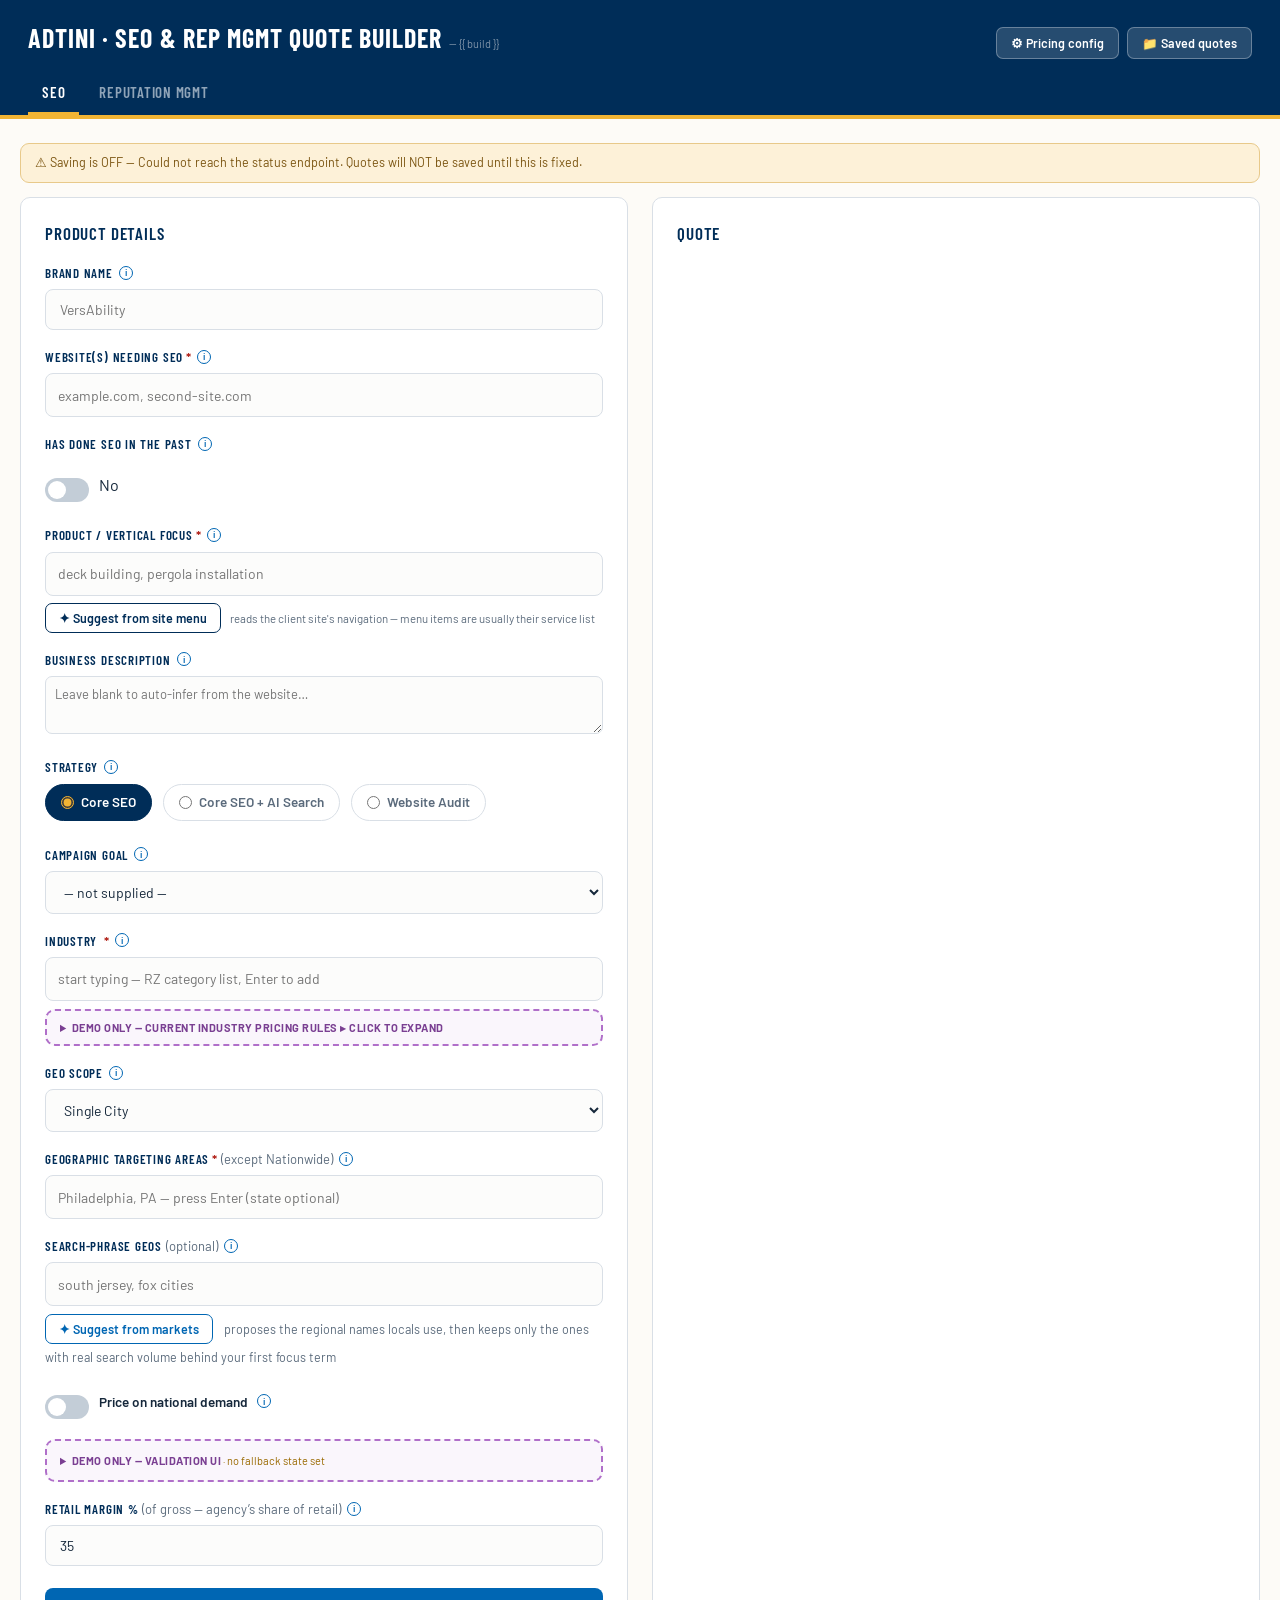
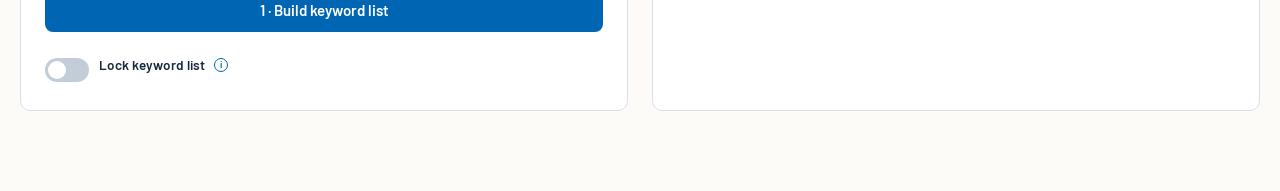
==== index.html @ 67675f49 "Add files via upload" ====
<!DOCTYPE html>
<html lang="en">
<head>
<meta charset="utf-8">
<meta name="viewport" content="width=device-width, initial-scale=1">
<link rel="icon" type="image/svg+xml" href="/static/favicon.svg">
<title>adtini · SEO Quote Tool</title>
<link rel="icon" type="image/svg+xml" href="/favicon.svg">
<link rel="preconnect" href="https://fonts.googleapis.com">
<link rel="preconnect" href="https://fonts.gstatic.com" crossorigin>
<link href="https://fonts.googleapis.com/css2?family=Barlow:wght@400;500;600;700&family=Barlow+Condensed:wght@500;600;700&display=swap" rel="stylesheet">
<style>
  /* ============================================================
     adtini · Quote Builder — design system matched to Consent Scanner
     Vici brand: Atlas Blue / Velocity Blue / Vici Gold / Parchment
     Type: Barlow (body) + Barlow Condensed (labels, headings, data)
     ============================================================ */
  :root{
    --atlas:#002D58; --velocity:#0066B3; --gold:#F1B434; --parchment:#FDFBF7;
    --ink:#16283B; --muted:#5B6B7C; --line:#D9DFE6; --card:#FFFFFF;
    --ok:#1F7A4D; --ok-bg:#E7F4ED; --warn:#9A6A00; --warn-bg:#FBF1D9;
    --bad:#B3261E; --bad-bg:#F9E7E5; --info-bg:#E8F1F8;
    --demo:#7A3F92; --demo-line:#B06FC9; --demo-bg:#FAF6FC;
  }
  *{box-sizing:border-box}
  body{margin:0;font-family:'Barlow',sans-serif;background:var(--parchment);
    color:var(--ink);line-height:1.55}
  a{color:var(--velocity)}
  /* belt and braces: even if a rail is re-added before stripDemo() runs, a
     review link never flashes it */
  html.reviewmode .demorail, html.reviewmode #pdev, html.reviewmode #indrules{display:none !important}

  /* ---- header + tabs ---------------------------------------- */
  header{background:var(--atlas);color:#fff;padding:18px 28px 0;position:sticky;top:0;z-index:95;
    border-bottom:4px solid var(--gold)}
  .hrow{display:flex;align-items:baseline;justify-content:space-between;gap:16px}
  header h1{margin:0;font-family:'Barlow Condensed',sans-serif;font-weight:700;font-size:26px;
    letter-spacing:.04em;text-transform:uppercase}
  header h1 span{font-family:'Barlow',sans-serif;text-transform:none;letter-spacing:0;
    color:#7E93A8;font-size:11px;font-weight:400}
  .tabs{display:flex;gap:6px;margin-top:14px}
  .tabs a{display:inline-block;padding:8px 14px;font-family:'Barlow Condensed',sans-serif;
    font-size:15px;font-weight:600;letter-spacing:.05em;text-transform:uppercase;
    text-decoration:none;color:#8FA4B8;background:none;
    border-bottom:3px solid transparent;border-radius:0}
  .tabs a:hover{color:#C6D4E1}
  .tabs a.on{color:#fff;border-bottom-color:var(--gold)}

  .wrap{max-width:1500px;margin:0 auto;padding:24px 20px 80px}
  .grid{display:grid;grid-template-columns:1fr 1fr;gap:24px}
  @media(max-width:840px){.grid{grid-template-columns:1fr}}

  /* ---- panels ------------------------------------------------ */
  .card{background:var(--card);border:1px solid var(--line);border-radius:10px;padding:22px 24px}
  .card h2{margin:0 0 14px;font-family:'Barlow Condensed',sans-serif;font-size:17px;font-weight:600;
    letter-spacing:.05em;text-transform:uppercase;color:var(--atlas)}
  .sec{margin:20px 0 8px;font-family:'Barlow Condensed',sans-serif;color:var(--atlas);
    font-size:13.5px;font-weight:600;text-transform:uppercase;letter-spacing:.06em}

  /* ---- form fields ------------------------------------------- */
  label{display:block;font-family:'Barlow Condensed',sans-serif;font-size:13px;font-weight:600;
    letter-spacing:.06em;text-transform:uppercase;color:var(--atlas);margin:16px 0 6px}
  label span{font-family:'Barlow',sans-serif;text-transform:none;letter-spacing:0}
  .help{font-family:'Barlow',sans-serif;font-weight:400;color:var(--muted);font-size:12.5px;
    margin:2px 0 8px;text-transform:none;letter-spacing:0}
  input[type=text],textarea,select{width:100%;padding:11px 14px;border:1px solid var(--line);
    border-radius:8px;font:14px 'Barlow',sans-serif;background:#FCFCFB;color:var(--ink)}
  input[type=text]:focus,textarea:focus,select:focus{outline:2px solid var(--velocity);outline-offset:1px}
  textarea{min-height:58px;resize:vertical;line-height:1.6}
  .req{color:var(--bad);font-weight:700;margin-left:3px}

  /* strategy / choice chips */
  .strat{display:inline-flex;align-items:center;gap:7px;margin:0 8px 7px 0;padding:7px 15px;
    border:1px solid var(--line);border-radius:20px;font-family:'Barlow',sans-serif;font-size:13.5px;
    font-weight:600;color:var(--muted);cursor:pointer;background:#fff;user-select:none;
    text-transform:none;letter-spacing:0}
  .strat input{accent-color:var(--gold);margin:0}
  .strat:has(input:checked){background:var(--atlas);border-color:var(--atlas);color:#fff}
  .strat:focus-within{outline:2px solid var(--velocity);outline-offset:2px}

  /* pills + autocomplete */
  .pillbox{display:flex;flex-wrap:wrap;gap:7px;padding:8px 10px;border:1px solid var(--line);
    border-radius:8px;background:#FCFCFB;min-height:44px;align-items:center;cursor:text}
  .pillbox:focus-within{outline:2px solid var(--velocity);outline-offset:1px}
  .pillbox input{border:none;outline:none;flex:1;min-width:140px;padding:4px 2px;
    font:14px 'Barlow',sans-serif;background:transparent}
  .pill{background:var(--info-bg);color:var(--atlas);padding:4px 6px 4px 12px;border-radius:14px;
    font-size:13px;font-weight:500;display:inline-flex;align-items:center;gap:7px;max-width:100%}
  .pill b{cursor:pointer;color:var(--velocity);font-weight:700;padding:0 4px;line-height:1}
  .pill b:hover{color:var(--bad)}
  .geo-pill{background:#E4EAF0;color:var(--atlas)}
  .acwrap{position:relative}
  .acdrop{position:absolute;top:100%;left:0;right:0;margin-top:4px;background:#fff;
    border:1px solid var(--line);border-radius:8px;box-shadow:0 8px 22px rgba(0,45,88,.16);
    max-height:264px;overflow-y:auto;z-index:80;display:none}
  .acdrop.open{display:block}
  .acdrop div{padding:8px 12px;font-size:13.5px;cursor:pointer;border-bottom:1px solid #F1F3F6}
  .acdrop div:last-child{border-bottom:none}
  .acdrop div.on,.acdrop div:hover{background:var(--info-bg)}
  .acdrop b{color:var(--velocity);font-weight:700}

  /* toggle switch */
  .toggle-row{display:flex;align-items:center;gap:10px;margin-top:8px}
  .switch{position:relative;width:44px;height:24px;flex:none}
  .switch input{opacity:0;width:0;height:0}
  .slider{position:absolute;inset:0;background:#C3CDD7;border-radius:24px;transition:.2s;cursor:pointer}
  .slider:before{content:"";position:absolute;height:18px;width:18px;left:3px;top:3px;background:#fff;
    border-radius:50%;transition:.2s}
  .switch input:checked + .slider{background:var(--velocity)}
  .switch input:checked + .slider:before{transform:translateX(20px)}

  /* ---- buttons ------------------------------------------------ */
  button{font-family:'Barlow',sans-serif}
  button:focus-visible{outline:2px solid var(--velocity);outline-offset:2px}
  .btn{margin-top:22px;width:100%;background:var(--velocity);color:#fff;border:none;padding:13px;
    border-radius:8px;font-size:15px;font-weight:600;cursor:pointer;font-family:'Barlow',sans-serif}
  .btn:hover:not(:disabled){background:#005696}
  .btn:disabled{background:#9DB6CB;cursor:wait}

  /* Secondary button. .btn2 was used in five places with NO rule behind it, so
     "Read report" and the two report-apply buttons rendered as raw browser
     chrome next to a styled page (2026-08-07). Matches the outline treatment
     #siteSvcBtn was carrying inline. */
  .btn2{background:#fff;color:var(--atlas);border:1px solid var(--atlas);
    padding:6px 13px;border-radius:7px;font:600 12.5px 'Barlow',sans-serif;
    cursor:pointer;transition:background .15s,color .15s}
  .btn2:hover:not(:disabled){background:var(--atlas);color:#fff}
  .btn2:disabled{border-color:var(--line);color:var(--muted);background:#F7F8F9;cursor:default}

  /* File picker. The native control is the one widget browsers refuse to
     inherit anything from, so restyle its two halves explicitly: the wrapper
     reads as an input, the button as a .btn2. */
  input[type=file]{width:auto;max-width:100%;padding:5px 9px 5px 5px;
    border:1px solid var(--line);border-radius:8px;background:#FCFCFB;
    font:12.5px 'Barlow',sans-serif;color:var(--ink);cursor:pointer}
  input[type=file]:focus{outline:2px solid var(--velocity);outline-offset:1px}
  input[type=file]::file-selector-button{background:#fff;color:var(--atlas);
    border:1px solid var(--atlas);padding:5px 11px;border-radius:6px;
    font:600 12px 'Barlow',sans-serif;cursor:pointer;margin-right:9px;
    transition:background .15s,color .15s}
  input[type=file]::file-selector-button:hover{background:var(--atlas);color:#fff}

  /* Live pill count, sits at the right-hand end of the field's label. */
  .pillcount{float:right;font-family:'Barlow',sans-serif;font-weight:600;
    font-size:11px;letter-spacing:.02em;text-transform:none;color:var(--velocity);
    background:var(--info-bg);border-radius:9px;padding:1px 8px;margin-left:8px}

  .hidden{display:none}

  /* ---- info tooltip (scanner tipbox treatment) ---------------- */
  .tipwrap{position:relative;display:inline-block;margin-left:6px;vertical-align:1px}
  .tipicon{display:inline-flex;align-items:center;justify-content:center;width:14px;height:14px;
    border-radius:50%;border:1.5px solid var(--velocity);color:var(--velocity);
    font:600 9.5px/1 'Barlow',sans-serif;font-style:normal;cursor:help;user-select:none;
    background:#fff;text-transform:lowercase;letter-spacing:0;vertical-align:1px}
  .tipwrap .help{display:none;position:absolute;left:-10px;top:22px;z-index:60;width:340px;max-width:72vw;
    background:var(--atlas);color:#F4F8FB;border:none;border-top:3px solid var(--gold);border-radius:8px;
    box-shadow:0 6px 24px rgba(0,45,88,.35);padding:10px 13px;margin:0;
    font:13px/1.5 'Barlow',sans-serif;font-weight:400;font-style:normal;
    white-space:normal;text-transform:none;letter-spacing:0;text-align:left}
  .tipwrap .help b{color:var(--gold)}
  .tipwrap:hover .help,.tipwrap.open .help{display:block}

  /* ---- demo rail (steps 2-4 are one pipeline call in adtini) --- */
  #p2,#p3,#p3b,#p4{border-left:3px dashed var(--demo-line);padding-left:12px}
  #pdev{margin-top:6px}

  /* ---- config tier rows --------------------------------------- */
  .tierhelp{font-size:12.5px;color:var(--muted);margin:2px 0 10px;line-height:1.5}
  .tierrow{display:flex;align-items:center;gap:7px;margin:6px 0;flex-wrap:wrap}
  .tiertext{font-size:13.5px;color:var(--ink)}
  .tierin{width:90px;padding:7px 9px;border:1px solid var(--line);border-radius:7px;
    font:13px 'Barlow',sans-serif;text-align:right;background:#FCFCFB}
  .tierin-sm{width:60px}

  /* ---- results: tier cards ------------------------------------ */
  #out{margin-top:24px}
  .tiers{display:grid;grid-template-columns:repeat(3,1fr);gap:14px;margin:6px 0 20px}
  .tier{border:1px solid var(--line);border-radius:10px;padding:18px;text-align:center;background:var(--card)}
  .tier.mid{border:2px solid var(--velocity)}
  .tier .name{font-family:'Barlow Condensed',sans-serif;font-size:12.5px;font-weight:600;
    text-transform:uppercase;letter-spacing:.06em;color:var(--muted)}
  .tier .price{font-family:'Barlow Condensed',sans-serif;font-size:34px;font-weight:700;
    color:var(--atlas);margin:4px 0 0;line-height:1.1}
  .tier .mo{font-size:12px;color:var(--muted)}

  /* ---- calc / note / flags ------------------------------------ */
  .calc{background:var(--card);border:1px solid var(--line);border-radius:10px;padding:14px 16px;
    font-size:13.5px;margin-bottom:16px}
  .calc code{background:var(--info-bg);color:var(--atlas);font-weight:600;padding:1px 7px;
    border-radius:4px;font-family:'Barlow Condensed',sans-serif;font-size:14px;letter-spacing:.02em}
  .flag{display:inline-block;padding:3px 9px;border-radius:5px;
    font-family:'Barlow Condensed',sans-serif;font-size:12.5px;font-weight:600;
    letter-spacing:.06em;text-transform:uppercase}
  .flag.on{background:var(--warn-bg);color:var(--warn)}
  .flag.off{background:var(--ok-bg);color:var(--ok)}
  .note{font-size:12.5px;color:var(--muted);margin-top:18px;border-top:1px solid var(--line);
    padding-top:12px;line-height:1.6}
  .nf{color:var(--muted)}
  .err{background:var(--bad-bg);border:1px solid #E7B5B1;color:var(--bad);padding:12px 14px;
    border-radius:8px;font-size:13.5px}
  .why{font-size:12.5px;color:var(--muted);margin:-2px 0 10px;line-height:1.5;
    border-left:3px solid var(--gold);padding-left:11px}

  /* ---- keyword columns + tables ------------------------------- */
  .kwcols{display:grid;grid-template-columns:1fr 1fr 1fr;gap:14px;font-size:13px}
  @media(max-width:700px){.kwcols{grid-template-columns:1fr}}
  .kwcols h4{margin:0 0 6px;font-family:'Barlow Condensed',sans-serif;font-size:13px;
    font-weight:600;color:var(--atlas);text-transform:uppercase;letter-spacing:.06em}
  .kwcols ul{margin:0;padding-left:16px} .kwcols li{margin:2px 0}
  table{width:100%;border-collapse:collapse;font-size:13px;margin-top:8px}
  th,td{text-align:left;padding:8px 10px;border-bottom:1px solid var(--line)}
  th{font-family:'Barlow Condensed',sans-serif;color:var(--atlas);font-weight:600;font-size:12.5px;
    text-transform:uppercase;letter-spacing:.05em;background:#F2F4F1}
  .paa{font-size:12.5px;color:var(--ink)} .paa li{margin:2px 0}

  @keyframes spin{to{transform:rotate(360deg)}}
</style>
</head>
<body>
<header>
  <div class="hrow">
    <h1>adtini · SEO &amp; Rep Mgmt Quote Builder <span>— {{ build }}</span></h1>
    <span style="display:flex;gap:8px;flex:none">
    <button id="cfgBtn" title="Pricing config — internal, not partner-facing" style="background:rgba(255,255,255,.15);color:#fff;border:1px solid rgba(255,255,255,.3);padding:7px 14px;border-radius:7px;font-size:12.5px;font-weight:600;cursor:pointer">⚙ Pricing config</button>
    <button id="savedBtn" style="background:rgba(255,255,255,.15);color:#fff;border:1px solid rgba(255,255,255,.3);padding:7px 14px;border-radius:7px;font-size:12.5px;font-weight:600;cursor:pointer">📁 Saved quotes</button>
    </span>
  </div>
  <nav class="tabs">
    <a href="/" class="on">SEO</a>
    <a href="/reputation">Reputation Mgmt</a>
  </nav>
</header>

<!-- Pricing config drawer (internal). Opens LEFT so it can't collide with the
     saved-quotes drawer on the right. -->
<div id="cfgPanel" style="display:none;position:fixed;top:0;right:0;width:440px;max-width:92vw;height:100vh;background:#fff;box-shadow:-4px 0 24px rgba(0,45,88,.18);z-index:200;overflow-y:auto;padding:20px 22px 60px">
  <div style="display:flex;align-items:flex-start;justify-content:space-between;gap:12px">
    <h2 style="margin:0;color:var(--atlas);font-family:'Barlow Condensed',sans-serif;font-size:19px;font-weight:700;letter-spacing:.04em;text-transform:uppercase">Pricing config</h2>
    <button id="cfgClose" style="background:none;border:none;font-size:22px;line-height:1;cursor:pointer;color:var(--muted)">&times;</button>
  </div>
  <div class="help" style="margin:4px 0 2px">Applies to the running session for live tuning — a redeploy reverts to the file defaults. Re-run the quote after applying.</div>
  <div style="font-size:11px;font-weight:700;color:var(--demo);text-transform:uppercase;letter-spacing:.05em;margin:8px 0 12px;border-top:1px solid var(--line);padding-top:10px">Demo only — admin config, not partner-facing</div>
  <div id="cfgFields" style="font-size:13px"></div>
  <div style="position:sticky;bottom:0;background:#fff;border-top:1px solid var(--line);margin-top:18px;padding:12px 0 4px">
    <button class="btn" id="cfgApply" style="margin:0">Apply changes</button>
    <div id="cfgStatus" style="margin-top:7px;font-size:12.5px;color:var(--muted)"></div>
  </div>
</div>
<div id="cfgBackdrop" style="display:none;position:fixed;inset:0;background:rgba(0,45,88,.25);z-index:40"></div>

<!-- Saved quotes drawer -->
<div id="savedPanel" style="display:none;position:fixed;top:0;right:0;width:420px;max-width:90vw;height:100vh;background:#fff;box-shadow:-4px 0 24px rgba(0,0,0,.15);z-index:200;overflow-y:auto;padding:20px">
  <div style="display:flex;align-items:center;justify-content:space-between;margin-bottom:14px">
    <h2 style="margin:0;color:var(--atlas);font-size:15px">Saved quotes</h2>
    <button id="savedClose" style="background:none;border:none;font-size:20px;cursor:pointer;color:var(--muted)">×</button>
  </div>
  <input type="text" id="savedSearch" placeholder="Search by name or client…" style="width:100%;padding:8px 11px;border:1px solid var(--line);border-radius:8px;font-size:13px;margin-bottom:12px">
  <div id="savedList"></div>
</div>
<div id="savedBackdrop" style="display:none;position:fixed;inset:0;background:rgba(0,0,0,.25);z-index:40"></div>

<div class="wrap">
<div id="saveStatusBar" style="margin-bottom:14px;padding:9px 14px;border-radius:9px;font-size:12.5px;display:flex;align-items:center;gap:8px">Checking save status…</div>
<div class="grid">
  <!-- ============ FORM ============ -->
  <div class="card">
    <h2>Product Details</h2>

    <label>Brand name</label>
    <div class="help">Excluded from generated keywords and the rank check — without it, branded terms pollute the grid.</div>
    <input type="text" id="brand" placeholder="VersAbility">

    <label>Website(s) needing SEO<span class="req">*</span></label>
    <div class="help">Client website + any additional sites needing SEO. Type and press comma/Enter.</div>
    <div class="pillbox" data-for="sites"><input type="text" id="sites_in" placeholder="example.com, second-site.com"></div>

    <label>Has done SEO in the past</label>
    <div class="help">Context for the reviewer — does not affect pricing (the rank check sets the zero-ranking modifier).</div>
    <div class="toggle-row">
      <label class="switch"><input type="checkbox" id="pastseo"><span class="slider"></span></label>
      <span id="pastseo_lbl" style="cursor:pointer" onclick="var p=document.getElementById('pastseo');p.checked=!p.checked;p.dispatchEvent(new Event('change'));">No</span>
    </div>
    <div id="pastseo_detail_wrap" class="hidden">
      <!-- Report import and current spend sit ABOVE the notes box: the report
           is the thing that actually informs the quote, the textarea is
           context for a human reviewer. The two controls share one row so
           turning this toggle on costs ~90px of page instead of ~300px.
           (2026-08-06) -->
      <div style="display:flex;flex-wrap:wrap;gap:8px 20px;align-items:flex-start;margin-top:10px">
        <div style="flex:1 1 250px;min-width:250px">
          <label style="margin:0 0 6px">Import current SEO report <span style="font-weight:400;color:var(--muted)">(optional)</span></label>
          <div class="help">The incumbent report is the client's real campaign — the actual keyword list, the actual markets, the actual current positions. Reads <b>.pptx, .png, .jpg, .txt, .csv</b>. Ranking tables in these reports are usually <b>screenshots</b>, so the images are read, not just the text. Everything it finds is a <b>suggestion</b> you apply on purpose; nothing changes the quote by itself.</div>
          <div style="display:flex;align-items:center;gap:8px;flex-wrap:wrap;margin:2px 0 0">
            <input type="file" id="reportFile" accept=".pptx,.potx,.png,.jpg,.jpeg,.webp,.txt,.csv">
            <button class="btn2" type="button" id="reportGo">Read report</button>
          </div>
        </div>
        <div style="flex:0 0 auto">
          <label style="margin:0 0 6px;white-space:nowrap">Current spend <span style="font-weight:400;color:var(--muted)">/ mo</span></label>
          <div class="help">What the client pays their incumbent today, per month — optional. <b>Does not move the price</b> — shown to the reviewer beside the ladder so a quote can be sanity-checked against the budget the client has already proven they'll spend. Anchoring on it would quote every renewal a notch above the incumbent forever, which is a decision for pricing, not a formula.</div>
          <input type="text" id="pastseo_spend" placeholder="e.g. 3500" style="width:120px">
        </div>
      </div>
      <div id="reportOut" style="margin-top:8px"></div>

      <label style="margin-top:12px">Past SEO details <span style="font-weight:400;color:var(--muted)">(optional)</span></label>
      <div class="help">What went right or wrong in their past SEO campaigns? Free text for the reviewer — the report above is what feeds the quote.</div>
      <textarea id="pastseo_detail" rows="2" style="min-height:42px"></textarea>
    </div>

    <label>Product / Vertical Focus<span class="req">*</span></label>
    <div class="help">Products or services this client wants to focus SEO on. Type and press comma/Enter.</div>
    <div class="pillbox" data-for="kw"><input type="text" id="kw_in" placeholder="deck building, pergola installation"></div>
    <button id="siteSvcBtn" type="button" style="margin-top:7px;background:#fff;color:var(--atlas);border:1px solid var(--atlas);padding:6px 13px;border-radius:7px;font-size:12.5px;font-weight:600;cursor:pointer">✦ Suggest from site menu</button>
    <span class="nf" style="font-size:11.5px;margin-left:6px">reads the client site's navigation — menu items are usually their service list</span>
    <div id="siteSvcOut" style="margin-top:7px"></div>


    <label>Business description</label>
    <div class="help">What the client does and doesn't do. Leave blank to auto-infer from their website. E.g. "Therapy practice offering counseling; does NOT prescribe medication."</div>
    <textarea id="business_desc" rows="2" placeholder="Leave blank to auto-infer from the website…" style="width:100%;padding:7px 9px;border:1px solid var(--line);border-radius:7px;font-size:13px;font-family:inherit;resize:vertical"></textarea>

    <label>Strategy</label>
    <div class="help">Pulls from RZ line item. In adtini the strategy arrives with the order — this selector is the demo stand-in. Core SEO is the priced product; the AI Search add-on and Website Audit are captured for the reviewer and the proposal, with pricing hooks to be added priced once actual quotes exist.</div>
    <div id="strategies">
      <label class="strat"><input type="radio" name="strategy" value="Core SEO" checked> Core SEO</label>
      <label class="strat"><input type="radio" name="strategy" value="Core SEO + AI Search"> Core SEO + AI Search</label>
      <label class="strat"><input type="radio" name="strategy" value="Website Audit"> Website Audit</label>
    </div>

    <label>Campaign goal</label>
    <div class="help">Arrives with the order in adtini — this selector is the demo stand-in. It shapes <b>keyword intent</b> (a ski shop chasing footfall wants “ski rental near me”; the same shop chasing ecommerce wants “buy ski jackets online”) and it cross-checks your geo scope: a goal that happens in a place, priced on national demand, is flagged. It does <b>not</b> move the price — there’s no calibration tying goals to dollars.</div>
    <select id="goal">
      <option value="">— not supplied —</option>
      <option value="In-Store Sales">In-Store Sales</option>
      <option value="B2B Sales">B2B Sales</option>
      <option value="Information Requests">Information Requests</option>
      <option value="Branding &amp; Awareness">Branding &amp; Awareness</option>
      <option value="Mobile App Download">Mobile App Download</option>
      <option value="Website Traffic">Website Traffic</option>
      <option value="Leads/Form Fillouts">Leads/Form Fillouts</option>
      <option value="Online Sales">Online Sales</option>
      <option value="Phone Calls">Phone Calls</option>
      <option value="Job Recruitment">Job Recruitment</option>
      <option value="Event Attendance">Event Attendance</option>
    </select>

    <label>Industry <span class="req">*</span></label>
    <div class="help">In adtini the industry text arrives with the order. Matches admin pricing rules by substring: "Health Services - Hospital" carries the big-org card ($3,950/$5,450/$6,950 shape); "Insurance - *" carries the carrier premium. "Retail - General / E-commerce" and other product-brand tags set no price of their own — they switch the volume lookup to national demand and let volume, competition and current visibility do the pricing. Blank = standard formula.</div>
    <div class="pillbox acwrap" data-for="industry"><input type="text" id="industry_in" autocomplete="off" placeholder="start typing — RZ category list, Enter to add"><div class="acdrop" id="industry_drop"></div></div>
    <details id="indrules" style="border:2px dashed #b06fc9;border-radius:10px;padding:8px 13px;margin:8px 0 2px;background:#faf6fc">
      <summary style="cursor:pointer;user-select:none;font-size:11px;font-weight:700;color:#7a3f92;text-transform:uppercase;letter-spacing:.5px">Demo only — current industry pricing rules ▸ click to expand</summary>
      <div id="indrules_body" class="help" style="margin:8px 0 4px">Loading…</div>
    </details>
    <datalist id="rz_industries"><option value="01 Other- No Matching Category Below"></option><option value="Adoption &amp; Foster Care"></option><option value="Adult Day Care"></option><option value="Advertising"></option><option value="Advocacy"></option><option value="Agriculture - Tractors / Equipment / Farming / Seeding"></option><option value="Airline Academy &amp; Training"></option><option value="Airports"></option><option value="Alcohol - Bars / Breweries"></option><option value="Alcohol - Wine &amp; Spirits"></option><option value="Alcohol - Winery"></option><option value="Apps"></option><option value="Arcade"></option><option value="Arts - Performing Arts Center / Music Hall / Dance / Orchestra / Theatre"></option><option value="Attractions - Halloween"></option><option value="Attractions - Waterpark / Theme Park"></option><option value="ATV Park/Trails"></option><option value="Auctions"></option><option value="Automobile - Golf Carts"></option><option value="Automotive -  Collision Center / Salvage / Auto Body Repair / Maintenance"></option><option value="Automotive -  Sports Vehicles / Motorcycles / Motor Sports"></option><option value="Automotive - Automotive Accessories"></option><option value="Automotive - Car Detailing and Automotive - Car Tinting"></option><option value="Automotive - Car washing"></option><option value="Automotive - Custom Car Design"></option><option value="Automotive - Disabilities Mobility"></option><option value="Automotive - Driving Education"></option><option value="Automotive - Luxury"></option><option value="Automotive - New or Used Cars"></option><option value="Automotive - Parts &amp; Services"></option><option value="Automotive - Registration services"></option><option value="Automotive - Rentals"></option><option value="Automotive - RVs &amp; Trailers"></option><option value="Automotive - Smog / Emmissions"></option><option value="Automotive - Tire Care"></option><option value="Automotive - Windshield Installation and Replacement"></option><option value="B2B -  Business Solutions / Small Business Development"></option><option value="B2B -  Insurance Business Solutions"></option><option value="B2B - Business IT / Communications / Security"></option><option value="B2B - Business Supplies"></option><option value="B2B - Coworking Space"></option><option value="B2B - Events"></option><option value="B2B - Food Retail"></option><option value="B2B - Hospitality"></option><option value="B2B - Other"></option><option value="Bail Bonds"></option><option value="Banking - Federal Credit Union / Bank"></option><option value="Banking - Mortgages"></option><option value="Banking - Personal / Title Loans"></option><option value="Banking - Other"></option><option value="Banking - Loans / Commercial Lending / Business Loans"></option><option value="Banking - Short Term / High Interest Loan"></option><option value="Boats"></option><option value="Bowling Alleys"></option><option value="Building Supplies"></option><option value="Butcher"></option><option value="Campground"></option><option value="Casino"></option><option value="Catering Services"></option><option value="CBD"></option><option value="Chamber of Commerce"></option><option value="Child and Youth Services"></option><option value="Child Care - Daycare / Day Camp / Summer Camp"></option><option value="Children's Fun Center"></option><option value="Chimney Cleaning"></option><option value="Cleaning Service"></option><option value="Clothing"></option><option value="Coffee Shop"></option><option value="Colleges &amp; Universities - Advanced Degrees Masters / Graduate / MBA / PHD"></option><option value="Colleges &amp; Universities - Continuing Studies / Certificates"></option><option value="Colleges &amp; Universities - Sports Event"></option><option value="Colleges &amp; Universities - Undergraduate"></option><option value="Commercial Roofing"></option><option value="Community Centers"></option><option value="Construction - Industrial"></option><option value="Construction - Rentals / Machinery"></option><option value="Construction - Supplies / Lumber / Building Materials"></option><option value="Consumer Packaged Goods (CPG)"></option><option value="Country Club"></option><option value="Cryptocurrency / Bitcoin"></option><option value="Dating Site / App"></option><option value="Dentistry - Family"></option><option value="Dentistry - General, Restorative, and Cosmetic"></option><option value="Dentistry - Orthodontics"></option><option value="Disability Services"></option><option value="Education - Career Advancement"></option><option value="Education - Enrichment Programs"></option><option value="Education - Private or Public K-12 school"></option><option value="Education - Religious"></option><option value="Education - Recruitment"></option><option value="Education - Vocational School"></option><option value="Electronics"></option><option value="Elevator Services"></option><option value="Engineering"></option><option value="Escape Room"></option><option value="Event Planning &amp; Catering"></option><option value="Event Venue - Special Events"></option><option value="Events - Conference"></option><option value="Events - Expo"></option><option value="Events - Festival"></option><option value="Events - Holiday"></option><option value="Events - Sports"></option><option value="Events - Wedding"></option><option value="Events - Concert"></option><option value="Fabrication"></option><option value="Family Support Services"></option><option value="Farm - Apple Orchard"></option><option value="Farmer's Market"></option><option value="Financial Services - Tax Preparer"></option><option value="Financial Services - Financial Advisor"></option><option value="Financial Services - Investment Planning"></option><option value="Financial Services - Residential Property Investor"></option><option value="Fire Protection"></option><option value="Food - Organization"></option><option value="Franchise Development"></option><option value="Fundraising"></option><option value="Funeral Services"></option><option value="Furniture"></option><option value="Furniture - Mattresses"></option><option value="Furniture - Repair"></option><option value="Gambling &amp; Lotteries"></option><option value="Generators"></option><option value="Gentlemen's Club"></option><option value="Go Karting"></option><option value="Golf Club"></option><option value="Government - Department of Education"></option><option value="Government - Parks &amp; Recreation Events"></option><option value="Government - Town Events promotion"></option><option value="Government - Census"></option><option value="Government - Economic Development"></option><option value="Government - Health / Safety"></option><option value="Government - Political"></option><option value="Government - Wildlife"></option><option value="Greenhouses"></option><option value="Grocery Store"></option><option value="Gun Shop"></option><option value="Hair &amp; Beauty"></option><option value="Health Services - Chiropractic"></option><option value="Health Services - Hair Restoration"></option><option value="Health Services - Hospice"></option><option value="Health Services - Hospital"></option><option value="Health Services - Maternity"></option><option value="Health Services - Physical Therapy"></option><option value="Health Services - Primary Care/Medical Group"></option><option value="Health Services - Rehabilitation"></option><option value="Health Services - Research / Medical Studies"></option><option value="Health Services - Skincare"></option><option value="Health Services - Urgent Care"></option><option value="Health Services - Cancer"></option><option value="Health Services - Weight Loss"></option><option value="Health Services - Hearing / Vision"></option><option value="Health Services - Heart &amp; Lung"></option><option value="Health Services - Medical Devices / Equipment / Software"></option><option value="Health Services - Men's Health"></option><option value="Health Services - Other"></option><option value="Health Services - Fitness Club"></option><option value="Health Services - Vascular &amp; Vein"></option><option value="Health Services - Home Care Services"></option><option value="Health Services - Pediatrics"></option><option value="Health Services - Pharmacy"></option><option value="Health Services - Senior Living Facilities"></option><option value="Health Services - Supplements"></option><option value="Health Services - Women's Health"></option><option value="Health Services - Podiatry"></option><option value="Hearing Aids"></option><option value="Hobbies"></option><option value="Home - Construction &amp; Renovation / Home Repair Contracting"></option><option value="Home - Bathroom Supplies"></option><option value="Home - Electrical"></option><option value="Home - Fire Places"></option><option value="Home - Flooring"></option><option value="Home - Garage Door"></option><option value="Home - Home &amp; Garden Design / Home Exterior Products"></option><option value="Home - Home Fuel"></option><option value="Home - Home Installations"></option><option value="Home - HVAC"></option><option value="Home - Interior Design"></option><option value="Home - Landscaping"></option><option value="Home - Lighting"></option><option value="Home - Patio / BBQ / Outdoors"></option><option value="Home - Pools &amp; Spas"></option><option value="Home - Roofing &amp; Insulation"></option><option value="Home - Roofing, Siding, and Windows"></option><option value="Home - Security"></option><option value="Home - Septic"></option><option value="Home - Shed / Garage Construction"></option><option value="Home - Kitchen"></option><option value="Home - Carpets"></option><option value="Hotel"></option><option value="Hunting"></option><option value="Insurance - Auto"></option><option value="Insurance - Business"></option><option value="Insurance - Health Insurance"></option><option value="Insurance - Home"></option><option value="Insurance - Life Insurance"></option><option value="Insurance - Settlement"></option><option value="Internal Media Promotion"></option><option value="Internet &amp; Phone - Internet Broadband Provider"></option><option value="Internet &amp; Phone - Authorized Dealer"></option><option value="Internet &amp; Phone - Internet, TV, and Phone Provider"></option><option value="Junk / Trash Removal"></option><option value="Laundromat"></option><option value="Lawn Care - Equipment"></option><option value="Legal - Defense"></option><option value="Legal - Fair claim"></option><option value="Legal - Fire Relief"></option><option value="Legal - Personal Injury"></option><option value="Legal - Workers Comp"></option><option value="Legal - Bankruptcy"></option><option value="Legal - CPA"></option><option value="Legal - Estate Planning"></option><option value="Legal - Family Law"></option><option value="Locksmith"></option><option value="Manufacturing"></option><option value="Marijuana / Cannabis"></option><option value="Med Spa"></option><option value="Medical - Blood/Lab"></option><option value="Medical - Orthopedics"></option><option value="Military"></option><option value="Internet &amp; Phone - Mobile Phones / Plans"></option><option value="Money Transfer Service"></option><option value="Movie Theater"></option><option value="Museum"></option><option value="Musical Artist / Musician"></option><option value="News"></option><option value="Nonprofit"></option><option value="Optometrist - Eyecare"></option><option value="Painting - Residential &amp; Commercial"></option><option value="Pawn Shop"></option><option value="Pest Control"></option><option value="Pet Care"></option><option value="Petroleum Provider / Bulk Fuel"></option><option value="Photography"></option><option value="Plumbing"></option><option value="Podcasting"></option><option value="Printing"></option><option value="Psychic"></option><option value="Public Adjuster"></option><option value="Public Library"></option><option value="Radio - Programming"></option><option value="Real Estate - Apartment"></option><option value="Real Estate - Commercial"></option><option value="Real Estate - Home"></option><option value="Real Estate - Luxury Apartments"></option><option value="Real Estate - Management"></option><option value="Real Estate - Property Management"></option><option value="Real Estate - Property Inspections"></option><option value="Real Estate - Agency"></option><option value="Real Estate - Builders"></option><option value="Real Estate - Investors"></option><option value="Recreation or Entertainment Venue"></option><option value="Recruitment"></option><option value="Recycling"></option><option value="Religion - Church / Place of Worship"></option><option value="Restaurants - Casual Dining"></option><option value="Restaurants - Chinese"></option><option value="Restaurants - Farmers Market"></option><option value="Restaurants - Fine Dining"></option><option value="Restaurants - Food Delivery"></option><option value="Restaurants - Ice Cream Parlor"></option><option value="Restaurants - Mexican"></option><option value="Restaurants - Pizza"></option><option value="Restaurants - Restaurant Supplier"></option><option value="Restaurants - Seafood"></option><option value="Restaurants - Burgers"></option><option value="Restaurants - Fast Food / Fast Casual"></option><option value="Restaurants - Quick Service"></option><option value="Restoration Services"></option><option value="Retail - Adult Store"></option><option value="Retail - Appliances"></option><option value="Retail - Art"></option><option value="Retail - Camera, Video"></option><option value="Retail - Collectibles"></option><option value="Retail - Convenience Stores"></option><option value="Retail - Discount"></option><option value="Retail - Flowers"></option><option value="Retail - Footwear"></option><option value="Retail - General / E-commerce"></option><option value="Retail - Gift"></option><option value="Retail - Household Cleaners / Laundry Supplies"></option><option value="Retail - Jewelry"></option><option value="Retail - Mall / Outlet Mall"></option><option value="Retail - Office Supplies"></option><option value="Retail - Shipping Center"></option><option value="Retail - Sporting Goods"></option><option value="Retail - Women's Clothing &amp; Accessories"></option><option value="Retail - Bicycle"></option><option value="Retail - Books"></option><option value="Retail - Toys"></option><option value="Retirement Home"></option><option value="Rock Climbing"></option><option value="Salon &amp; Spa"></option><option value="Senior Care / Senior Living Community"></option><option value="Sewing Machines"></option><option value="Solar Power"></option><option value="Spa &amp; Massage"></option><option value="Sporting Goods"></option><option value="Sports - Ski / Snowboard"></option><option value="Sports Betting"></option><option value="Storage"></option><option value="Tanning Salon"></option><option value="Tattoo Parlor"></option><option value="Technology"></option><option value="Technology - Tech Services"></option><option value="Therapy"></option><option value="Real Estate - Timeshares"></option><option value="Tourism"></option><option value="Towing"></option><option value="Transportation - Limo"></option><option value="Transportation - Moving Services"></option><option value="Transportation - Shipping"></option><option value="Transportation - Guided Tours"></option><option value="Transportation - Public Transportation"></option><option value="Transportation - Fleet"></option><option value="Tree Service"></option><option value="Truck Stop"></option><option value="TV - Programming"></option><option value="Unions"></option><option value="Utilities - Energy / Water / Electric"></option><option value="Vacation Rentals"></option><option value="Vape Shop"></option><option value="Veterans"></option><option value="Veterinarian"></option><option value="Virtual Reality Gaming Center"></option><option value="Volunteer"></option><option value="Waste Management/Utilities - Trash / Dumpster Rental"></option><option value="Water Sports"></option><option value="Water Well Builders"></option><option value="Wedding"></option><option value="Wholesale - Cleaning Supplies"></option><option value="Tobacco"></option><option value="E-Cigarettes"></option><option value="Fireworks"></option><option value="Government - Department of Public Works"></option><option value="Sports Marketing / NIL"></option><option value="Staffing"></option><option value="Real Estate - Mobile Homes"></option><option value="Warehousing / Fulfillment"></option><option value="Financial Services - Fund Advisor"></option><option value="Attractions - Circus"></option><option value="Appliance Repair"></option><option value="Raceway"></option><option value="Retail - Beef Food Products &amp; Boutique"></option><option value="Attractions - Historical"></option><option value="Estate Planning - Document Valut"></option><option value="Home - Fencing"></option></datalist>

    <label>Geo scope</label>
    <div class="help">Where the client needs to be <i>found</i> in search — not necessarily where they're located. Usually matches their service area; when it doesn't, go with where customers search (a one-city tourism bureau targeting "things to do in kansas" is Statewide, not Single City).</div>
    <select id="geo_scope">
      <option value="single_city">Single City</option>
      <option value="contiguous_region">Contiguous region</option>
      <option value="non_contiguous_region">Non-contiguous region</option>
      <option value="statewide">Statewide</option>
      <option value="nationwide">Nationwide</option>
    </select>

    <label>Geographic targeting areas<span class="req" id="georeq">*</span> <span style="font-weight:400;color:var(--muted)" id="georeq_note">(except Nationwide)</span></label>
    <div class="help">Cities the keywords should target. For multi-state regions, tag each city with its state — “Cherry Hill, NJ” then Enter — and each keyword gets that city&#39;s own suffix. Untagged cities use the State field below. At least one entry required (except Nationwide).</div>
    <div class="pillbox" data-for="geo"><input type="text" id="geo_in" placeholder="Philadelphia, PA — press Enter (state optional)"></div>
    <div id="marketSummary" style="margin-top:6px"></div>

    <label>Search-phrase geos <span style="font-weight:400;color:var(--muted)">(optional)</span></label>
    <div class="help">Regional names people actually search but that aren't real map locations — "south jersey", "fox cities", "northeast wisconsin". These cross into keyword text like any city ("it support south jersey") but never touch a location lookup: no volume, no validation, no rank-check geography. In adtini this is its own free-text field beside the validated geo pickers.</div>
    <div class="pillbox" data-for="spgeo"><input type="text" id="spgeo_in" placeholder="south jersey, fox cities"></div>
    <button id="spgeo_suggest" style="margin-top:8px;background:#fff;color:var(--velocity);border:1px solid var(--velocity);padding:6px 13px;border-radius:7px;font-size:12.5px;font-weight:600;cursor:pointer">✦ Suggest from markets</button>
    <span class="help" style="display:inline;margin-left:8px">proposes the regional names locals use, then keeps only the ones with real search volume behind your first focus term</span>
    <div id="spgeo_out" style="margin-top:8px"></div>

    <div class="toggle-row" style="margin-top:10px">
      <label class="switch"><input type="checkbox" id="natdemand"><span class="slider"></span></label>
      <div>
        <div style="font-size:13.5px;font-weight:600">Price on national demand
          <span class="tipwrap"><i class="tipicon">i</i><div class="help">Looks up search volume nationally instead of per city, and prices off the national anchor with proportional tier steps. Product brands sell everywhere even when they list a home city — nobody searches "collagen gummies fairfax va". Turns on automatically for e-commerce / product-brand industries and for Nationwide scope; use this switch when the industry tag doesn't catch it. The city grid in the proposal is unchanged either way.</div></span>
        </div>
        <div class="help" id="natdemand_auto" style="margin:1px 0 0"></div>
      </div>
    </div>

    <details style="border:2px dashed #b06fc9;border-radius:10px;padding:11px 13px;margin:14px 0;background:#faf6fc">
      <summary style="cursor:pointer;user-select:none;font-size:11px;font-weight:700;color:#7a3f92;text-transform:uppercase;letter-spacing:.5px">Demo only — validation UI<span id="stateSummary" style="font-weight:400;text-transform:none;letter-spacing:0"></span></summary>
      <div style="font-size:11px;font-weight:700;color:#7a3f92;text-transform:uppercase;letter-spacing:.5px;margin:8px 0 2px">Validation UI: demo only — state data: real pipeline input</div>
      <div class="help" style="margin:0 0 9px">In adtini, geos arrive from line-item submission already validated as city + state pairs — they feed the pipeline exactly like a "City, ST" pill does here, so this fallback field and the Check cities button disappear — and the <b>search-phrase geos</b> field above maps 1:1 to a free-text field beside adtini&#39;s validated pickers — keyword text only, never location lookups. The state <b>data</b> itself is not demo: it builds each keyword&#39;s suffix ("cherry hill <b>nj</b>") and anchors every volume, bid, and rank lookup.</div>

      <label style="margin-top:0">Fallback state <span style="font-weight:400;color:var(--muted)">(only for cities without a ", ST" tag)</span></label>
      <div class="help">Cities tagged "Cherry Hill, NJ" carry their own state and ignore this. Untagged cities get this state&#39;s suffix — keywords build as "commercial contractor kaukauna <b>wi</b>", matching how people search locally. Leave blank when every city is tagged, or for Nationwide.</div>
      <select id="state">
        <option value="">— none / nationwide —</option>
        <option>Alabama</option><option>Alaska</option><option>Arizona</option><option>Arkansas</option>
        <option>California</option><option>Colorado</option><option>Connecticut</option><option>Delaware</option>
        <option>Florida</option><option>Georgia</option><option>Hawaii</option><option>Idaho</option>
        <option>Illinois</option><option>Indiana</option><option>Iowa</option><option>Kansas</option>
        <option>Kentucky</option><option>Louisiana</option><option>Maine</option><option>Maryland</option>
        <option>Massachusetts</option><option>Michigan</option><option>Minnesota</option><option>Mississippi</option>
        <option>Missouri</option><option>Montana</option><option>Nebraska</option><option>Nevada</option>
        <option>New Hampshire</option><option>New Jersey</option><option>New Mexico</option><option>New York</option>
        <option>North Carolina</option><option>North Dakota</option><option>Ohio</option><option>Oklahoma</option>
        <option>Oregon</option><option>Pennsylvania</option><option>Rhode Island</option><option>South Carolina</option>
        <option>South Dakota</option><option>Tennessee</option><option>Texas</option><option>Utah</option>
        <option>Vermont</option><option>Virginia</option><option>Washington</option><option>West Virginia</option>
        <option>Wisconsin</option><option>Wyoming</option>
      </select>

      <button id="checkGeo" style="margin-top:8px;background:#fff;color:var(--atlas);border:1px solid var(--atlas);padding:7px 13px;border-radius:7px;font-size:12.5px;font-weight:600;cursor:pointer">✓ Check cities</button>
      <div id="geoCheck" style="margin-top:8px"></div>
    </details>





    <label title="Retail price = partner hard cost ÷ (1 − margin) — the same convention as the Reputation Mgmt tool and the SSG/Vici grid.">Retail margin % <span style="font-weight:400;color:var(--muted)">(of gross — agency’s share of retail)</span></label>
    <div class="help">The agency's share of retail. Retail = partner hard cost ÷ (1 − margin) — <b>not</b> cost plus a markup; ×1.35 would be a 25.9% margin. Add-on markets are priced the same way from their own cost, so the realised margin never drops below target. Defaults to 35%. Editable here and on the final quote.</div>
    <input type="text" id="markup" placeholder="35" value="35">

    <button class="btn" id="step1">1 · Build keyword list</button>
    <div class="toggle-row" id="lockrow" style="margin-top:10px">
      <label class="switch"><input type="checkbox" id="kwlock"><span class="slider"></span></label>
      <div>
        <div style="font-size:13.5px;font-weight:600">Lock keyword list
          <span class="tipwrap"><i class="tipicon">i</i><div class="help">Freezes the list you've reviewed so rebuilding can't quietly replace it. The search data behind a list shifts between runs — volumes refresh monthly and the keyword API returns a slightly different set each time — so two builds for the same client can differ enough to move the price. Locking keeps the reviewed list; steps 2–4 still re-run against it. Unlock to pull fresh data.</div></span>
        </div>
        <div class="help" id="kwlock_note" style="margin:1px 0 0"></div>
      </div>
    </div>
  </div>

  <!-- ============ RESULTS ============ -->
  <div class="card">
    <h2>Quote <a href="#p4" id="jumpPrice" class="hidden" style="float:right;font-size:12px;font-weight:600;text-decoration:none;color:var(--velocity);text-transform:none;letter-spacing:0">Jump to price &#8595;</a></h2>
    <div id="out"></div>
    <div id="steps" class="hidden" style="margin-top:16px;display:flex;flex-direction:column;gap:8px"></div>
  </div>
</div>

</div>

<script>
// ---- pill inputs ----
const stores = {sites:[], kw:[], geo:[], spgeo:[], industry:[]};
// Each pillbox's render() lives inside wirePills' closure; register them here so
// loading a saved quote can redraw the pills after repopulating the stores.
const PILL_RENDER = {};

// ---- import an existing SEO report -------------------------------------
// A report's keyword table carries the city INSIDE the phrase — "ski shop nj",
// "ski shop shrewsbury", "ski shop wayne nj". This tool crosses every bare
// term with every market itself, so importing those verbatim does two bad
// things: the grid appends a SECOND place ("ski shop wayne nj wayne, nj"), and
// three pills that all reduce to the same service burn three of a six-service
// budget that should be holding real head terms. So strip the geo on the way
// in and keep the bare term. (2026-08-06)
const _US_STATE_NAME={al:'alabama',ak:'alaska',az:'arizona',ar:'arkansas',ca:'california',
  co:'colorado',ct:'connecticut',de:'delaware',fl:'florida',ga:'georgia',hi:'hawaii',
  id:'idaho',il:'illinois',ia:'iowa',ks:'kansas',ky:'kentucky',la:'louisiana',
  me:'maine',md:'maryland',ma:'massachusetts',mi:'michigan',mn:'minnesota',
  ms:'mississippi',mo:'missouri',mt:'montana',ne:'nebraska',nv:'nevada',
  nh:'new hampshire',nj:'new jersey',nm:'new mexico',ny:'new york',nc:'north carolina',
  nd:'north dakota',oh:'ohio',ok:'oklahoma',or:'oregon',pa:'pennsylvania',
  ri:'rhode island',sc:'south carolina',sd:'south dakota',tn:'tennessee',tx:'texas',
  ut:'utah',vt:'vermont',va:'virginia',wa:'washington',wv:'west virginia',
  wi:'wisconsin',wy:'wyoming',dc:'district of columbia',in:'indiana'};

// Only strip a bare two-letter token if it is a state THIS report actually
// mentions. Stripping all 50 unconditionally would eat real words — "ski boots
// me" (Maine), "grill or" (Oregon), "bbq in" (Indiana) — for clients that never
// touch those states. Same precedent as _strip_markets() server-side.
function _reportGeo(){
  const rep=window._report||{}, abbrs=new Set(), cities=[];
  const noteAbbr=a=>{ a=String(a||'').trim().toLowerCase(); if(_US_STATE_NAME[a]) abbrs.add(a); };
  const eat=v=>{
    v=String(v||'').trim(); if(!v) return;
    const m=v.match(/^(.*?),\s*([A-Za-z]{2})\s*$/);
    if(m){ cities.push(m[1].trim().toLowerCase()); noteAbbr(m[2]); }
    else { cities.push(v.toLowerCase()); }
  };
  (rep.markets||[]).forEach(eat);
  (stores.geo||[]).forEach(eat);
  noteAbbr(rep.state);
  const states=[];
  abbrs.forEach(a=>{ states.push(_US_STATE_NAME[a]); states.push(a); });
  // Longest first so "new york city" wins over "new york", and "new york" over
  // "york".
  const byLen=(a,b)=>b.length-a.length;
  // A city is stripped ANYWHERE in the phrase ("outdoor furniture paramus
  // sale"). A state is stripped only at the EDGES, because a state name in the
  // middle is usually doing adjectival work — "new york style pizza",
  // "california king mattress" — and a NY-market client would otherwise lose
  // the product. Reports write the state as a suffix anyway.
  return {vocab:cities.filter(Boolean).sort(byLen),
          edge:states.filter(Boolean).sort(byLen), abbrs:abbrs};
}

const _PROX_RE=/\b(near me|nearby|near by|close to me|around me|in my area|near my location|closest|near you)\b/g;

// Agency reports print one keyword row with a token standing in for the city —
// "bbq grill store <cityname>" covers a dozen markets in one line. Imported
// verbatim the token becomes a literal word, nobody searches it, so it is
// guaranteed not-ranking and drags the zero-ranking ratio (and the price) up on
// a phantom. Ski Barn carried three of them into a rank check (2026-08-07).
// Wrapped tokens always go; bare ones only when the word is never a real search
// term, so "city hall furniture" and "bay area movers" survive.
const _PH_RE=/[<\[\{\(]?\s*\b(cityname|city_name|city|citystate|location|locationname|market|marketname|statename|state|region|geo|area|town|zip|zipcode|keyword|kw|service|brand|clientname|client|xxx+|tbd)\b\s*[>\]\}\)]?/gi;
const _PH_NEVER_REAL=new Set(['cityname','city_name','citystate','locationname',
  'marketname','statename','clientname','zipcode','tbd']);

function stripPlaceholders(v){
  return String(v||'').replace(_PH_RE,(whole,word)=>{
    const w=String(word||'').toLowerCase();
    const wrapped=/^[<\[\{\(]/.test(whole)||/[>\]\}\)]$/.test(whole);
    return (wrapped||_PH_NEVER_REAL.has(w)||w.startsWith('xxx')) ? ' ' : whole;
  }).replace(/\s+/g,' ').trim();
}

function bareTerm(v, geo){
  let t=String(v||'').toLowerCase().replace(/\s+/g,' ').trim();
  t=stripPlaceholders(t);
  t=t.replace(_PROX_RE,' ').replace(/\s+/g,' ').trim();
  const esc=s=>s.replace(/[.*+?^${}()|[\]\\]/g,'\\$&');
  // Pass 1 — cities, anywhere in the phrase. A city name has no adjectival
  // use to protect: "paramus ski shop" and "ski shop paramus" are both places.
  let hadCity=false, guard=0, hit=true;
  while(hit && guard++<8){
    hit=false;
    for(const g of (geo.vocab||[])){
      const re=new RegExp('(^|\\s)'+esc(g)+'(\\s|$)');
      if(re.test(t)){ t=t.replace(re,' ').replace(/\s+/g,' ').trim(); hit=true; hadCity=true; break; }
    }
  }
  // Pass 2 — states. Suffix only, because a state in front of a noun is
  // usually adjectival ("new york style pizza", "california king mattress")
  // and mangling that into "style pizza" puts a nonsense keyword in front of a
  // client. The one exception: if the phrase ALSO named a market, the state is
  // certainly geo, so strip it wherever it sits ("ski shop paramus nj deals").
  guard=0; hit=true;
  while(hit && guard++<8){
    hit=false;
    for(const g of (geo.edge||[])){
      const re=hadCity ? new RegExp('(^|\\s)'+esc(g)+'(\\s|$)')
                       : new RegExp('(^|\\s)'+esc(g)+'\\s*$');
      if(re.test(t)){ t=t.replace(re,' ').replace(/\s+/g,' ').trim(); hit=true; break; }
    }
  }
  // "ski shop in" / "ski rental near" — the preposition only existed to carry
  // the place that was just removed.
  t=t.replace(/\s+(in|near|around|at|for)$/,'').replace(/^(in|near|around|at)\s+/,'')
     .replace(/\s+/g,' ').trim();
  return t;
}

async function readReport(){
  const f=$('reportFile'), out=$('reportOut');
  if(!f || !f.files || !f.files.length){ out.innerHTML='<div class="err">Choose a file first.</div>'; return; }
  const btn=$('reportGo'); if(btn){ btn.disabled=true; btn.textContent='Reading…'; }
  out.innerHTML='<div class="help">Reading the report — the ranking tables are images, so this takes a few seconds…</div>';
  try{
    const fd=new FormData(); fd.append('file', f.files[0]);
    const r=await (await fetch('/api/import_report',{method:'POST', body:fd})).json();
    if(r.error){ out.innerHTML='<div class="err">'+escapeHtml(r.error)+'</div>'; return; }
    window._report=r;
    // Flag geo-carrying terms BEFORE the operator clicks, so the reduction
    // isn't a surprise after the fact.
    const _rgeo=_reportGeo();
    const geoKw=(r.keywords||[]).filter(k=>{
      const raw=String(k||'').trim();
      return raw && bareTerm(raw,_rgeo)!==raw.toLowerCase();
    }).length;
    const chips=a=>a.map(x=>'<span class="nf" style="display:inline-block;background:var(--info-bg);border-radius:9px;padding:1px 8px;margin:2px 3px 0 0;font-size:11.5px">'+escapeHtml(x)+'</span>').join('');
    out.innerHTML=`<div style="border:1px solid var(--line);border-radius:9px;padding:10px 12px;font-size:12.5px;background:#fff">
      <div style="font-weight:700;color:var(--atlas);text-transform:uppercase;letter-spacing:.5px;font-size:10.5px">Found in ${escapeHtml(r.filename||'report')}${r.period?' \u00b7 '+escapeHtml(r.period):''} <span class="nf" style="text-transform:none;letter-spacing:0;font-weight:400">(${r.images_read} image${r.images_read===1?'':'s'} read)</span></div>
      ${r.keywords.length?`<div style="margin-top:7px"><b>${r.keywords.length} keywords</b> ${chips(r.keywords.slice(0,40))}${r.keywords.length>40?' <span class="nf">+'+(r.keywords.length-40)+' more</span>':''}
        ${geoKw?`<div class="nf" style="margin-top:5px">${geoKw} of these carry a city or state (&ldquo;ski shop wayne nj&rdquo;). They will be added <b>bare</b> &mdash; this tool crosses every term with every market on its own, so leaving the place in the phrase would build &ldquo;ski shop wayne nj wayne, nj&rdquo; and burn several term slots on what is really one term.</div>`:''}
        <div style="margin-top:5px"><button class="btn2" type="button" id="applyKw">Add these to Product / Vertical Focus</button></div></div>`:'<div style="margin-top:7px" class="nf">No keyword table found.</div>'}
      ${r.markets.length?`<div style="margin-top:9px"><b>${r.markets.length} markets</b> ${chips(r.markets)}
        <div style="margin-top:5px"><button class="btn2" type="button" id="applyMk">Add these to Geographic targeting areas${r.state?' (as ‑'+escapeHtml(r.state)+')':''}</button></div></div>`:''}
      ${(r.monthly_spend||r.monthly_revenue)?`<div style="margin-top:9px" class="nf">${r.monthly_spend?'Stated monthly spend <b>$'+Number(r.monthly_spend).toLocaleString()+'</b>. ':''}${r.monthly_revenue?'Monthly revenue <b>$'+Number(r.monthly_revenue).toLocaleString()+'</b> — revenue, not spend; the spend box below stays manual unless the report states a fee.':''}</div>`:''}
      ${r.rankings.length?`<div style="margin-top:9px" class="nf">${r.rankings.length} keyword\u00d7market positions captured \u2014 kept for reference; the tool still runs its own live rank check.</div>`:''}
      ${r.partial?`<div style="margin-top:9px;padding:7px 9px;background:var(--warn-bg);border:1px solid #e8c98a;border-radius:7px;font-size:12px">\u26a0 <b>Partial read</b> \u2014 the reader ran out of room before finishing. The keyword and market lists came through; position detail may be incomplete.</div>`:''}
      ${r.notes.length?`<div style="margin-top:9px" class="nf">${r.notes.map(n=>'\u2022 '+escapeHtml(n)).join('<br>')}</div>`:''}
      <div class="nf" style="margin-top:9px;padding-top:7px;border-top:1px solid var(--line)">Read from a report, not verified. Check anything that looks off before building the list.</div>
    </div>`;
    const ak=$('applyKw');
    if(ak) ak.onclick=()=>{
      const geo=_reportGeo();
      let n=0, stripped=0, merged=0, dupe=0;
      const seenHere=new Set();
      (window._report.keywords||[]).forEach(k=>{
        const raw=String(k||'').trim();
        if(!raw) return;
        const v=bareTerm(raw, geo);
        if(!v) return;                                  // the phrase was only a place
        if(v!==raw.toLowerCase()) stripped++;
        if(seenHere.has(v)){ merged++; return; }         // two report rows, one term
        seenHere.add(v);
        if(stores.kw.some(x=>String(x).toLowerCase()===v)){ dupe++; return; }
        stores.kw.push(v); n++;
      });
      PILL_RENDER.kw(); try{scheduleAutoSave();}catch(e){}
      ak.disabled=true;
      ak.textContent='\u2713 Added '+n+' term'+(n===1?'':'s');
      const bits=[];
      if(stripped) bits.push(stripped+' had the city or state stripped out \u2014 the tool crosses each term with every market itself, so the place belongs in Geographic targeting, not in the phrase');
      if(merged) bits.push(merged+' collapsed into a term already in this batch');
      if(dupe) bits.push(dupe+' already on the list');
      if(bits.length){
        const note=document.createElement('div');
        note.className='nf'; note.style.marginTop='5px';
        note.textContent='\u2022 '+bits.join('. ')+'.';
        ak.parentNode.appendChild(note);
      }
    };
    const am=$('applyMk');
    if(am) am.onclick=()=>{
      const rep=window._report||{};
      const st=(rep.state||'').toUpperCase();
      // A report column reads "Wayne", not "Wayne, NJ". Applied bare, the whole
      // list is built with no state suffix, the rank check looks in the wrong
      // state, everything comes back "not ranking" and the zero-ranking uplift
      // RAISES the price. So qualify on the way in (2026-08-06).
      const qualify=v=>{
        v=String(v||'').trim();
        if(!v) return '';
        return /,\s*[A-Za-z]{2}\s*$/.test(v) ? v : (st ? v+', '+st : v);
      };
      let n=0, unqualified=0, replaced=0;
      (rep.markets||[]).forEach(raw=>{
        const v=qualify(raw);
        if(!v) return;
        if(!/,\s*[A-Za-z]{2}\s*$/.test(v)) unqualified++;
        // Replace a bare duplicate rather than skipping it — a pill already
        // sitting there as "Wayne" is the very problem being fixed, and
        // reporting "Added 0 markets" while leaving it broken is worse.
        const bare=v.replace(/,\s*[A-Za-z]{2}\s*$/,'').toLowerCase();
        const i=stores.geo.findIndex(g=>String(g).replace(/,\s*[A-Za-z]{2}\s*$/,'').toLowerCase()===bare);
        if(i>=0){ if(stores.geo[i]!==v){ stores.geo[i]=v; replaced++; } }
        else { stores.geo.push(v); n++; }
      });
      // Named markets and Nationwide pricing describe different campaigns. The
      // report is evidence of a local footprint, so move the scope with it.
      let scoped='';
      const gs=$('geo_scope');
      if(gs && gs.value==='nationwide' && (n+replaced+ (rep.markets||[]).length)>0){
        gs.value = (rep.markets||[]).length<=1 ? 'single_city' : 'contiguous_region';
        gs.dispatchEvent(new Event('change'));
        scoped=gs.options[gs.selectedIndex].text;
        const nd=$('natdemand');
        if(nd && nd.checked){ nd.checked=false; nd.dispatchEvent(new Event('change')); }
      }
      PILL_RENDER.geo(); try{scheduleAutoSave();}catch(e){}
      am.disabled=true;
      am.textContent='\u2713 '+(n?('Added '+n):'')+(replaced?((n?', ':'Qualified ')+replaced+' with state'):'')+(!n&&!replaced?'Already applied':'');
      const host=$('reportOut');
      if(host && (scoped||unqualified)){
        const note=document.createElement('div');
        note.className='nf'; note.style.marginTop='6px';
        const parts=[];
        if(scoped) parts.push('\u21b3 Geo scope switched to <b>'+escapeHtml(scoped)+'</b> and national demand turned off \u2014 named markets and nationwide pricing are different campaigns.');
        if(unqualified) parts.push('\u26a0 '+unqualified+' market'+(unqualified===1?'':'s')+' had no state and the report did not say which \u2014 add the state by hand or the rank check will look in the wrong place.');
        note.innerHTML=parts.join(' ');
        am.parentElement.appendChild(note);
      }
    };
  }catch(e){ out.innerHTML='<div class="err">Read failed: '+e+'</div>'; }
  finally{ const b=$('reportGo'); if(b){ b.disabled=false; b.textContent='Read report'; } }
}
document.addEventListener('click', e=>{ if(e.target && e.target.id==='reportGo') readReport(); });

function wirePills(key, inputId){
  const box = document.querySelector(`.pillbox[data-for="${key}"]`);
  const input = document.getElementById(inputId);
  // Live count in the label. Once a list runs to two dozen terms the pills wrap
  // to six rows and there is no way to know how many are in there — and the
  // count matters, because it sets the grid size and the rank-check denominator.
  const NOUN={kw:'term',geo:'area',sites:'site',spgeo:'geo',industry:'category'};
  function renderCount(){
    const lbl=box.previousElementSibling && box.previousElementSibling.classList &&
      box.previousElementSibling.classList.contains('help')
        ? box.previousElementSibling.previousElementSibling
        : box.previousElementSibling;
    // collapseHelp() moves the .help into the label, so walk back to the label.
    let target=lbl;
    while(target && target.tagName!=='LABEL') target=target.previousElementSibling;
    if(!target) return;
    let tag=target.querySelector('.pillcount');
    if(!tag){
      tag=document.createElement('span');
      tag.className='pillcount';
      target.appendChild(tag);
    }
    const n=stores[key].length, noun=NOUN[key]||'item';
    tag.textContent = n ? `${n} ${noun}${n===1?'':'s'}` : '';
  }
  function render(){
    box.querySelectorAll('.pill').forEach(p=>p.remove());
    stores[key].forEach((v,i)=>{
      const el=document.createElement('span');
      el.className='pill'+(key==='geo'?' geo-pill':'');
      el.innerHTML=`${v} <b data-i="${i}">×</b>`;
      el.querySelector('b').onclick=()=>{stores[key].splice(i,1);render();try{scheduleAutoSave();}catch(e){}};
      box.insertBefore(el,input);
    });
    renderCount();
  }
  PILL_RENDER[key] = render;
  if(key === 'geo'){
    const wrapped = render;
    PILL_RENDER[key] = ()=>{ wrapped(); try{ scheduleMarketSummary(); }catch(e){} };
  }
  const US_ST=new Set(['al','ak','az','ar','ca','co','ct','de','fl','ga','hi','id','il','in','ia','ks','ky','la','me','md','ma','mi','mn','ms','mo','mt','ne','nv','nh','nj','nm','ny','nc','nd','oh','ok','or','pa','ri','sc','sd','tn','tx','ut','vt','va','wa','wv','wi','wy']);
  const US_ST_NAMES=new Set(['alabama','alaska','arizona','arkansas','california','colorado','connecticut','delaware','florida','georgia','hawaii','idaho','illinois','indiana','iowa','kansas','kentucky','louisiana','maine','maryland','massachusetts','michigan','minnesota','mississippi','missouri','montana','nebraska','nevada','new hampshire','new jersey','new mexico','new york','north carolina','north dakota','ohio','oklahoma','oregon','pennsylvania','rhode island','south carolina','south dakota','tennessee','texas','utah','vermont','virginia','washington','west virginia','wisconsin','wyoming']);
  function commit(){
    let parts=input.value.split(',').map(s=>s.trim()).filter(Boolean);
    // Geo pills accept "City, ST" — the comma would normally split it into two
    // pills, so re-join a bare state token with the city before it.
    if(key==='geo'){
      const merged=[];
      for(const p of parts){
        const pl=p.toLowerCase();
        if(merged.length && (US_ST.has(pl)||US_ST_NAMES.has(pl))){
          merged[merged.length-1]+=', '+(pl.length===2?p.toUpperCase():p);
        } else merged.push(p);
      }
      parts=merged;
    }
    if(parts.length){ try{scheduleAutoSave();}catch(e){} }
    parts.forEach(p=>{if(!stores[key].includes(p))stores[key].push(p);});
    input.value=''; render();
  }
  input.addEventListener('keydown',e=>{
    // Geo pills need literal commas ("Philadelphia, PA"), so only Enter commits
    // there — committing on the comma keypress would cut the city off before
    // the state could be typed. Other pill fields keep comma-commit.
    if(e.key==='Enter'||(e.key===','&&key!=='geo'&&key!=='industry')){e.preventDefault();commit();}
    else if(e.key==='Backspace'&&!input.value&&stores[key].length){stores[key].pop();render();}
  });
  input.addEventListener('blur',commit);
  box.addEventListener('click',()=>input.focus());
}
wirePills('sites','sites_in'); wirePills('kw','kw_in'); wirePills('geo','geo_in'); wirePills('spgeo','spgeo_in');

// Industry gets bespoke wiring: same pills, but a styled autocomplete instead
// of the browser's native datalist popup (unstyled, screen-filling in Chrome).
// The hidden <datalist> stays as the single source of RZ values.
(function wireIndustryPills(){
  const box=document.querySelector('.pillbox[data-for="industry"]');
  const input=document.getElementById('industry_in');
  const drop=document.getElementById('industry_drop');
  if(!box||!input||!drop) return;
  const RZ=[...document.querySelectorAll('#rz_industries option')].map(o=>o.value);
  let items=[], active=-1;

  // Industry is the one input that affects ONLY Step 4, so it must sync to
  // ST.inputs immediately — pills added after a restore would otherwise never
  // reach Re-price (which reads ST.inputs, refreshed only at Build time).
  function sync(){
    if(typeof ST!=='undefined' && ST.inputs){
      ST.inputs.industry = stores.industry.join(' | ');
      ST.inputs.industries = stores.industry.slice();
    }
  }
  function render(){
    box.querySelectorAll('.pill').forEach(p=>p.remove());
    stores.industry.forEach((v,i)=>{
      const el=document.createElement('span');
      el.className='pill';
      el.innerHTML=`${v} <b data-i="${i}">×</b>`;
      el.querySelector('b').onclick=()=>{stores.industry.splice(i,1);render();sync();try{scheduleAutoSave();}catch(e){}};
      box.insertBefore(el,input);
    });
  }
  PILL_RENDER.industry=render;

  function add(v){
    v=(v||'').trim();
    if(v && !stores.industry.includes(v)){ stores.industry.push(v); render(); sync(); try{scheduleAutoSave();}catch(e){} }
    input.value=''; close();
  }
  function close(){ drop.classList.remove('open'); active=-1; }
  function esc(t){ return t.replace(/&/g,'&amp;').replace(/</g,'&lt;'); }

  function open(){
    const q=input.value.trim().toLowerCase();
    const picked=new Set(stores.industry);
    items=RZ.filter(v=>!picked.has(v));
    if(q){
      const scored=[];
      for(const v of items){
        const vl=v.toLowerCase(), i=vl.indexOf(q);
        if(i<0) continue;
        scored.push([i===0?0:(/[\s\-/(]/.test(vl[i-1]||'')?1:2), v, i]);
      }
      scored.sort((a,b)=>a[0]-b[0]||a[2]-b[2]||a[1].localeCompare(b[1]));
      items=scored.map(x=>x[1]);
    }
    items=items.slice(0,80);
    if(!items.length){ close(); return; }
    const ql=q.length;
    drop.innerHTML=items.map((v,i)=>{
      let html=esc(v);
      if(ql){
        const j=v.toLowerCase().indexOf(q);
        if(j>=0) html=esc(v.slice(0,j))+'<b>'+esc(v.slice(j,j+ql))+'</b>'+esc(v.slice(j+ql));
      }
      return `<div data-i="${i}">${html}</div>`;
    }).join('');
    drop.classList.add('open');
    active=-1;
  }

  function mark(){
    [...drop.children].forEach((el,i)=>el.classList.toggle('on', i===active));
    if(active>=0 && drop.children[active]) drop.children[active].scrollIntoView({block:'nearest'});
  }

  input.addEventListener('input', open);
  input.addEventListener('focus', open);
  input.addEventListener('keydown', e=>{
    const isOpen=drop.classList.contains('open');
    if(e.key==='ArrowDown' && isOpen){ e.preventDefault(); active=Math.min(active+1, items.length-1); mark(); }
    else if(e.key==='ArrowUp' && isOpen){ e.preventDefault(); active=Math.max(active-1, 0); mark(); }
    else if(e.key==='Escape'){ close(); }
    else if(e.key==='Enter'){
      e.preventDefault();
      if(isOpen && active>=0) add(items[active]);
      else{
        const t=input.value.trim();
        const exact=t && RZ.find(v=>v.toLowerCase()===t.toLowerCase());
        add(exact||t);
      }
    }
    else if(e.key==='Backspace' && !input.value && stores.industry.length){
      stores.industry.pop(); render(); sync(); try{scheduleAutoSave();}catch(e2){}
    }
  });
  // mousedown (not click) so the pick lands before the input's blur fires
  drop.addEventListener('mousedown', e=>{
    const el=e.target.closest('div[data-i]');
    if(el){ e.preventDefault(); add(items[+el.dataset.i]); }
  });
  input.addEventListener('blur', ()=>{ setTimeout(()=>{ const t=input.value.trim(); if(t){ const exact=RZ.find(v=>v.toLowerCase()===t.toLowerCase()); add(exact||t); } else close(); }, 140); });
  box.addEventListener('click', ()=>input.focus());
})();

// Demo expander: the live rule table, straight from server config — never a
// hardcoded copy that can drift. Lazy-loaded on first open.
(function(){
  const det=document.getElementById('indrules');
  if(!det) return;
  let loaded=false;
  det.addEventListener('toggle', async ()=>{
    if(!det.open || loaded) return;
    loaded=true;
    const body=document.getElementById('indrules_body');
    try{
      const cfg=await (await fetch('/api/config')).json();
      const rules=cfg.industry_pricing||{};
      const rows=Object.entries(rules).map(([k,r])=>{
        const bits=[`+$${r.anchor_add||0} anchor`];
        bits.push(r.step_mode==='ratio'?'38% ratio steps':'standard steps');
        if(r.extras_off) bits.push('volume + zero-ranking extras OFF');
        return `<tr><td style="padding:3px 10px 3px 0;white-space:nowrap;vertical-align:top"><code>${k}</code></td>
          <td style="padding:3px 10px 3px 0;white-space:nowrap;vertical-align:top">${bits.join(' · ')}</td>
          <td style="padding:3px 0;vertical-align:top">${r.note||''}</td></tr>`;
      }).join('');
      body.innerHTML=`Matched by <b>substring</b> against the selected RZ values; when several match, the <b>largest anchor add wins</b>. In adtini these live in admin config — partners never see them.
        <table style="border-collapse:collapse;font-size:11.5px;margin-top:6px">${rows}</table>`;
    }catch(e){ body.textContent='Could not load rules: '+e.message; }
  });
})();

function renderSvcChips(data, out){
  const chips=data.services.map((s,i)=>{
      const term=(s.term||s.label).toLowerCase();
      const showLabel=s.label && s.label.toLowerCase()!==term;
      return `<span class="svc-chip" data-label="${term.replace(/"/g,'&quot;')}" title="${showLabel?('menu item: '+s.label.replace(/"/g,'&quot;')+' — '):''}${s.service_path?'from a services/markets link':'from the nav menu'}" style="display:inline-block;margin:0 6px 6px 0;padding:4px 11px;border-radius:14px;border:1px ${s.service_path?'solid var(--atlas)':'dashed #9db3c8'};color:var(--atlas);font-size:12.5px;cursor:pointer;background:#fff">${s.service_path?'★ ':''}${term}${showLabel?`<span class="nf" style="font-size:10.5px"> · ${s.label}</span>`:''}</span>`;
    }).join('');
  out.innerHTML=`<div class="nf" style="font-size:11.5px;margin-bottom:4px">${data.from_sitemap?'Menu is JavaScript-rendered, so these came from the site\'s <b>sitemap</b> page structure instead. ':''}${data.from_headings?'Nav menu was generic (Work/About/Contact), so these came from the page\'s <b>service headings</b> instead. ':''}${data.ai_refined?'Converted to how customers actually search — hover a chip to see the original. ':'⚠ AI unavailable — showing raw labels; edit them into search phrases. '}Click to add as a seed; ★ came from a services/markets link. These cross with your cities like any other seed.</div>${chips}`;
  const bd=document.getElementById('business_desc');
  if(data.site_description && bd && !bd.value.trim()){
    out.insertAdjacentHTML('beforeend',
      `<div id="sitedescBox" style="margin-top:8px;background:#eef4fb;border:1px solid var(--atlas);border-radius:8px;padding:8px 11px;font-size:12.5px">
        The site describes itself as: <i>“${data.site_description.replace(/</g,'&lt;')}”</i>
        <button id="useSiteDesc" type="button" style="margin-left:8px;background:var(--atlas);color:#fff;border:none;padding:4px 10px;border-radius:6px;font-size:12px;font-weight:600;cursor:pointer">Use as business description</button>
        <span class="nf" style="font-size:11px;display:block;margin-top:3px">Marketing copy says what they ARE — add what they aren't ("no implant focus") if you know it.</span></div>`);
    const sdBtn=document.getElementById('useSiteDesc');
    if(sdBtn) sdBtn.onclick=()=>{
      bd.value=data.site_description;
      if(typeof ST!=='undefined'&&ST.inputs){ ST.inputs.business_desc=data.site_description; }
      try{scheduleAutoSave();}catch(e){}
      // the text now sits in the field right below — collapse the note so the
      // same sentence isn't on screen twice
      const box=document.getElementById('sitedescBox');
      if(box) box.outerHTML='<div class="nf" style="margin-top:6px;font-size:11.5px">✓ Site self-description added to Business description below — edit it there (add what they are NOT, if you know it).</div>';
    };
  }
  out.querySelectorAll('.svc-chip').forEach(ch=>{
      ch.onclick=()=>{
        const v=ch.getAttribute('data-label').toLowerCase();
        if(!stores.kw.includes(v)){ stores.kw.push(v); PILL_RENDER.kw(); try{scheduleAutoSave();}catch(e){} }
        ch.style.opacity=.35; ch.style.pointerEvents='none';
      };
    });
}

// ---- suggest services from the client site's nav menu ----
document.getElementById('siteSvcBtn').addEventListener('click', async()=>{
  document.getElementById('sites_in').dispatchEvent(new Event('blur'));
  const btn=document.getElementById('siteSvcBtn'), out=document.getElementById('siteSvcOut');
  const dom=stores.sites[0];
  if(!dom){ out.innerHTML='<div class="nf" style="font-size:12px">Add the client website above first.</div>'; return; }
  btn.disabled=true; btn.textContent='Reading site menu…';
  out.innerHTML='';
  try{
    document.getElementById('brand') && document.getElementById('brand').dispatchEvent(new Event('blur'));
    const res=await fetch('/api/site_services',{method:'POST',headers:{'Content-Type':'application/json'},
      body:JSON.stringify({domain:dom, brand:(document.getElementById('brand')||{}).value||'',
        business_desc:(document.getElementById('business_desc')||{}).value||'', seeds:stores.kw.slice()})});
    const data=await res.json();
    if(!res.ok) throw new Error(data.error||('Request failed ('+res.status+')'));
    if(!(data.services||[]).length){
      const why=(data.diag&&data.diag.length)?('<div class="nf" style="font-size:11px;margin:4px 0;font-family:ui-monospace,monospace">'+data.diag.map(d=>String(d).replace(/</g,'&lt;')).join('<br>')+'</div>'):'';
      out.innerHTML='<div class="nf" style="font-size:12px">No menu items or sitemap pages found. What the fetch saw:</div>'+why
        +'<div class="nf" style="font-size:12px">If links show 0 with HTTP 200, the site cloaks bots or is fully JS-rendered. '
        +'<a href="#" id="pasteMenuLink" style="color:var(--atlas);font-weight:600">Paste their menu instead</a> — copy the nav/service list from the site and it runs through the same AI conversion.</div>'
        +'<div id="pasteMenuBox" style="display:none;margin-top:6px"><textarea id="pasteMenuTxt" rows="4" style="width:100%;padding:8px;border:1px solid var(--line);border-radius:8px;font-size:12.5px" placeholder="Managed IT Services\n24/7 Help Desk\nCloud Computing Migration\nCompliance"></textarea>'
        +'<button id="pasteMenuGo" style="margin-top:5px;background:var(--atlas);color:#fff;border:none;padding:7px 13px;border-radius:7px;font-size:12.5px;font-weight:600;cursor:pointer">Convert to seeds</button></div>';
      const link=document.getElementById('pasteMenuLink');
      link.onclick=(e)=>{e.preventDefault();document.getElementById('pasteMenuBox').style.display='block';};
      document.getElementById('pasteMenuGo').onclick=async()=>{
        const txt=document.getElementById('pasteMenuTxt').value.trim();
        if(!txt) return;
        const b=document.getElementById('pasteMenuGo'); b.disabled=true; b.textContent='Converting…';
        try{
          const res2=await fetch('/api/site_services',{method:'POST',headers:{'Content-Type':'application/json'},
            body:JSON.stringify({domain:stores.sites[0]||'',pasted:txt,brand:(document.getElementById('brand')||{}).value||'',
              business_desc:(document.getElementById('business_desc')||{}).value||'',seeds:stores.kw.slice()})});
          const d2=await res2.json();
          if(!res2.ok) throw new Error(d2.error||'Conversion failed');
          renderSvcChips(d2, out);
        }catch(err){ out.insertAdjacentHTML('beforeend','<div class="err" style="font-size:12px;margin-top:5px">'+err.message+'</div>'); b.disabled=false; b.textContent='Convert to seeds'; }
      };
      return;
    }
    renderSvcChips(data, out);
    return;
  }catch(e){
    out.innerHTML=`<div class="err" style="font-size:12px">${e.message}</div>`;
  }finally{
    btn.disabled=false; btn.textContent='✦ Suggest from site menu';
  }
});

// ---- toggle ----
const pastseo=document.getElementById('pastseo');
document.querySelectorAll('#strategies input').forEach(x=>x.addEventListener('change',()=>{
  if(typeof ST!=='undefined'&&ST.inputs){
    ST.inputs.strategy=(document.querySelector('#strategies input:checked')||{}).value||'Core SEO';
  }
  try{scheduleAutoSave();}catch(e){}
}));
pastseo.addEventListener('change',()=>{
  document.getElementById('pastseo_lbl').textContent=pastseo.checked?'Yes':'No';
  document.getElementById('pastseo_detail_wrap').classList.toggle('hidden',!pastseo.checked);
  if(typeof ST!=='undefined'&&ST.inputs){ ST.inputs.past_seo=pastseo.checked; }
  try{scheduleAutoSave();}catch(e){}
});
document.getElementById('pastseo_detail').addEventListener('change',()=>{
  const v=document.getElementById('pastseo_detail').value.trim();
  if(typeof ST!=='undefined'&&ST.inputs){ ST.inputs.past_seo_detail=v; }
  try{scheduleAutoSave();}catch(e){}
});
// collectInputs() only runs when the list is BUILT, so a field edited afterwards
// never reaches ST.inputs and is missing from every snapshot taken from then on.
// past_seo and past_seo_detail already had live listeners for exactly this
// reason; campaign goal and current spend were added later without them and so
// silently failed to save (2026-08-06). Same pattern, both events — a <select>
// fires change, a text box needs input too so a typed figure isn't lost when the
// operator clicks straight into the next step.
(function wireLiveInputs(){
  const bind=(id, key, read)=>{
    const el=document.getElementById(id);
    if(!el) return;
    const push=()=>{
      if(typeof ST!=='undefined'&&ST.inputs){ ST.inputs[key]=read(el); }
      try{scheduleAutoSave();}catch(e){}
    };
    el.addEventListener('change',push);
    el.addEventListener('input',push);
  };
  bind('goal','goal', el=>el.value||'');
  bind('pastseo_spend','past_seo_spend', el=>{
    const n=parseFloat(String(el.value||'').replace(/[^0-9.]/g,''));
    return (!isNaN(n)&&n>0)?Math.round(n):null;
  });
})();


// ---- stepped live flow ----
const $=id=>document.getElementById(id);
function money(n){return '$'+n.toLocaleString();}
// Costs are measured, not quoted: show them to the cent. money() drops a
// trailing .50 via toLocaleString's default 0-3 digits being inconsistent
// across values, so internal figures use this instead.
function moneyExact(n){
  const v = Number(n)||0;
  return '$'+v.toLocaleString(undefined, {minimumFractionDigits: (v % 1 ? 2 : 0),
                                          maximumFractionDigits: 2});
}
function renderErr(msg){$('out').innerHTML=`<div class="err">${msg}</div>`;}

const ST = {inputs:null, kw:null, adder:null, score:null,
            table:[], paa:[], ranked:0, total:0, zero:null, longtail:null, actual:{}};

function collectInputs(){
  ['sites_in','kw_in','geo_in'].forEach(id=>$(id).dispatchEvent(new Event('blur')));
  const scope=$('geo_scope').value;
  if(!stores.sites.length){renderErr('Add the client website — the rank check needs a domain to look for. Without one every keyword reads "Not Found" and the zero-ranking uplift wrongly inflates the price.');return null;}
  if(!stores.kw.length){renderErr('Add at least one keyword / vertical.');return null;}
  if(scope!=='nationwide' && !stores.geo.length){renderErr('Add at least one geographic targeting area (or choose Nationwide).');return null;}
  // Industry drives the pricing rules (carrier premium, big-org card,
  // national demand) and the grounding filter's sense of the client's
  // vocabulary — an empty one silently opts out of all of it.
  if(!stores.industry.length){renderErr('Add the industry — it selects the pricing rules that apply and helps the keyword list stay on-topic.');return null;}
  return {
    domain: stores.sites[0]||'', sites: stores.sites.slice(),
    keywords: stores.kw, brand: $('brand').value,
    business_desc: $('business_desc').value,
    geo_scope: scope, geo_values: stores.geo, state: $('state').value,
    // The field renders inside Step 4, which doesn't exist until a price has
    // been produced — so on the first pass read the remembered value rather
    // than a missing element.
    addon_markets: parseInt(($('addon')||{}).value
                            || ((ST.inputs&&ST.inputs.addon_markets)||0), 10) || 0,
    markup_pct: parseFloat($('markup').value||'35'),
    phrase_geos: stores.spgeo.slice(),
    strategy: (document.querySelector('#strategies input:checked')||{}).value||'Core SEO',
    ecommerce: false,   // legacy flag — superseded by the "Retail - General / E-commerce" RZ industry
    national_demand: !!($('natdemand')&&$('natdemand').checked),
    goal: ($('goal')&&$('goal').value)||'',
    kw_locked: !!($('kwlock')&&$('kwlock').checked),
    industry: stores.industry.join(' | '),
    industries: stores.industry.slice(),
    past_seo: !!($('pastseo')&&$('pastseo').checked),
    past_seo_detail: ($('pastseo_detail')&&$('pastseo_detail').value.trim())||'',
    past_seo_spend: (()=>{ const v=($('pastseo_spend')&&$('pastseo_spend').value||'').replace(/[^0-9.]/g,''); const n=parseFloat(v); return (!isNaN(n)&&n>0)?Math.round(n):null; })(),
  };
}

async function postJSON(url, body, method){
  const res=await fetch(url,{method:method||'POST',headers:{'Content-Type':'application/json'},body:JSON.stringify(body)});
  const text=await res.text();
  let data; try{data=JSON.parse(text);}catch(_){throw new Error(`Server ${res.status} (timeout or non-JSON).`);}
  if(!res.ok) throw new Error(data.error||`Request failed (${res.status}).`);
  return data;
}

// progressive panel: each step appends/updates its own block by id
function collapseWhy(host){
  // move explanatory .why paragraphs into ⓘ hovers on their section header —
  // same treatment as the form's help text, keeps the quote column scannable
  host.querySelectorAll('.why').forEach(w=>{
    // walk back to the nearest section header — boxes (grid details, context
    // banners) may sit between it and the .why, and a floating orphan ⓘ in
    // the middle of the panel looks broken
    let hdr=w.previousElementSibling;
    while(hdr && !(hdr.classList && hdr.classList.contains('sec'))) hdr=hdr.previousElementSibling;
    const tip=document.createElement('span');
    tip.className='tipwrap';
    tip.innerHTML=`<span class="tipicon">i</span><span class="help">${w.innerHTML}</span>`;
    if(hdr){ hdr.appendChild(tip); w.remove(); }
    else { w.parentNode.insertBefore(tip, w); w.remove(); }
  });
}
function panel(id, html){
  let el=$(id);
  if(!el){ el=document.createElement('div'); el.id=id; $('out').appendChild(el); }
  el.innerHTML=html;
  try{collapseWhy(el);}catch(e){}
}
function stepBtn(id, label, disabled){
  return `<button class="btn" id="${id}" style="margin-top:10px" ${disabled?'disabled':''}>${label}</button>`;
}
function kwlist(arr){return arr.length?`<ul>${arr.map(x=>`<li>${x.kw}${x.vol?` <span class="nf">(${x.vol})</span>`:''}</li>`).join('')}</ul>`:'<p class="nf">—</p>';}

// ---------- PRE-FLIGHT ADVISOR ----------
// The lessons from comparing runs against actual proposals, checked
// automatically at build time so they're applied BEFORE the run instead of
// discovered after. Advisory, never blocking.
function preflightAdvice(inp){
  const tips=[];
  // 1) Business description drives balanced AI expansion (Dental Excellence
  //    lesson: one "implants" seed became 13/20 implant variants without it).
  if(!(inp.business_desc||'').trim()){
    tips.push('<b>No business description.</b> One line ("General dental practice — cleanings, crowns, Invisalign; implants are one line, not the focus") keeps the AI from over-expanding a single seed into half the grid.');
  }
  // 2) Seed skew: one word dominating the seed list predicts a lopsided grid.
  const words={};
  (inp.keywords||[]).forEach(k=>k.toLowerCase().split(/\s+/).forEach(w=>{
    if(w.length>3 && !['services','service','near'].includes(w)) words[w]=(words[w]||0)+1;
  }));
  const seedN=(inp.keywords||[]).length;
  const dom=Object.entries(words).sort((a,b)=>b[1]-a[1])[0];
  if(seedN>=3 && dom && dom[1]/seedN>0.6){
    tips.push(`<b>Seeds lean hard on “${dom[0]}”</b> (${dom[1]}/${seedN}). Unless that's genuinely the client's focus, add their bread-and-butter services too — the everyday services usually hold their existing rankings.`);
  }
  // 3) Single-city local client without neighborhood phrase geos (the proposal
  //    dental pattern: half the terms target "northeast philadelphia").
  const localScope=!['statewide','nationwide'].includes(inp.geo_scope||'');
  if(localScope && (inp.geo_values||[]).length===1 && !(inp.phrase_geos||[]).length){
    tips.push('<b>Single city, no search-phrase geos.</b> Local practices often win at NEIGHBORHOOD level — if the client serves a specific area ("northeast philadelphia", "fishtown"), add it to Search-phrase geos so the grid targets both granularities.');
  }
  // 4) Brand exclusion only works if the brand is right.
  if(!(inp.brand||'').trim()){
    tips.push('<b>No brand name.</b> The brand is excluded from keywords and the rank check — without it, branded terms pollute the grid.');
  }
  // Overlapping geos: "san diego" vs "san diego county" vs "san diego area"
  // cross every service into near-duplicate keywords — 3x grid bloat, split
  // volume lookups, and unvalidated variants (county/area) fall back to broad
  // locations that return bogus volumes.
  const allGeos=[...(inp.geo_values||[]),...(inp.phrase_geos||[])].map(g=>g.toLowerCase().replace(/,\s*[a-z]{2}$/,'').trim()).filter(Boolean);
  const overlaps=[];
  for(let i=0;i<allGeos.length;i++) for(let j=0;j<allGeos.length;j++){
    if(i!==j && allGeos[j].includes(allGeos[i]) && allGeos[i]!==allGeos[j]) overlaps.push(`“${allGeos[i]}” ⊆ “${allGeos[j]}”`);
  }
  if(overlaps.length){
    tips.push(`<b>Overlapping geos</b> (${[...new Set(overlaps)].join(', ')}). Each variant crosses with every service, multiplying the grid with near-duplicate keywords that split rankings and volume. Pick the ONE granularity this client actually sells to (city OR county), and use Search-phrase geos for genuinely different places (suburbs, regions) — not synonyms of the same market.`);
  }
  return tips;
}

// ---------- STEP 1 ----------
$('step1').addEventListener('click', async()=>{
  if($('kwlock')&&$('kwlock').checked&&ST.kw&&ST.kw.all){
    if(!confirm('The keyword list is locked.\n\nRebuilding pulls fresh search data and will likely produce a different list — which can move the quote. Replace the list you reviewed?')) return;
    $('kwlock').checked=false;
  }
  const inp=collectInputs(); if(!inp) return;
  ST.inputs=inp;
  $('out').innerHTML='';
  const tips=preflightAdvice(inp);
  if(tips.length){
    panel('p0adv',`<details style="background:#fdf1d8;border:1px solid #e8c98a;color:#7a5410;padding:9px 12px;border-radius:9px;font-size:12.5px;margin-bottom:10px">
      <summary style="cursor:pointer;user-select:none"><b>✈ Pre-flight suggestions (${tips.length})</b> <span class="nf">— patterns from actual proposals; the run continues either way. Click to expand.</span></summary>
      <ul style="margin:6px 0 0 18px;padding:0">${tips.map(t=>`<li style="margin:3px 0">${t}</li>`).join('')}</ul></details>`);
  }
  $('step1').disabled=true; $('step1').textContent='Building keyword list…';
  panel('p1','<p style="color:var(--muted)">Pulling keyword ideas + suggestions…</p>');
  try{
    const kw=await postJSON('/api/keywords',{
      keywords:inp.keywords, geo_values:inp.geo_values, state:inp.state, brand:inp.brand,
      domain:inp.domain, business_desc:inp.business_desc});
    ST.kw=kw;
    renderStep1();
    // Step 1b — AI refinement runs as its OWN request so it can't time out the
    // build. Show the list immediately, then refine it in place.
    if(kw.all && kw.all.length){
      const note=document.createElement('div');
      note.id='refiningNote';
      note.style.cssText='margin-top:8px;font-size:12.5px;color:var(--velocity,#378ADD);display:flex;align-items:center;gap:8px';
      note.innerHTML=`<span style="width:14px;height:14px;border:2px solid var(--line);border-top-color:var(--velocity,#378ADD);border-radius:50%;display:inline-block;animation:spin .8s linear infinite"></span> Refining with AI — cleaning off-target terms, reading the site, correcting volume…`;
      const p1=$('p1'); if(p1) p1.appendChild(note);
      try{
        const ref=await postJSON('/api/refine',{phrase_geos:ST.inputs.phrase_geos||[],
          keywords:inp.keywords, geo_values:inp.geo_values, state:inp.state, brand:inp.brand,
          domain:inp.domain, business_desc:inp.business_desc,
          industry:inp.industry||'', geo_scope:inp.geo_scope, goal:inp.goal||'',
          national_demand:!!inp.national_demand,
          ultra:kw.ultra, competitive:kw.competitive, long_tail:kw.long_tail,
          site_terms:kw.site_terms||[]});
        if(ref && ref.all){
          ref.built_at = new Date().toISOString();
          ST.kw=ref;
          if(ref.national_demand){
            ST.inputs.national_demand = true;
            const box=$('natdemand'); if(box) box.checked = true;
            const n=$('natdemand_auto');
            if(n) n.textContent = 'On — ' + (ref.national_demand_reason||'auto') + '. Volume pulled nationally.';
          } else {
            const n=$('natdemand_auto'); if(n) n.textContent='';
          }
          renderStep1(); kwBuiltNote();
        }
      }catch(e){ const n=$('refiningNote'); if(n) n.remove(); /* keep unrefined list */ }
    }
  }catch(e){ panel('p1',`<div class="err">${e.message}</div>`); }
  $('step1').disabled=false; $('step1').textContent='1 · Build keyword list';
});

// Editable keyword list: removable chips per bucket + manual add. Step 2 reads
// from ST.kw, so edits here flow through to scoring, rankings, and the table.
function kwBucket(title, bucketKey){
  const arr=ST.kw[bucketKey]||[];
  const items=arr.map((x,i)=>{
    const added = x.origin==='added';
    const dot = added
      ? `<span title="Added by AI" style="color:var(--velocity,#378ADD);font-weight:700;margin-right:3px">✦</span>`
      : '';
    return `<li style="display:flex;align-items:flex-start;gap:6px;margin:2px 0">
      <span style="flex:1${added?';color:#1c5fa8':''}">${dot}${x.kw}${x.vol?` <span class="nf">(${Number(x.vol).toLocaleString()})</span>`:''}</span>
      <b data-bucket="${bucketKey}" data-i="${i}" class="kwrm" style="cursor:pointer;color:#b04a4a;font-weight:700;line-height:1.2">×</b>
    </li>`;
  }).join('');
  return `<div>
    <h4>${title}</h4>
    <ul style="list-style:none;padding:0;margin:0 0 6px">${items||'<li class="nf">—</li>'}</ul>
    <div style="display:flex;gap:4px">
      <input type="text" class="kwadd" data-bucket="${bucketKey}" placeholder="add term…"
        style="flex:1;padding:4px 7px;border:1px solid var(--line);border-radius:6px;font-size:12px">
    </div>
  </div>`;
}

function renderStep1(){
  const kw=ST.kw;
  // The refine fallback message must render INSIDE this panel: renderStep1
  // replaces #p1 wholesale, so anything appended before it was destroyed on
  // the next line — which is why a failed AI pass looked like a silent
  // downgrade instead of an error (2026-07-27).
  // Two ways the AI pass can not happen: it raised (refine_error), or it
  // returned nothing and the code quietly fell back to the seeds
  // (refined_by_ai false). Both produce a visibly worse list, so both warn.
  // Only after refinement has actually been attempted — the pre-refine render
  // of the raw list also reports refined_by_ai false, and warning there fired
  // the banner while the AI pass was still in flight (2026-07-27).
  const refineErr = (kw.refine_attempted && (kw.refine_error || kw.refined_by_ai === false)) ? `
    <div class="err" style="margin:0 0 10px">
      <b>The AI refinement pass didn't run — this is the raw keyword-tool output.</b><br>
      ${kw.refine_error ? escapeHtml(String(kw.refine_error)).slice(0,400)+'<br>' : ''}
      <span class="nf">No AI pass ran, so the list isn't grouped into a service grid and may contain
      informational or off-topic terms. Rebuild once the cause is fixed, or edit the terms by hand.</span>
    </div>` : '';
  panel('p1', refineErr + `
    <h4 class="sec">Step 1 · Keyword list <span class="nf">(${kw.all.length} terms)</span>${kw.refined_by_ai?` <span style="background:var(--velocity,#378ADD);color:#fff;font-size:10px;padding:2px 7px;border-radius:10px;letter-spacing:.3px;vertical-align:middle">✦ AI-refined</span>`:''}</h4>
    ${kw.thin_warning?`<div style="background:#fde8c8;border:1px solid var(--gold);color:#7a5410;padding:8px 12px;border-radius:8px;font-size:12.5px;margin-bottom:10px">⚠ ${kw.thin_warning}</div>`:''}
    ${kw.business_desc && !(ST.inputs&&ST.inputs.business_desc&&ST.inputs.business_desc.trim())?`<div style="background:#eef4fb;border:1px solid #cfe0f2;color:#1c5fa8;padding:7px 11px;border-radius:8px;font-size:12px;margin-bottom:8px"><b>AI read of the business</b> <span class="nf">(auto-inferred — fill Business description to override)</span><b>:</b> ${kw.business_desc}${kw.site_pages_found?` <span class="nf">· read ${kw.site_pages_found} site pages</span>`:''}</div>`:''}
    ${kw.state_missing?`<div style="background:#fdf1d8;border:1px solid #e8c98a;color:#7a5410;padding:8px 12px;border-radius:8px;font-size:12.5px;margin-bottom:8px">⚠ <b>No state set.</b> Keywords were built without a state suffix (e.g. "commercial contractor kaukauna" instead of "commercial contractor kaukauna wi"). Local searches usually include the state, so the rank check may find nothing and wrongly report the client as not ranking — which <b>raises the price</b> via the zero-ranking uplift. Add the state and re-run before quoting.</div>`:''}
    ${kw.grid&&kw.services&&kw.services.length?`<details style="background:#f4f1fa;border:1px solid #d9cfe8;color:#4a3a6b;padding:7px 11px;border-radius:8px;font-size:12px;margin-bottom:8px">
      <summary style="cursor:pointer;user-select:none"><b>${kw.national_demand?'National keyword list:':'Grid:'}</b> ${kw.services.length} services${kw.national_demand?'':' × cities'}${kw.total_volume?` · <b>Total monthly volume:</b> ${Number(kw.total_volume).toLocaleString()}${kw.national_demand?' <span class="nf">(US national)</span>':''}`:''} <span class="nf">— click for the service list</span>${kw.total_volume?'':`<div style="margin-top:3px"><span style="color:#8a5a10">⚠ No volume data${kw.volume_error?` — ${escapeHtml(kw.volume_error)}`:''}. The volume part of pricing will be $0. <b>Re-run step 1</b> before quoting — a timeout here is usually transient.</span></div>`}${(kw.volume_source==='labs')?`<div style="margin-top:3px" class="nf">📊 Google Ads volume was unavailable, so these figures came from the <b>DataForSEO Labs</b> keyword database instead. Country-level, which is the same basis a national quote uses.</div>`:''}</summary>
      <div style="margin-top:6px">${kw.services.map(s=>`${s.pinned?'<b title="Pinned — highest-volume term from the search data">📌 </b>':''}${escapeHtml(s.service)} <span class="nf">(${s.tier.replace('_',' ')})</span>`).join(' · ')}</div>
      ${(()=>{const cs=kw.city_selection; if(!cs||!cs.method) return '';
        const money0=n=>Number(n).toLocaleString();
        if(cs.method==='all') return `<div style="margin-top:6px" class="nf">🗺 <b>All ${cs.kept.length} market${cs.kept.length===1?'':'s'} used</b> — under the ${cs.limit}-city cap, so nothing was dropped.</div>`;
        const why = cs.method==='client term'
          ? `ranked by real search demand for <code>${escapeHtml(cs.probe||'')}</code> — the client's own service, so the markets kept are the ones where their work actually gets searched`
          : cs.method==='population proxy'
            ? `the client's own term returned no volume anywhere, so markets were ranked by a generic <code>${escapeHtml(cs.probe||'')}</code> population proxy instead`
            : `the demand lookup failed, so markets were kept in the order they were entered — worth re-running before you quote`;
        const fmt=a=>a.map(([c,v])=>`${escapeHtml(c)}${v==null?'':` <span class="nf">(${money0(v)}/mo)</span>`}`).join(' · ');
        const tie=(cs.tied_at_cut&&cs.tied_at_cut.length>1)
          ? `<div style="margin-top:3px;color:var(--warn)">⚠ <b>${cs.tied_at_cut.length} markets tied at ${cs.tie_value}/mo</b>, which is the floor the keyword tool reports for thin terms — so the cut between them was arbitrary, not measured. Pick the markets by hand if some matter more than others.</div>` : '';
        return `<div style="margin-top:6px" class="nf">🗺 <b>${cs.kept.length} of ${cs.kept.length+cs.dropped.length} markets used</b> — ${why}.${tie}
          <div style="margin-top:3px"><b style="color:var(--ink)">In the grid:</b> ${fmt(cs.kept)}</div>
          ${cs.dropped.length?`<div style="margin-top:2px">Not crossed: ${fmt(cs.dropped)}. They stay on the order as targeting; they just don't each get their own keywords. Raise <b>Grid max cities</b> in Pricing config to include more.</div>`:''}
        </div>`;})()}
      ${(kw.seed_services_used)?`<div style="margin-top:4px" class="nf">🌱 <b>${kw.seed_services_used} of the services came from your Product / Vertical Focus terms</b> — those are treated as the client's own service list and fill the grid before anything the AI proposes.</div>`:''}
      ${(kw.geo_filter_off)?`<div style="margin-top:4px" class="nf">⚠ <b>Out-of-area filter is off</b> — no state is set on any market, so the tool can't tell which states are foreign to this client. Tag one market as "City, ST" or set a fallback state, and terms naming other states will be removed automatically.</div>`:''}
      ${(kw.grounding_stood_down)?`<div style="margin-top:4px" class="nf">⚠ <b>Competitor-name filter stood down</b> — it would have removed most of the AI's services, which usually means the business description is too short to judge them against rather than that the services are wrong. Fill in <b>Business description</b> or add more <b>Product / Vertical Focus</b> terms and rebuild to switch it back on. Check the list by eye for competitor names in the meantime.</div>`:''}
      ${(kw.dropped_ungrounded&&kw.dropped_ungrounded.length)?`<div style="margin-top:4px" class="nf">🚫 <b>${kw.dropped_ungrounded.length} unrecognised term${kw.dropped_ungrounded.length>1?'s':''} removed</b> — ${kw.dropped_ungrounded.map(t=>escapeHtml(t)).join(', ')}. Each uses wording found nowhere in the client's seeds, description or site. That is usually a competitor's name riding high in the keyword data, sometimes an unrelated product that happens to share a word, and occasionally a real service the client words differently. If one is a real service, add it to <b>Product / Vertical Focus</b> and rebuild.</div>`:''}
      ${(kw.dropped_out_of_area&&kw.dropped_out_of_area.length)?`<div style="margin-top:4px" class="nf">🚫 <b>${kw.dropped_out_of_area.length} out-of-area term${kw.dropped_out_of_area.length>1?'s':''} removed</b> — ${kw.dropped_out_of_area.map(t=>escapeHtml(t)).join(', ')}. These name a state the client doesn't serve; the idea list is ranked by national volume so it fills with them. If one is actually a style or product name rather than a place (e.g. "new york style pizza"), add it back with <b>add term…</b>.</div>`:''}
      ${(kw.pinned_head_terms&&kw.pinned_head_terms.length)?`<div style="margin-top:4px" class="nf">📌 <b>${kw.pinned_head_terms.length} head term${kw.pinned_head_terms.length>1?'s':''} pinned</b> — ${kw.pinned_head_terms.map(t=>escapeHtml(t)).join(', ')}. These carry the most search volume in the data, so they're forced into the list rather than left to the AI pass; volume is a pricing input and shouldn't move between runs.</div>`:''}
      ${kw.scope_warning?`<div style="margin-top:6px;padding:8px 11px;background:#fdf1d8;border:1px solid #e8c98a;border-radius:7px">\u26a0 <b>Scope check</b> — ${escapeHtml(kw.scope_warning)}</div>`:''}
      ${(kw.tier_moves&&kw.tier_moves.length)?`<div style="margin-top:4px" class="nf">\u2195 <b>${kw.tier_moves.length} term${kw.tier_moves.length>1?'s':''} re-tiered by measured demand</b> — ${kw.tier_moves.map(t=>`${escapeHtml(t.service)} ${t.from}\u2192${t.to} <span style="color:var(--muted)">(${Number(t.volume||0).toLocaleString()}/mo)</span>`).join(' \u00b7 ')}. The AI assigns tiers before volumes are known; these were reordered so the columns run high-to-low on demand. Tier counts are unchanged.</div>`:''}
      ${(kw.blocked_pins&&kw.blocked_pins.length)?`<div style="margin-top:4px" class="nf">⛔ <b>${kw.blocked_pins.length} head term${kw.blocked_pins.length>1?'s':''} blocked from pinning</b> — ${kw.blocked_pins.map(b=>`${escapeHtml(b[0])} <span style="color:var(--muted)">(“${escapeHtml(b[1])}” not used by this client)</span>`).join(', ')}. High volume alone doesn't make a term the client's — the pool is ranked by national volume, so it fills with adjacent products and other companies' terms. If one genuinely is a service, add it to <b>Product / Vertical Focus</b> and rebuild — seeds are never blocked.</div>`:''}
      ${kw.ecommerce_suppressed?`<div style="margin-top:6px;padding:8px 11px;background:var(--info-bg);border:1px solid var(--line);border-radius:7px;font-size:12.5px">🛒 <b>Storefront detected — kept local</b><br><span class="nf">${escapeHtml(kw.ecommerce_suppressed)}</span></div>`:(kw.ecommerce_detected&&kw.ecommerce_reason)?`<div style="margin-top:4px" class="nf">🛒 <b>Storefront detected</b> — ${escapeHtml(kw.ecommerce_reason)}.${kw.national_demand?' Volume is being pulled nationally as a result; a store sells everywhere even with a home city listed.':''} Turn off <b>Price on national demand</b> if this client really does only sell locally.</div>`:''}
      ${kw.total_volume?`<div style="margin-top:4px" class="nf">${kw.national_demand?'Volume is the US national figure for each term — it drives the volume component of price.':"Volume is summed across all targeted cities — it drives the volume component of price; the number beside each keyword is that city's own volume."}</div>`:''}</details>`:''}
    <div class="why">Builds the terms this client should rank for. Remove any off-target term with its ×, or type a term and press Enter to add one. ${kw.refined_by_ai?`<span style="color:var(--velocity,#378ADD)">✦ blue terms were added by AI</span>; the rest came from search data. `:''}Edits here flow through to scoring, rankings, and the proposal table.</div>
    <div class="kwcols">
      ${kwBucket('Ultra Competitive','ultra')}
      ${kwBucket('Competitive','competitive')}
      ${kwBucket('Long Tail','long_tail')}
    </div>
    ${stepBtn('step2','2 · Score competition')}`);
  // wire removes
  document.querySelectorAll('.kwrm').forEach(b=>{
    b.onclick=()=>{
      const bk=b.dataset.bucket, i=+b.dataset.i;
      const removed=ST.kw[bk][i];
      ST.kw[bk].splice(i,1);
      ST.kw.all=ST.kw.all.filter(x=>x.kw!==removed.kw);
      if(ST.kw.head) ST.kw.head=ST.kw.head.filter(x=>x.kw!==removed.kw);
      renderStep1();
    };
  });
  // wire adds (Enter to add to that bucket)
  document.querySelectorAll('.kwadd').forEach(inp=>{
    inp.onkeydown=e=>{
      if(e.key==='Enter'){
        e.preventDefault();
        const bk=inp.dataset.bucket, v=inp.value.trim();
        if(!v) return;
        const row={kw:v,vol:0};
        ST.kw[bk].push(row);
        ST.kw.all.push(row);
        if((bk==='ultra'||bk==='competitive') && ST.kw.head) ST.kw.head.push(row);
        inp.value=''; renderStep1();
      }
    };
  });
  $('step2').onclick = ()=>runStep2();
}

// ---------- STEP 2 ----------
function step2Html(m){
  // KD was fetched, computed, and then rendered as an empty string whenever it
  // SUCCEEDED — so the only time you saw anything was when it failed. It comes
  // from Labs (organic difficulty), not Google Ads, so it is the one competition
  // signal that still answers in a vertical where advertising is banned outright
  // and bid data can never exist. Show it (2026-08-04).
  // Suppressed when the adder was DERIVED from difficulty — that line already
  // states the same 53/100, so showing both printed the number twice in a row.
  const kdLine = (m.adder_basis==='kd')
    ? ``
    : (m.median_kd!=null)
    ? `<div class="calc">median organic keyword difficulty <code>${m.median_kd}</code>/100 <span class="nf">(Labs organic data — independent of Google Ads bid data)</span></div>`
    : `<div class="calc nf">keyword difficulty unavailable${m.kd_error?` — ${m.kd_error}`:''}</div>`;
  const bs=m.bid_stats;
  // The suggestion branch used to key off m.kd_suggested_adder alone, so when
  // that field was absent the panel announced "no organic difficulty either"
  // while the very next box displayed a difficulty of 29/100. Derive it here
  // when the server didn't send one — the number is already in m.median_kd, so
  // the two statements can never contradict each other again. Server value wins
  // when present; these mirror the CFG defaults (kd_score_breaks /
  // competitive_adder) and are only a fallback.
  const KD_BREAKS=[30,60], KD_LADDER={0:0,1:150,2:300};
  const kdScore = (m.kd_score!=null) ? m.kd_score
    : (m.median_kd!=null ? (m.median_kd>KD_BREAKS[1]?2:(m.median_kd>=KD_BREAKS[0]?1:0)) : null);
  const kdAdder = (m.kd_suggested_adder!=null) ? m.kd_suggested_adder
    : (kdScore!=null ? KD_LADDER[kdScore] : null);
  const viaIdeas = m.bid_source==='keyword_ideas';
  const viaLabs  = m.bid_source==='labs';
  const fellBack = viaIdeas || viaLabs;
  const srcNote = viaIdeas
    ? `Keyword Planner returned nothing for these terms${m.restricted_vertical?` — expected for a restricted vertical (<b>${escapeHtml(m.restricted_vertical)}</b>)`:''}, so these came from the <b>keyword-ideas</b> endpoint. Same Google Ads account and location; ideas data is not policy-filtered.`
    : viaLabs
    ? `Neither Google Ads endpoint returned bids${m.restricted_vertical?` — expected for a restricted vertical (<b>${escapeHtml(m.restricted_vertical)}</b>), where advertising is banned so no auction exists`:''}, so these came from the <b>DataForSEO Labs</b> keyword database. ⚠ Labs CPC is <b>modelled, not a live auction reading</b> — the adder calibration was built on Google Ads figures, so treat this as an estimate and sanity-check before quoting.`
    : '';
  const bidLine = bs
    ? `<div class="calc"${fellBack?` style="background:${viaLabs?'#fdf1d8':'var(--ok-bg,#E7F4ED)'};border-color:${viaLabs?'#e8c98a':'var(--ok-line,#B7DCC7)'}"`:''}>head-term top-of-page bids — median <code>$${bs.median}</code> · range <code>$${bs.min}</code>–<code>$${bs.max}</code> <span class="nf">(${bs.n}/${bs.n_total} with bid data)</span>${fellBack?`<div class="nf" style="margin-top:5px">${srcNote}</div>`:''}</div>`
    : (kdAdder!=null)
    // RESOLVED, not a problem. The adder was derived and applied; there is
    // nothing for the operator to do. Previously this rendered as an amber
    // warning whose first line read "the $0 below is missing evidence" while
    // the line underneath said +$150 — alarming, contradictory, and it implied
    // an action that was already taken (2026-08-04).
    ? `<div class="calc" style="background:var(--info-bg);border-color:#C3D7E8">
        Google Ads carries no bid data for this vertical, so the adder was set from <b>organic difficulty</b> instead — see the line below. <span class="nf">No action needed.</span>
        <div style="margin-top:8px;display:flex;gap:9px;align-items:center;flex-wrap:wrap">
          <span class="nf" style="font-size:12px">Override adder:</span>
          <input type="number" id="adderManual" min="0" step="50" placeholder="${kdAdder}" style="width:100px">
          <button class="btn2" type="button" id="adderReset" style="display:none">Back to +${money(kdAdder)}</button>
        </div>
        <div id="adderGateHost"></div>
        <details class="nf" style="margin-top:8px"><summary style="cursor:pointer;user-select:none;font-size:12px">What was tried \u25b8</summary>
          <div style="margin-top:5px;font-size:12px">Looked up ${(m.bid_terms_queried||[]).map(t=>`\u201c${t}\u201d`).join(', ')||'\u2014'} at location <code>${m.bid_location||'\u2014'}</code>.${m.bid_error?` API said: <b>${m.bid_error}</b>.`:' Keyword Planner returned no rows.'}${m.bid_ideas_error?` Keyword-ideas fallback said: <b>${escapeHtml(m.bid_ideas_error)}</b>.`:' The keyword-ideas fallback also came back empty.'}${m.bid_labs_error?` DataForSEO Labs said: <b>${escapeHtml(m.bid_labs_error)}</b>.`:' DataForSEO Labs carried no bid for them either.'}${m.restricted_vertical?` <b>${escapeHtml(m.restricted_vertical)}</b> is a Google Ads restricted vertical \u2014 advertising is banned outright, so no auction exists and re-running will not change this.`:''}</div>
        </details>
       </div>`
    // Genuinely blocked: no bids anywhere AND no difficulty either. This one
    // really does need a human, so it keeps the alarm styling.
    : `<div class="calc" style="background:#fdf1d8;border-color:#e8c98a">\u26a0 <b>Action needed \u2014 no competition data at all</b>. Neither Google Ads endpoint returned bids and there is no organic difficulty to fall back on, so the adder cannot be derived. Enter one from comparable accounts \u2014 <b>0</b> is valid if you're satisfied competition is negligible.
        <div class="nf" style="margin-top:5px">Looked up ${(m.bid_terms_queried||[]).map(t=>`\u201c${t}\u201d`).join(', ')||'\u2014'} at location <code>${m.bid_location||'\u2014'}</code>.${m.bid_error?` API said: <b>${m.bid_error}</b>.`:''}</div>
        <div style="margin-top:8px"><label style="margin:0;font-size:12.5px">Competitive adder <input type="number" id="adderManual" min="0" step="50" placeholder="e.g. 150" style="width:100px;margin-left:6px"></label></div>
        <div id="adderGateHost"></div>
       </div>`;
  // Neutral, not amber: this describes how the measurement works, it is not a
  // fault and there is nothing to fix. Amber here read as a second error
  // sitting directly above the real one.
  const marketWarn = (m.n_markets && m.n_markets > 8)
    ? `<details class="calc" style="background:var(--info-bg);border-color:#C3D7E8">
        <summary style="cursor:pointer;user-select:none">ℹ <b>${m.n_markets} markets entered</b> — bid and ranking measured in <code>${m.bid_location||''}</code></summary>
        <div style="margin-top:6px">The grid crosses the top cities by search demand and sums volume across them. <b>Bid and ranking</b> lookups measure a single market: the one with the most demand for this client's service. For a whole state, choose <b>Statewide</b>; for a metro footprint, enter just the cities you want.</div>
      </details>`
    : '';
  return `
      <h4 class="sec">Step 2 · Competition</h4>
      <div class="why">Measures how hard this market is to win. The <b>competitive adder</b> is driven by Google's top-of-page bid data (advertiser demand).</div>
      ${marketWarn}
      ${bidLine}
      <div class="calc">${m.adder_basis==='cpc'
        ? `${m.cpc_low_confidence?`<details style="background:#fdf1d8;border:1px solid #e8c98a;color:#7a5410;padding:8px 11px;border-radius:7px;font-size:12.5px;margin-bottom:8px">
          <summary style="cursor:pointer;user-select:none">⚠ <b>This adder rests on ${m.cpc_n_bids} bid${m.cpc_n_bids===1?'':'s'}</b></summary>
          <div style="margin-top:6px">The adder scales off the <i>median</i> top-of-page bid, and above $62 every extra dollar of CPC adds several hundred to the quote — reliable on a real median, an extrapolation on a sample this thin. Spot-check the bid in Google Ads Keyword Planner before quoting, or add head terms so the median has something to sit on.</div>
        </details>`:''}median CPC <code>$${(m.cpc_used||0).toFixed(2)}</code> → competitive adder <code>+${money(m.adder)}</code> <span class="nf">(scaled by click value — high-CPC verticals price higher)</span>`
        : m.adder_basis==='kd'
        ? `organic difficulty <code>${m.median_kd}</code>/100 → competitive adder <code>+${money(m.adder)}</code> <span class="nf">(applied automatically — no bid data exists in this vertical, so difficulty is scored on the same ladder bids use)</span>`
        : `median head-term bid score <code>${m.score}</code> → competitive adder <code>+${money(m.adder)}</code> <span class="nf">(flat — no CPC data to scale on)</span>`}</div>
      ${kdLine}
      ${stepBtn('step3','3 · Check rankings')}`;
}

function devPipelineNote(){
  if(document.getElementById('pdev')) return;
  panel('pdev', `<details class="demorail" style="border:2px dashed #b06fc9;border-radius:9px;padding:8px 12px;background:#faf6fc;font-size:12px">
    <summary style="cursor:pointer;user-select:none;font-weight:700;color:#7a3f92;text-transform:uppercase;letter-spacing:.5px;font-size:10.5px">Demo only — steps 2–4 are one pipeline call in adtini ▸ click to expand</summary>
    <div style="margin-top:6px"></div>
    Steps 2–4 below (competition → rankings → price) run as <b>one pipeline call</b> in adtini, triggered after the keyword list build and returning the full quote object. They're broken out here so each stage's output is reviewable and no single request outlives the platform timeout. The dashed rail marks the pipeline's scope.</details>`);
}

async function runStep2(){
  devPipelineNote();
  const b2s=$('step2');
  if(b2s){ b2s.disabled=true; b2s.textContent='Scoring…'; }
  try{
    const m=await postJSON('/api/metrics',{primary_market:primaryMarket(), phrase_geos:ST.inputs.phrase_geos||[],
      head:ST.kw.head.map(r=>r.kw), geo_values:ST.inputs.geo_values, state:ST.inputs.state,
      // Step 2 measured competition on a different basis than Step 1 priced
      // demand on, because none of this was ever sent.
      industry:(ST.inputs&&ST.inputs.industry)||'', geo_scope:ST.inputs.geo_scope,
      national_demand:!!(ST.inputs&&ST.inputs.national_demand), goal:(ST.inputs&&ST.inputs.goal)||''});
    ST.adder=m.adder; ST.score=m.score; ST.cpc=m.cpc||{}; ST.kd=m.kd||{};
    ST.adder_basis=m.adder_basis; ST.cpc_used=m.cpc_used;
    // A $0 adder with no bid data behind it is missing evidence, not measured
    // cheapness. Hold pricing until someone decides which it is.
    // Blocked ONLY when nothing could be derived; a KD-derived adder needs no
    // confirmation, so it is pre-acknowledged.
    ST.adderBlocked = !!m.adder_blocked; ST.adderAck = !m.adder_blocked;
    ST._m2=m;   // keep for save/restore
    panel('p2', step2Html(m));
    if(ST.adderBlocked || m.adder_basis==='kd'){
      const mi=$('adderManual'), rst=$('adderReset');
      const clearGate=()=>{ const n=document.getElementById('adderGateMsg'); if(n) n.remove(); };
      // The KD-derived adder is already APPLIED by the server, so nothing here
      // has to be clicked. This only handles a deliberate override.
      const autoVal = (m.adder_basis==='kd') ? m.adder : null;
      const note=(msg,col)=>{ const h=$('adderGateHost'); if(h) h.innerHTML=`<div class="nf" style="margin-top:7px;color:${col}">${msg}</div>`; };
      if(mi) mi.oninput = ()=>{
        const v=parseInt(mi.value||'',10);
        if(!isNaN(v) && v>=0){
          ST.adder=v; ST.adderAck=true; clearGate();
          if(rst && autoVal!=null) rst.style.display='';
          note(`✎ Overridden — competitive adder <b>+${money(v)}</b>${autoVal!=null?` instead of the derived +${money(autoVal)}`:''}.`, '#7a5410');
        } else if(autoVal!=null){
          ST.adder=autoVal; ST.adderAck=true;   // blank box falls back to derived
          if(rst) rst.style.display='none';
          note('', '#137333');
        } else { ST.adderAck=false; note('', '#137333'); }
      };
      if(rst) rst.onclick = ()=>{
        if(mi) mi.value=''; ST.adder=autoVal||0; ST.adderAck=true;
        rst.style.display='none'; clearGate(); note('', '#137333');
      };
    }
    $('step3').onclick = ()=>runStep3();
  }catch(e){ panel('p2',`<div class="err">${e.message}</div>`); }
  finally{
    const b=$('step2');
    if(b){ b.disabled=false; b.textContent='2 · Re-score competition'; }
  }
}

// Rows that must not count either way: failed lookups, and ones Google is still
// crawling. DERIVED FROM THE TABLE rather than read from the ST.errored counter.
// That counter is mutated in a dozen places and restoreQuote never restored it,
// so reopening a saved quote left it at 0 while queued rows sat in the table —
// every one of them then counted as "not ranking". On Grav that moved the
// denominator from 8 to 17, pushing 38% not-ranking to 65%: a different
// zero-ranking tier AND a bigger volume ramp, for a ~30% price rise with
// nothing about the client changed (2026-08-04).
function excludedRows(){
  return (ST.table||[]).filter(r=>r && (r.error || r.queued)).length;
}

function step3Html(){
  // Errored lookups are EXCLUDED from the denominator — a failed API call must
  // not count as "not ranking", since that would inflate the price.
  const checked = Math.max((ST.total||0) - excludedRows(), 0);
  const frac = checked ? Math.round(ST.ranked/checked*100) : 0;
  try{ refreshAddonSuggestion(); }catch(e){}
  const rows=ST.table.map(r=>`<tr><td>${r.kw}</td><td class="${(r.pos==='Not Found'||r.error)?'nf':''}">${r.queued?'<span title="Slow crawl — finishing via Google\'s queue; fills in automatically">⏳ in Google\'s queue…</span>':r.error?'<span title="Lookup failed — not counted either way">— (check failed)</span>':r.pos}</td></tr>`).join('');
  const _sp=(ST.inputs&&ST.inputs.past_seo_spend)||null;
  const ctx=(ST.inputs&&ST.inputs.past_seo)
    ? `<div style="background:#fde8c8;border:1px solid var(--gold);color:#7a5410;padding:8px 12px;border-radius:8px;font-size:12.5px;margin:0 0 10px">⚑ <b>Client has done SEO before</b>${ST.inputs.past_seo_detail?` — ${escapeHtml(ST.inputs.past_seo_detail)}`:''}${_sp?` <b>Currently paying ${money(_sp)}/mo.</b>`:''}. Rankings below already reflect that history; weigh any cleanup work separately.</div>`
    : '';
  return `
      <h4 class="sec">Step 3 · Rankings</h4>
      ${ctx}
      <div class="why">Checks where the client's site currently ranks (top 100 — proposal depth: a rank of 27 is a foothold worth showing, not "Not Found") for each keyword in their market. Two outputs: the proposal's ranking table, and the zero-ranking flag — if almost nothing ranks anywhere in the top 100, the client is genuinely starting from scratch.</div>
      <div class="calc">zero-ranking
        <span class="flag ${ST.zero?'on':'off'}">${ST.zero?'YES':'NO'}</span>
        — ${ST.ranked}/${checked} found in top 100 (${frac}%)${(()=>{const q=ST.table.filter(r=>r.queued).length;const f=ST.errored-q;let bits=[];if(q)bits.push(`${q} still in Google's queue — filling in automatically (Re-price after if you've already priced)`);if(f>0)bits.push(`${f} lookup${f>1?'s':''} failed and ${f>1?'were':'was'} excluded`);return bits.length?` <span class="nf">· ${bits.join(' · ')}</span>`:'';})()}</div>
      ${(()=>{
        // WHERE it was measured. A 0% result is uninterpretable without this —
        // Ski Barn read 0/20 because bare terms were being scored against the
        // whole United States, a test no regional retailer passes (2026-08-07).
        const rl=ST.rankLoc;
        if(!rl) return '';
        const nat=rl.scope==='national';
        return `<div class="calc" style="${nat?'background:#fdf1d8;border-color:#e8c98a':''}">${nat?'⚠ ':'📍 '}<b>${nat?'Measured nationally':'Measured in '+escapeHtml(String(rl.location||'').replace(',United States','').replace(/,/g,', '))}</b><span class="nf"> — ${escapeHtml(rl.note||'')}</span></div>`;
      })()}
      ${(()=>{
        // A check that answered instantly answered from cache, not from Google.
        const c=ST.table.filter(r=>r.cached).length;
        if(!c) return '';
        return `<div class="nf" style="margin:6px 0;font-size:11.5px">${c} of ${ST.table.length} row${c===1?'':'s'} came from a lookup already made for this keyword, location and domain in the last 6 hours — that is why the check returned instantly. Positions are unchanged from that lookup; nothing was re-crawled.</div>`;
      })()}
      ${(ST.zero && ST.ranked===0 && checked>=8)?`<div class="calc" style="background:#fdf1d8;border-color:#e8c98a">⚠ <b>Nothing ranked at all</b> — applies the largest zero-ranking uplift; spot-check one keyword in Google before quoting. <span class="tipwrap"><span class="tipicon">i</span><span class="help">A total zero can be genuine, but it's also what you'd see if the keywords don't match how people really search this market — a misspelled city, a missing state suffix, or a national SERP being used to score a local business.${ST.rankLoc&&ST.rankLoc.scope==='national'?' <b>This run was measured nationally</b> — check that above first.':''}</span></span></div>`:''}
      ${(ST.errored-ST.table.filter(r=>r.queued).length)>0?`<div style="margin:8px 0"><button id="retryFailed" style="background:#fff;color:var(--atlas);border:1px solid var(--atlas);padding:6px 13px;border-radius:7px;font-size:12.5px;font-weight:600;cursor:pointer">↻ Retry ${ST.errored} failed lookup${ST.errored>1?'s':''}</button> <span class="nf" style="font-size:11.5px">only re-fetches the missing ones — completed rows are kept</span></div>`:''}
      <details style="margin-top:6px"><summary style="cursor:pointer;user-select:none;font-size:12.5px;color:var(--velocity);font-weight:600">Show all ${ST.table.length} rank checks</summary>
      <table style="margin-top:6px"><thead><tr><th>Keyword</th><th>Current Google Rank</th></tr></thead><tbody>${rows}</tbody></table></details>
      ${stepBtn('step4','4 · Price it')}`;
}

// ---------- STEP 3 (batched) ----------
let STEP3_RUNNING = false;
async function runStep3(retryOnlyFailed){
  if(STEP3_RUNNING) return;          // a second click must not start a parallel run
  STEP3_RUNNING = true;
  const b=$('step3');
  if(b){ b.disabled=true; b.textContent='Checking rankings…'; }
  try{ await _runStep3(retryOnlyFailed); }
  finally{
    STEP3_RUNNING = false;
    const b2=$('step3');
    // relabel so it's obvious the button is safe to press again — a re-press
    // now deliberately re-checks everything (fresh depth/config/keywords)
    if(b2){ b2.disabled=false; b2.textContent='3 · Re-check rankings'; }
  }
}

async function _runStep3(retryOnlyFailed){
  ST._gen=(ST._gen||0)+1;            // any new run supersedes background pollers
  // The location is re-reported by every /api/rankings response. Drop the old
  // one so a geo-scope change can't leave the previous run's banner on screen.
  ST.rankLoc=null;
  $('step3') && ($('step3').disabled=true);
  const all=ST.kw.all.map(r=>r.kw);
  // Retry passes use smaller batches: each failed keyword shares the server's
  // 24s budget with fewer neighbors, so a slow lookup has more room to finish.
  // Main pass: 5-keyword batches × 4 concurrent requests = 20 lookups in
  // flight at once (server runs 8 gthread threads; each request fans out its
  // batch in parallel). Wall time ≈ the slowest single crawl, not rounds.
  const BATCH=retryOnlyFailed?3:5;

  // RESUME: keep everything already fetched. Only look up keywords we don't have
  // a good result for yet, so a mid-run failure never costs completed work.
  if(!ST.table || !ST.table.length){
    ST.table=[]; ST.paa=[]; ST.ranked=0; ST.errored=0;
  }
  // ...but ONLY results for keywords in the CURRENT list. If Step 1 was re-run
  // (e.g. a state was added, so every keyword changed), the old rows no longer
  // match — keeping them makes the counter run past the total ("32/16") and
  // lets stale no-state rankings pollute the zero-ranking % that drives price.
  const allSet=new Set(all);
  if(ST.table.length){
    ST.table=ST.table.filter(r=>allSet.has(r.kw));
    ST.ranked=ST.table.filter(r=>r.ranked_top).length;
    ST.errored=ST.table.filter(r=>r.error).length;
  }
  ST.total=all.length;
  if(retryOnlyFailed){
    // drop the failed rows so they can be re-fetched cleanly
    ST.table=ST.table.filter(r=>!r.error);
    ST.errored=0;
  }
  const done=new Set(ST.table.map(r=>r.kw));
  let todo=all.filter(k=>!done.has(k));
  let fullRerun=false;

  if(!todo.length){
    if(retryOnlyFailed){ finishStep3(); return; }
    // Every keyword already has a result, so this click is a DELIBERATE re-run
    // (e.g. after a config/depth change). Clear and re-fetch everything —
    // resuming here would silently re-render stale rows as if fresh.
    fullRerun=true;
    ST.table=[]; ST.paa=[]; ST.ranked=0; ST.errored=0;
    todo=all.slice();
  }

  panel('p3',`<h4 class="sec">Step 3 · Rankings</h4>
    <div class="why">Checks where the client's site currently ranks for each keyword in their market. Fast live lookups for the bulk; a slow one finishes via Google's queue instead of failing.</div>
    <div class="calc" id="rkprog">${fullRerun?'Re-checking':'Checking'} ${ST.table.filter(r=>!r.error).length}/${all.length}…</div>`);

  // ---- HYBRID: live-first for speed, queue only for the slow tail ----
  // Live lookups answer in seconds for most keywords; their only failure mode
  // is the ~30s platform wall on slow crawls. So: run live batches for the
  // bulk, then resubmit ONLY the failures as queued tasks (no wall) and let
  // them trickle in. All-queue mode proved reliable but slow (~minutes).
  await _runStep3Live(todo, all, BATCH);
  const failedKws = ST.table.filter(r=>r.error).map(r=>r.kw);
  let bgStarted=false;
  if(failedKws.length){
    // Slow crawls go to Google's queue — but the operator does NOT wait for
    // them. Failed rows are already excluded from the pricing denominator, so
    // render everything now and let a background poller fill them in.
    ST.table = ST.table.filter(r=>!r.error);
    ST.errored = 0;
    try{
      const sub=await postJSON('/api/rankings_submit',{primary_market:primaryMarket(), industry:(ST.inputs&&ST.inputs.industry)||'', geo_scope:(ST.inputs&&ST.inputs.geo_scope)||'', national_demand:!!(ST.inputs&&ST.inputs.national_demand), goal:(ST.inputs&&ST.inputs.goal)||'', keywords:failedKws,
        geo_values:ST.inputs.geo_values, state:ST.inputs.state});
      const pending=(sub.tasks||[]).filter(t=>t.task_id);
      (sub.tasks||[]).filter(t=>!t.task_id).forEach(t=>{
        ST.table.push({kw:t.kw, pos:'—', ranked_top:false, error:true}); ST.errored++;
      });
      pending.forEach(t=>{
        ST.table.push({kw:t.kw, pos:'—', ranked_top:false, error:true, queued:true}); ST.errored++;
      });
      if(pending.length){ bgStarted=true; _bgQueuePoll(pending, ST._gen); }
    }catch(e){
      failedKws.forEach(kw=>{ ST.table.push({kw, pos:'—', ranked_top:false, error:true}); ST.errored++; });
    }
  }
  if(bgStarted){ finishStep3(); }
  else { await _finishOrRetry(retryOnlyFailed, all); }
}

async function _bgQueuePoll(pending, gen){
  // Fills queued rows in behind the rendered panel. Aborts the moment a new
  // run starts (generation counter), so it can never write stale rows.
  const t0=Date.now();
  while(pending.length && Date.now()-t0 < 240000){
    await new Promise(r=>setTimeout(r,4000));
    if(ST._gen!==gen) return;
    let coll=null;
    try{
      coll=await postJSON('/api/rankings_collect',{tasks:pending,
        domain:ST.inputs.domain, brand:ST.inputs.brand});
    }catch(e){ continue; }
    if(ST._gen!==gen) return;
    let landed=false;
    (coll.done||[]).forEach(row=>{
      const i=ST.table.findIndex(r=>r.kw===row.kw && r.queued);
      if(i>=0){ ST.table.splice(i,1); ST.errored=Math.max(0,ST.errored-1); }
      ST.table.push(row);
      if(row.ranked_top) ST.ranked++;
      if(row.error) ST.errored++;
      landed=true;
    });
    pending=coll.pending||[];
    if(landed && $('p3')) finishStep3();
  }
  if(ST._gen!==gen) return;
  if(ST.table.some(r=>r.queued)){
    // timed out for real — demote to plain failed rows; the Retry button covers them
    ST.table=ST.table.map(r=>r.queued?{kw:r.kw,pos:'—',ranked_top:false,error:true}:r);
    if($('p3')) finishStep3();
  }
}

async function _runStep3Live(todo, all, BATCH){
  // Four batch requests in flight at once (server: 1 gunicorn worker × 8
  // gthread threads — render.yaml — leaving headroom for other traffic).
  // Results merge as each batch lands; final order is restored in finishStep3.
  const batches=[]; for(let i=0;i<todo.length;i+=BATCH) batches.push(todo.slice(i,i+BATCH));
  let next=0;
  async function runOne(batch){
    let got=null;
    for(let attempt=0; attempt<2 && !got; attempt++){
      try{
        got=await postJSON('/api/rankings',{primary_market:primaryMarket(), industry:(ST.inputs&&ST.inputs.industry)||'', geo_scope:(ST.inputs&&ST.inputs.geo_scope)||'', national_demand:!!(ST.inputs&&ST.inputs.national_demand), goal:(ST.inputs&&ST.inputs.goal)||'', 
          batch, domain:ST.inputs.domain, geo_values:ST.inputs.geo_values,
          state:ST.inputs.state, brand:ST.inputs.brand});
      }catch(e){
        if(attempt===0){ await new Promise(r=>setTimeout(r,1500)); }   // one retry
      }
    }
    if(got){
      if(got.rank_location) ST.rankLoc=got.rank_location;
      got.results.forEach(row=>{ ST.table.push(row); if(row.ranked_top) ST.ranked++; if(row.error) ST.errored++; });
      ST.paa.push(...(got.paa||[]));
    }else{
      // batch failed twice — record these as failed and KEEP GOING
      batch.forEach(kw=>{ ST.table.push({kw, pos:'—', ranked_top:false, error:true}); ST.errored++; });
    }
    const p=$('rkprog');
    if(p) p.textContent=`Checking ${Math.min(ST.table.length, all.length)}/${all.length}…`
      +(ST.errored?`  (${ST.errored} retrying automatically at the end)`:'');
  }
  const CONC=Math.min(4, batches.length);
  await Promise.all(Array.from({length:CONC}, async()=>{
    while(next<batches.length){ const b=batches[next++]; await runOne(b); }
  }));
}

async function _finishOrRetry(retryOnlyFailed, all){
  // Automatic retry passes for anything that failed or outlived the polling
  // window. Only failed keywords re-fetch; completed rows are kept.
  ST._autoRetries=(ST._autoRetries||0);
  const before=ST.errored;
  if(ST.errored>0 && ST._autoRetries<2 && !(retryOnlyFailed && ST._lastErrored===ST.errored)){
    ST._autoRetries++;
    ST._lastErrored=before;
    const p2=$('rkprog');
    if(p2) p2.textContent=`Retrying ${ST.errored} failed lookup${ST.errored>1?'s':''} automatically (pass ${ST._autoRetries})…`;
    await new Promise(r=>setTimeout(r,1500));
    await _runStep3(true);
    return;
  }
  ST._autoRetries=0; ST._lastErrored=null;
  finishStep3();
}

function finishStep3(){
  const checkedOk = Math.max(ST.total - excludedRows(), 0) || 1;
  ST.zero = (ST.ranked/checkedOk) < 0.10;
  // Long tail comes from the grid itself (lower-competition services x cities).
  // The People-Also-Ask harvest is deliberately NOT folded in: it produces
  // question-style phrases, which the real proposals essentially never use.
  ST.longtail=[...ST.kw.long_tail];
  if(!ST.kw.grid){
    const used=new Set([...ST.kw.ultra,...ST.kw.competitive,...ST.kw.long_tail].map(r=>r.kw.toLowerCase()));
    for(const q of ST.paa){ if(ST.longtail.length>=10) break;
      if(!used.has(q.toLowerCase())){used.add(q.toLowerCase()); ST.longtail.push({kw:q,vol:0});} }
  }
  // keep the table in the original keyword order after resumes
  const order=new Map(ST.kw.all.map((r,i)=>[r.kw,i]));
  ST.table.sort((a,b)=>(order.get(a.kw)??999)-(order.get(b.kw)??999));
  panel('p3', step3Html());
  panel('p3b', focusHtml());
  if($('retryFailed')) $('retryFailed').onclick=()=>runStep3(true);
  if($('step4')) $('step4').onclick = ()=>runStep4();
  // A restored quote has rows but never made the call that reports the
  // location. Ask for it separately (no lookup is spent) and redraw, so
  // "0/20 found" is never shown without saying where it was measured.
  if(!ST.rankLoc && ST.inputs) ensureRankLoc();
}

let _rankLocPending=false;
async function ensureRankLoc(){
  if(_rankLocPending || ST.rankLoc || !ST.inputs) return;
  _rankLocPending=true;
  try{
    const rl=await postJSON('/api/rank_location',{
      geo_values:ST.inputs.geo_values||[], state:ST.inputs.state||'',
      primary_market:(typeof primaryMarket==='function'?primaryMarket():''),
      industry:ST.inputs.industry||'', geo_scope:ST.inputs.geo_scope||'',
      national_demand:!!ST.inputs.national_demand, goal:ST.inputs.goal||''});
    // Re-render through finishStep3 so the Retry / Price-it handlers rebind;
    // panel() alone would replace the buttons with dead copies.
    if(rl && rl.location){ ST.rankLoc=rl; if($('p3')) finishStep3(); }
  }catch(e){ /* the banner is a nicety; never block the quote on it */ }
  finally{ _rankLocPending=false; }
}

// ---------- RECOMMENDED FOCUS ----------
// Synthesize demand (volume) x opportunity (current rank) x value (CPC) into a
// per-SERVICE priority so a human can see where the SEO budget works hardest.
// Rank logic: 4-20 = striking distance (SEO moves these fastest), 21-50 = mid,
// 51-100 = deep foothold (indexed as relevant, long build), Not Found = long
// grind, 1-3 = already won (defend, little incremental gain).
function _bareService(kw){
  let k=kw.toLowerCase().trim();
  const st=(ST.inputs&&ST.inputs.state||'').toLowerCase();
  const AB={'alabama':'al','alaska':'ak','arizona':'az','arkansas':'ar','california':'ca','colorado':'co','connecticut':'ct','delaware':'de','florida':'fl','georgia':'ga','hawaii':'hi','idaho':'id','illinois':'il','indiana':'in','iowa':'ia','kansas':'ks','kentucky':'ky','louisiana':'la','maine':'me','maryland':'md','massachusetts':'ma','michigan':'mi','minnesota':'mn','mississippi':'ms','missouri':'mo','montana':'mt','nebraska':'ne','nevada':'nv','new hampshire':'nh','new jersey':'nj','new mexico':'nm','new york':'ny','north carolina':'nc','north dakota':'nd','ohio':'oh','oklahoma':'ok','oregon':'or','pennsylvania':'pa','rhode island':'ri','south carolina':'sc','south dakota':'sd','tennessee':'tn','texas':'tx','utah':'ut','vermont':'vt','virginia':'va','washington':'wa','west virginia':'wv','wisconsin':'wi','wyoming':'wy'};
  // Build strip candidates from pills: the raw pill, its parsed city ("Cherry
  // Hill, NJ" -> "cherry hill"), and township/city variants.
  const geos=[];
  ((ST.inputs&&ST.inputs.geo_values)||[]).concat((ST.inputs&&ST.inputs.phrase_geos)||[]).forEach(g=>{
    const raw=g.toLowerCase().trim();
    geos.push(raw);
    const m=raw.match(/^(.+?),\s*[a-z]{2}$/)||raw.match(/^(.+?),\s*[a-z][a-z ]+$/);
    if(m){ geos.push(m[1].trim()); }
  });
  const uniq=[...new Set(geos)].sort((a,b)=>b.length-a.length);
  const ABL=new Set(Object.values(AB));
  function stripGeo(str){
    for(const g of uniq){ if(str.endsWith(' '+g)) return str.slice(0,-(g.length+1)).trim(); }
    return null;
  }
  // try: [service city] · [service city st] · [service st] (state-only pill)
  let r=stripGeo(k);
  if(r==null){
    const toks=k.split(' '); const last=toks[toks.length-1];
    if(ABL.has(last)){
      const cut=k.slice(0,-(last.length+1)).trim();
      const r2=stripGeo(cut);
      if(r2!=null) return r2;
    }
    // state-name pill ("delaware") or regional phrase already covered by uniq
    if(st && k.endsWith(' '+st.toLowerCase())) return k.slice(0,-(st.length+1)).trim();
    return k;
  }
  // after city strip, a leftover trailing abbr shouldn't remain, but guard anyway
  const t2=r.split(' '); if(ABL.has(t2[t2.length-1]) && t2.length>1){
    const cut=r.slice(0,-(t2[t2.length-1].length+1)).trim();
    if(cut) r=cut;
  }
  return r;
}
function computeFocus(){
  const volOf=new Map(ST.kw.all.map(r=>[r.kw,r.vol||0]));
  const posOf=new Map(ST.table.map(r=>[r.kw, r.pos]));
  const svc={};
  for(const r of ST.kw.all){
    const b=_bareService(r.kw);
    const s=svc[b]||(svc[b]={service:b, vol:0, terms:0, strike:0, won:0, nf:0, mid:0, deep:0, bestPos:null, cpc:0});
    s.terms++; s.vol+=(r.vol||0);
    const p=posOf.get(r.kw);
    const n=(typeof p==='number')?p:(/^\d+$/.test(String(p))?parseInt(p,10):null);
    if(n!=null){
      if(n<=3) s.won++; else if(n<=20) s.strike++; else if(n<=50) s.mid++; else s.deep++;
      if(s.bestPos==null||n<s.bestPos) s.bestPos=n;
    }else if(p==='Not Found'){ s.nf++; }   // '—' (failed lookup) counts nowhere
    const c=(ST.cpc&&(ST.cpc[r.kw]||ST.cpc[b]))||0; if(c>s.cpc)s.cpc=c;
  }
  const rows=Object.values(svc);
  for(const s of rows){
    // opportunity weight: striking-distance terms dominate; long-grind and
    // already-won contribute less; scale by demand and click value.
    const oppTerms = s.strike*1.0 + s.mid*0.6 + s.deep*0.5 + s.nf*0.45 + s.won*0.2;
    const perTerm = s.terms? oppTerms/s.terms : 0;
    s.score = Math.round(s.vol * perTerm * (1 + Math.min(s.cpc,40)/20));
    s.tag = s.strike? 'striking distance' : s.won&&!s.nf? 'defend #1s' : s.nf===s.terms? 'from scratch' : 'mixed';
  }
  rows.sort((a,b)=>b.score-a.score);
  return rows;
}
function focusHtml(){
  const rows=computeFocus();
  if(!rows.length) return '';
  const top=rows.slice(0,6);
  const li=top.map((s,i)=>{
    const bits=[];
    if(s.strike) bits.push(`<b>${s.strike}</b> in striking distance (pos 4–20)`);
    if(s.won) bits.push(`${s.won} already top-3`);
    if(s.mid) bits.push(`${s.mid} on pages 3–5`);
    if(s.deep) bits.push(`${s.deep} on pages 6–10`);
    if(s.nf) bits.push(`${s.nf} not found`);
    return `<tr><td style="padding:4px 10px 4px 0;white-space:nowrap"><b>${i+1}. ${s.service}</b></td>
      <td style="padding:4px 10px 4px 0;text-align:right">${(s.vol||0).toLocaleString()}/mo</td>
      <td style="padding:4px 10px 4px 0">${s.tag}</td>
      <td style="padding:4px 0" class="nf">${bits.join(' · ')||'—'}${s.cpc?` · CPC ~$${s.cpc.toFixed(0)}`:''}</td></tr>`;
  }).join('');
  return `<div style="border:2px solid var(--gold);background:#fffaf0;border-radius:10px;padding:11px 13px;margin:12px 0">
  <div style="font-size:11px;font-weight:700;color:var(--warn);text-transform:uppercase;letter-spacing:.5px;margin-bottom:3px">Internal read — not used in proposals</div>
  <h4 class="sec" style="margin-top:2px">Recommended focus <span class="nf">(demand × rank opportunity × click value)</span></h4>
  <div class="why">Positions 4–20 are where SEO pays back fastest — real demand, already on Google's radar, one push from page 1. Terms already at #1–3 need defending, not budget; "not found" terms are the long build. Sanity-check against what work the client actually <i>wants</i> more of — the formula can't know that.</div>
  <table style="font-size:12.5px;border-collapse:collapse">${li}</table>
  </div>`;
}

// ---------- STEP 4 ----------
// Crop a (tall) screenshot to a clean landscape frame: keep full width, take the
// top slice at the target aspect ratio, paint onto white so any transparent/dark
// gaps read as a clean white proposal image. Returns a PNG data URL.
function cropLandscape(dataUrl, ratio){
  return new Promise((resolve)=>{
    const img=new Image();
    img.onload=()=>{
      const w=img.naturalWidth;
      const cropH=Math.round(w/ratio);
      const h=Math.min(cropH, img.naturalHeight);
      const canvas=document.createElement('canvas');
      canvas.width=w; canvas.height=h;
      const ctx=canvas.getContext('2d');
      ctx.fillStyle='#ffffff'; ctx.fillRect(0,0,w,h);
      ctx.drawImage(img, 0, 0, w, h, 0, 0, w, h);
      try{ resolve(canvas.toDataURL('image/png')); }
      catch(e){ resolve(dataUrl); }
    };
    img.onerror=()=>resolve(dataUrl);
    img.src=dataUrl;
  });
}

function renderStep4(p){
  ST.pricing = p;   // keep the latest pricing so the whole quote can be saved
  const cpcOf=kw=>(ST.cpc&&ST.cpc[kw])?ST.cpc[kw]:'';
  const kdOf=kw=>(ST.kd&&ST.kd[kw]!=null)?ST.kd[kw]:'';
  // build export rows (CPC + difficulty available for head terms from Step 2)
  const exp=[]
    .concat(ST.kw.ultra.map(r=>({kw:r.kw,rank:(ST.table.find(x=>x.kw===r.kw)||{}).pos||'Not Found',comp:'Ultra Competitive',cpc:cpcOf(r.kw),kd:kdOf(r.kw)})))
    .concat(ST.kw.competitive.map(r=>({kw:r.kw,rank:(ST.table.find(x=>x.kw===r.kw)||{}).pos||'Not Found',comp:'Competitive',cpc:cpcOf(r.kw),kd:kdOf(r.kw)})))
    .concat(ST.longtail.map(r=>({kw:r.kw,rank:(ST.table.find(x=>x.kw===r.kw)||{}).pos||'Not Found',comp:'Long Tail',cpc:cpcOf(r.kw),kd:kdOf(r.kw)})));
  window._exportRows=exp; window._exportClient=ST.inputs.brand||'client';
  // Core SEO + AI Search is ONE PRODUCT: the tier cards show the combined
  // price (that IS the product's price); the SEO vs AI Search split is internal.
  const ai=p.ai_search;
  // Was p.hard_tiers — the r50'd CALIBRATION BASIS, not a real cost. The true
  // partner cost is derived from retail and is exact.
  const h=ai?ai.hard_total:(p.hard_true_tiers||p.hard_tiers), c=ai?ai.client_total:p.client_tiers;
  panel('p4',`
    <h4 class="sec">Step 4 · Price</h4>
    ${(ST.inputs&&ST.inputs.strategy)?`<div class="nf" style="font-size:12px;margin:-2px 0 6px">Strategy: <b>${ST.inputs.strategy}</b>${(ai&&ai.min_term_months)?` <span class="nf">(${ai.min_term_months}-month minimum term${(ai&&ai.zero_visibility)?' — extended because almost nothing currently ranks':''})</span>`:''}</div>`:''}
    <div class="why">Internal cost first: partner hard-cost anchor + adder (Step 2) + zero-ranking (Step 3) sets the partner hard cost, then the tier step builds the ladder (flat $ locally, proportional at nationwide). The client price is partner hard cost × (1 + markup). Adjust the markup below to see the client price update.</div>

    <details class="demorail" style="border:2px dashed var(--demo-line);background:var(--demo-bg);border-radius:10px;padding:10px 13px;margin:10px 0">
      <summary style="cursor:pointer;user-select:none;font-size:11px;font-weight:700;color:var(--demo);text-transform:uppercase;letter-spacing:.5px">Demo only — internal costs${ai?', SEO vs AI Search split and calibration':' and calibration'} &#9656; click to expand</summary>
      <div style="margin-top:9px;font-size:11px;font-weight:700;color:var(--demo);text-transform:uppercase;letter-spacing:.5px">Partner hard cost${ai?' — Core SEO + AI Search combined':''}</div>
    <div class="tiers">
      <div class="tier"><div class="name">Base</div><div class="price" style="color:var(--muted)">${moneyExact(h.base)}</div><div class="mo">/month</div>${ai?`<div style="margin-top:7px;padding-top:6px;border-top:1px solid var(--line);font-size:11.5px;line-height:1.6;color:var(--muted)">SEO <b>${money(p.hard_tiers.base)}</b><br>AI Search <b>${money(ai.hard_add.base)}</b></div>`:''}</div>
      <div class="tier"><div class="name">Intermediate</div><div class="price" style="color:var(--muted)">${moneyExact(h.intermediate)}</div><div class="mo">/month</div>${ai?`<div style="margin-top:7px;padding-top:6px;border-top:1px solid var(--line);font-size:11.5px;line-height:1.6;color:var(--muted)">SEO <b>${money(p.hard_tiers.intermediate)}</b><br>AI Search <b>${money(ai.hard_add.intermediate)}</b></div>`:''}</div>
      <div class="tier"><div class="name">Advanced</div><div class="price" style="color:var(--muted)">${moneyExact(h.advanced)}</div><div class="mo">/month</div>${ai?`<div style="margin-top:7px;padding-top:6px;border-top:1px solid var(--line);font-size:11.5px;line-height:1.6;color:var(--muted)">SEO <b>${money(p.hard_tiers.advanced)}</b><br>AI Search <b>${money(ai.hard_add.advanced)}</b></div>`:''}</div>
    </div>
    </div>

    ${p.ai_search?`
      <b style="color:var(--atlas)">Internal breakdown — SEO vs AI Search</b>
      <span class="nf">${p.ai_search.mode==='card'?'(AI Search at the bundled rate card; the client sees one product price — the cards above)':`(AI Search priced at <b>${p.ai_search.geo_pct}% of Core SEO</b>${p.ai_search.geo_pct_basis?` — ${p.ai_search.geo_pct_basis}`:''})`}</span><br>
      <table style="font-size:12.5px;border-collapse:collapse;margin-top:6px">
        <tr><td style="padding:2px 12px 2px 0"></td><td style="padding:2px 12px;text-align:right"><b>Base</b></td><td style="padding:2px 12px;text-align:right"><b>Intermediate</b></td><td style="padding:2px 12px;text-align:right"><b>Advanced</b></td></tr>
        <tr><td style="padding:2px 12px 2px 0">Core SEO component</td><td style="text-align:right">${money(p.client_tiers.base)}</td><td style="text-align:right">${money(p.client_tiers.intermediate)}</td><td style="text-align:right">${money(p.client_tiers.advanced)}</td></tr>
        ${(p.ai_search.client_list && p.ai_search.bundle_discount_pct)?`<tr class="nf"><td style="padding:2px 12px 2px 0">AI Search on its own</td>${['base','intermediate','advanced'].map(k=>`<td style="text-align:right">${money(p.ai_search.client_list[k])}</td>`).join('')}</tr>`:''}
        <tr><td style="padding:2px 12px 2px 0">AI Search component${p.ai_search.bundle_discount_pct?` <span class="nf" style="font-size:10.5px">(sold with SEO, ${p.ai_search.bundle_discount_pct}% off)</span>`:''}</td>${['base','intermediate','advanced'].map(k=>{
          const add=p.ai_search.client_add[k];
          return `<td style="text-align:right">+${money(add)}</td>`;
        }).join('')}</tr>
        <tr style="font-weight:700;color:var(--atlas)"><td style="padding:4px 12px 2px 0;border-top:1px solid var(--line)">Product price (client)</td><td style="text-align:right;border-top:1px solid var(--line)">${money(p.ai_search.client_total.base)}</td><td style="text-align:right;border-top:1px solid var(--line)">${money(p.ai_search.client_total.intermediate)}</td><td style="text-align:right;border-top:1px solid var(--line)">${money(p.ai_search.client_total.advanced)}</td></tr>
      </table>
    `:''}
      <div style="font-size:12.5px;font-weight:600;color:var(--atlas);margin-bottom:2px${p.ai_search?';margin-top:14px;border-top:1px solid var(--line);padding-top:12px':''}">Compare to actual quote</div>
      <div class="nf" style="font-size:11.5px;margin-bottom:9px">Enter the Core SEO quote if it differs from the tool. Do not include AI Search in this price.</div>
      <table style="font-size:12.5px;width:100%">
        <thead><tr>
          <th style="text-align:left">Tier</th><th style="text-align:right">Formula</th>
          <th style="text-align:right">Actual</th><th style="text-align:right">Difference</th>
        </tr></thead>
        <tbody>
          <tr><td>Base</td><td style="text-align:right">${money(p.client_tiers.base)}</td>
            <td style="text-align:right"><input type="number" id="act_base" value="${(ST.actual&&ST.actual.base)||''}" placeholder="—" style="width:88px;padding:4px 7px;border:1px solid var(--line);border-radius:6px;font-size:12.5px;text-align:right"></td>
            <td style="text-align:right" id="diff_base">—</td></tr>
          <tr><td>Intermediate</td><td style="text-align:right">${money(p.client_tiers.intermediate)}</td>
            <td style="text-align:right"><input type="number" id="act_int" value="${(ST.actual&&ST.actual.intermediate)||''}" placeholder="—" style="width:88px;padding:4px 7px;border:1px solid var(--line);border-radius:6px;font-size:12.5px;text-align:right"></td>
            <td style="text-align:right" id="diff_int">—</td></tr>
          <tr><td>Advanced</td><td style="text-align:right">${money(p.client_tiers.advanced)}</td>
            <td style="text-align:right"><input type="number" id="act_adv" value="${(ST.actual&&ST.actual.advanced)||''}" placeholder="—" style="width:88px;padding:4px 7px;border:1px solid var(--line);border-radius:6px;font-size:12.5px;text-align:right"></td>
            <td style="text-align:right" id="diff_adv">—</td></tr>
        </tbody>
      </table>
      <div id="cmpSummary" style="font-size:12px;margin-top:8px"></div>
    </details>

    <div style="background:#f7f7f9;border:1px solid var(--line);border-radius:8px;padding:11px 13px;margin:10px 0">
      <div class="toggle-row" style="margin:0">
        <label class="switch"><input type="checkbox" id="base_ovr_on" ${p.manual_base?'checked':''}><span class="slider"></span></label>
        <div>
          <div style="font-size:13.5px;font-weight:600">Override partner hard cost
            <span class="tipwrap"><i class="tipicon">i</i><div class="help">Sets the partner hard cost directly for clients the formula doesn't fit; tiers and client price recompute from it. Overrides are recorded with a reason so a pattern in them can be read as a pricing-model gap rather than disappearing into individual quotes — if the same reason keeps coming up, the formula should change instead.</div></span>
          </div>
          <div class="help" style="margin:1px 0 0">${p.manual_base?'Active — the formula is not setting this price.':'Off — price comes from the formula.'}</div>
        </div>
      </div>
      <div id="base_ovr_fields" class="${p.manual_base?'':'hidden'}" style="margin-top:11px;border-top:1px solid var(--line);padding-top:11px">
        <div style="display:flex;align-items:center;gap:8px;flex-wrap:wrap">
          <label style="margin:0;font-size:12px">Partner hard cost <span class="req">*</span></label>
          <input type="text" id="base_override" value="${p.manual_base?p.base:''}" placeholder="e.g. 4000"
            style="width:100px;padding:5px 9px;border:1px solid var(--line);border-radius:6px;font-size:13px">
          <span class="nf" style="font-size:12px">ladder steps at 38% — ~2,930 reproduces the $3,950 / $5,450 / $6,950 premium card</span>
        </div>
        ${p.ai_search?`<div style="display:flex;align-items:center;gap:8px;flex-wrap:wrap;margin-top:9px">
          <label style="margin:0;font-size:12px">AI Search partner hard cost</label>
          <input type="text" id="geo_override" value="${(p.ai_search.manual_geo&&p.ai_search.hard_add)?p.ai_search.hard_add.base:''}" placeholder="optional"
            style="width:100px;padding:5px 9px;border:1px solid var(--line);border-radius:6px;font-size:13px">
          <span class="nf" style="font-size:12px">leave blank to keep the ${p.ai_search.geo_pct||''}% calculation. Sets the base; the upper tiers keep the same shape as the SEO ladder.</span>
        </div>`:''}
        <div style="display:flex;align-items:center;gap:8px;flex-wrap:wrap;margin-top:9px">
          <label style="margin:0;font-size:12px">Add-on market partner hard cost</label>
          <input type="text" id="addon_override" value="${p.manual_addon&&p.hard_addon_per_market?p.hard_addon_per_market.base:''}" placeholder="optional"
            style="width:100px;padding:5px 9px;border:1px solid var(--line);border-radius:6px;font-size:13px">
          <span class="nf" style="font-size:12px">leave blank to keep the standard ratio of the tier. Sets the base; the upper tiers keep the same shape as the SEO ladder.</span>
        </div>
        <label style="margin:10px 0 4px;font-size:12px">Reason for the override <span class="req">*</span></label>
        <textarea id="base_reason" placeholder="Why the formula doesn&#39;t fit this client — e.g. established brand already ranking, existing agency relationship, scope outside the standard ladder"
          style="width:100%;min-height:52px;padding:7px 9px;border:1px solid var(--line);border-radius:6px;font-size:13px;font-family:'Barlow',sans-serif;resize:vertical">${(ST.baseReason||'').replace(/</g,'&lt;')}</textarea>
        <div style="display:flex;align-items:center;gap:9px;margin-top:9px;flex-wrap:wrap">
          <button id="base_apply" style="background:var(--atlas);color:#fff;border:none;padding:6px 14px;border-radius:6px;font-size:12.5px;font-weight:600;cursor:pointer">Apply override</button>
          ${p.manual_base?`<button id="base_clear" style="background:#fff;color:var(--bad);border:1px solid #e0c0c0;padding:6px 12px;border-radius:6px;font-size:12.5px;font-weight:600;cursor:pointer">Remove override</button>`:''}
          <span id="base_ovr_msg" style="font-size:12px;color:var(--muted)">${p.manual_base?'\u2713 Override active — tiers and client price recomputed from it.':''}</span>
        </div>
      </div>
    </div>
    <div style="display:flex;align-items:center;gap:8px;margin:14px 0 6px">
      <span style="font-size:11px;text-transform:uppercase;letter-spacing:.5px;color:var(--atlas);font-weight:600">Client price · markup</span>
      <input type="text" id="markup_live" value="${p.markup_pct}" style="width:56px;padding:4px 8px;border:1px solid var(--line);border-radius:6px;font-size:13px">
      <span style="color:var(--muted);font-size:13px">%</span>
    </div>
    <div class="tiers">
      <div class="tier"><div class="name">Base</div><div class="price" id="tp_base">${money(c.base)}</div><div class="mo">/month</div><div class="nf" id="ta_base" style="font-size:11px;margin-top:2px"></div>${p.ai_search?`<div style="margin-top:7px;padding-top:6px;border-top:1px solid var(--line);font-size:11.5px;line-height:1.6;color:var(--muted)">SEO <b style="color:var(--ink)">${money(p.client_tiers.base)}</b><br>AI Search <b style="color:var(--ink)">${money(p.ai_search.client_add.base)}</b></div>`:''}</div>
      <div class="tier mid"><div class="name">Intermediate</div><div class="price" id="tp_intermediate">${money(c.intermediate)}</div><div class="mo">/month</div><div class="nf" id="ta_intermediate" style="font-size:11px;margin-top:2px"></div>${p.ai_search?`<div style="margin-top:7px;padding-top:6px;border-top:1px solid var(--line);font-size:11.5px;line-height:1.6;color:var(--muted)">SEO <b style="color:var(--ink)">${money(p.client_tiers.intermediate)}</b><br>AI Search <b style="color:var(--ink)">${money(p.ai_search.client_add.intermediate)}</b></div>`:''}</div>
      <div class="tier"><div class="name">Advanced</div><div class="price" id="tp_advanced">${money(c.advanced)}</div><div class="mo">/month</div><div class="nf" id="ta_advanced" style="font-size:11px;margin-top:2px"></div>${p.ai_search?`<div style="margin-top:7px;padding-top:6px;border-top:1px solid var(--line);font-size:11.5px;line-height:1.6;color:var(--muted)">SEO <b style="color:var(--ink)">${money(p.client_tiers.advanced)}</b><br>AI Search <b style="color:var(--ink)">${money(p.ai_search.client_add.advanced)}</b></div>`:''}</div>
    </div>

    <div style="margin-top:14px;padding-top:12px;border-top:1px solid var(--line)">
    <label>Add-on markets <span style="font-weight:400;color:var(--muted)">(separately-activated, optional)</span>
      <span class="tipwrap"><i class="tipicon">i</i><div class="help">A judgement call, not a count of locations. The rule: <b>2–3 related nearby markets usually run under one campaign</b> with no add-ons; once a client has many locations, the extra ones become separate campaigns. What tips it is how <b>different</b> the markets are, how <b>competitive</b> they are, and the client's <b>total budget</b>.<br><br>Both patterns exist in real proposals. Skills of Central PA covers eight Pennsylvania towns and the proposal says the campaign "would cover all locations mentioned on the website" — <b>0 add-ons</b>. TN Water &amp; Air is a Knoxville campaign with twelve distinct markets offered as optional add-ons at $950 / $1,250 / $1,750 each. The difference isn't the count so much as whether the markets share one customer base or are genuinely separate territories.<br><br>Each add-on is a fraction of the full ladder because technical work, content strategy and domain authority are shared; only the per-location work repeats.</div></span></label>
    <div class="help" style="margin:2px 0 6px">Markets run as their own campaign, counted <i>beyond</i> the first. 2–3 related nearby markets normally stay under one campaign. Use add-ons when the markets are many, far apart, or competitively different.</div>
    <div style="display:flex;align-items:center;gap:8px">
      <button type="button" id="addonDown" style="width:32px;height:32px;border:1px solid var(--line);background:#fff;border-radius:7px;font-size:17px;line-height:1;cursor:pointer;color:var(--atlas)">&minus;</button>
      <input type="text" id="addon" value="${(ST.inputs&&ST.inputs.addon_markets)||0}" style="width:64px;text-align:center">
      <button type="button" id="addonUp" style="width:32px;height:32px;border:1px solid var(--line);background:#fff;border-radius:7px;font-size:17px;line-height:1;cursor:pointer;color:var(--atlas)">+</button>
      <span class="nf" id="addonCap" style="font-size:12px"></span>
    </div>
    <div id="addonCost" style="margin-top:8px"></div>
    </div>
    <div id="addonSuggest" style="margin-top:10px"></div>
    <details style="margin-top:18px"><summary style="cursor:pointer;user-select:none"><span class="sec" style="display:inline;margin:0">Keyword table</span> <span class="nf" style="font-size:12px">— ${exp.length} terms, click to open</span></summary>
    <table style="font-size:12.5px;margin-top:6px">
      <thead><tr><th>Keyword</th><th>Rank</th><th>Competitiveness</th><th>Est. CPC</th></tr></thead>
      <tbody>${exp.map(r=>`<tr>
        <td>${r.kw}</td>
        <td class="${r.rank==='Not Found'?'nf':''}">${r.rank}</td>
        <td>${r.comp}</td>
        <td>${r.cpc?('$'+Number(r.cpc).toFixed(2)):'<span class="nf">—</span>'}</td>
      </tr>`).join('')}</tbody>
    </table></details>
    <button id="csvbtn" style="margin-top:12px;background:var(--atlas);color:#fff;border:none;padding:8px 14px;border-radius:7px;font-size:12.5px;font-weight:600;cursor:pointer">⬇ Download keyword CSV</button>

    <h4 class="sec" style="margin-top:20px">SERP screenshot <span class="nf">(for the proposal)</span></h4>
    <div class="why">Captures a live Google results page for a head term — ideal for showing a prospect they're absent from page 1 while competitors rank. The recommended term is a "Not Found", high-competition, local keyword; change it if you like, then generate.</div>
    <div style="display:flex;gap:8px;align-items:center;flex-wrap:wrap">
      <select id="serpPhrase" style="flex:1;min-width:240px;padding:7px 9px;border:1px solid var(--line);border-radius:7px;font-size:13px"></select>
      <button id="serpBtn" style="background:var(--velocity,#378ADD);color:#fff;border:none;padding:8px 14px;border-radius:7px;font-size:12.5px;font-weight:600;cursor:pointer">📸 Generate SERP</button>
    </div>
    <div id="serpOut" style="margin-top:12px"></div>

    <div id="saveRow" style="margin-top:16px;padding-top:14px;border-top:1px solid var(--line)"></div>

    `);
  renderSaveRow();
  wireCompare(p.client_tiers);
  // The primary figure has to be what the CLIENT pays for market one — which
  // on a Core SEO + AI Search quote is the combined total, not the SEO leg.
  // Using client_tiers made the add-on table's "Client total" exclude AI
  // Search entirely (2026-07-28).
  // The quote column runs long once the keyword and rank tables are in, and
  // the price is the thing anyone actually scrolls for.
  const jp=$('jumpPrice');
  if(jp){
    jp.classList.remove('hidden');
    jp.onclick=(e)=>{ e.preventDefault();
      const t=$('p4'); if(t) t.scrollIntoView({behavior:'smooth', block:'start'}); };
  }
  // Incumbent spend beside the ladder: the reviewer's fastest sanity check on
  // whether the tier is plausible for this client.
  try{
    const sp=(ST.inputs&&ST.inputs.past_seo_spend)||null;
    const host=document.getElementById('p4');
    let n=document.getElementById('spendCompare');
    if(sp && host){
      if(!n){ n=document.createElement('div'); n.id='spendCompare'; n.className='calc'; host.appendChild(n); }
      const t=p.client_tiers||{};
      const near=Object.keys(t).reduce((a,k)=>Math.abs(t[k]-sp)<Math.abs(t[a]-sp)?k:a,'base');
      n.innerHTML='Client currently pays <b>'+money(sp)+'/mo</b> with their incumbent — closest tier is <b>'
        +near.charAt(0).toUpperCase()+near.slice(1)+'</b> at '+money(t[near])
        +' <span class="nf">('+(t[near]>=sp?'+':'')+Math.round((t[near]-sp)/sp*100)+'%)</span>.'
        +' <span class="nf">Context only — the price is unchanged by this.</span>';
    } else if(n){ n.remove(); }
  }catch(e){}
  ST.addonRates = {primary:(p.ai_search? p.ai_search.client_total : p.client_tiers),
                   seo:p.client_tiers, ai:(p.ai_search? p.ai_search.client_add : null),
                   each:p.client_addon_per_market, hard:p.hard_addon_per_market,
                   hardPrimary:p.hard_true_tiers, aiHard:(p.ai_search? p.ai_search.hard_add : null)};
  try{ wireAddonField(); }catch(e){}
  try{ refreshAddonSuggestion(); }catch(e){}
  try{ jumpToPriceIfHashed(); }catch(e){}
  scheduleAutoSave();
  // live markup recompute (re-hits /api/price; pure math, instant)
  $('markup_live').addEventListener('change', async()=>{
    const mk=parseFloat($('markup_live').value||'35');
    try{
      const np=await postJSON('/api/price',{geo_override:ST.geoOverride||'', addon_override:ST.addonOverride||'', ecommerce:!!(ST.inputs&&ST.inputs.ecommerce), national_demand:!!(ST.inputs&&ST.inputs.national_demand), goal:(ST.inputs&&ST.inputs.goal)||'', industry:(ST.inputs&&ST.inputs.industry)||'', ai_search:(ST.inputs&&ST.inputs.strategy)==='Core SEO + AI Search',band:ST.inputs.geo_scope, adder:ST.adder,
        zero_ranking:ST.zero, addon_markets:ST.inputs.addon_markets, markup_pct:mk,
        pct_not_ranking:ST.pctNotRanking, total_volume:ST.totalVol,
        base_override:ST.baseOverride||''});
      renderStep4(np);
    }catch(e){ /* keep current */ }
  });
  // manual hard-base override
  const applyBase=async(val, why)=>{
    ST.baseOverride = val;
    if(why!==undefined) ST.baseReason = why;
    const mk=parseFloat($('markup_live').value||'35');
    try{
      const np=await postJSON('/api/price',{geo_override:ST.geoOverride||'', addon_override:ST.addonOverride||'', ecommerce:!!(ST.inputs&&ST.inputs.ecommerce), national_demand:!!(ST.inputs&&ST.inputs.national_demand), goal:(ST.inputs&&ST.inputs.goal)||'', industry:(ST.inputs&&ST.inputs.industry)||'', ai_search:(ST.inputs&&ST.inputs.strategy)==='Core SEO + AI Search',band:ST.inputs.geo_scope, adder:ST.adder,
        zero_ranking:ST.zero, addon_markets:ST.inputs.addon_markets, markup_pct:mk,
        pct_not_ranking:ST.pctNotRanking, total_volume:ST.totalVol,
        base_override:val||''});
      renderStep4(np);
    }catch(e){ /* keep current */ }
  };
  // Both fields are required together: an override with no reason is a number
  // nobody can audit later, and a reason with no number does nothing.
  const ovrToggle=$('base_ovr_on');
  if(ovrToggle){
    ovrToggle.onchange=()=>{
      $('base_ovr_fields').classList.toggle('hidden', !ovrToggle.checked);
      if(!ovrToggle.checked && ST.baseOverride){ applyBase('',''); }
      else if(ovrToggle.checked){ const f=$('base_override'); if(f) f.focus(); }
    };
  }
  if($('base_reason')) $('base_reason').addEventListener('input', e=>{ ST.baseReason=e.target.value; });
  $('base_apply').onclick=()=>{
    const val=($('base_override').value||'').trim();
    const why=($('base_reason').value||'').trim();
    const msg=$('base_ovr_msg');
    const bad=[];
    if(!val || isNaN(parseFloat(val))) bad.push('a partner hard cost');
    if(why.length<8) bad.push('a reason (a few words is fine)');
    if(bad.length){
      if(msg){ msg.style.color='var(--bad)'; msg.textContent='Enter '+bad.join(' and ')+' before applying.'; }
      (!val||isNaN(parseFloat(val))?$('base_override'):$('base_reason')).focus();
      return;
    }
    if(msg){ msg.style.color='var(--muted)'; msg.textContent=''; }
    ST.baseReason=why;
    ST.geoOverride=($('geo_override')?$('geo_override').value:'').trim();
    ST.addonOverride=($('addon_override')?$('addon_override').value:'').trim();
    applyBase(val, why);
  };
  if($('base_clear')) $('base_clear').onclick=()=>{
    ST.baseReason=''; ST.geoOverride=''; ST.addonOverride='';
    if(ovrToggle) ovrToggle.checked=false;
    applyBase('','');
  };
  $('csvbtn').onclick=async()=>{
    const res=await fetch('/export.csv',{method:'POST',headers:{'Content-Type':'application/json'},
      body:JSON.stringify({rows:window._exportRows, client:window._exportClient})});
    const blob=await res.blob(); const url=URL.createObjectURL(blob);
    const a=document.createElement('a'); a.href=url;
    a.download=(window._exportClient||'client').replace(/ /g,'_')+'_keywords.csv';
    document.body.appendChild(a); a.click(); a.remove(); URL.revokeObjectURL(url);
  };

  // ---- SERP screenshot: populate the phrase picker with an auto-recommendation ----
  (async ()=>{
    const head=[...ST.kw.ultra.map(r=>({kw:r.kw,comp:'Ultra'})),
                ...ST.kw.competitive.map(r=>({kw:r.kw,comp:'Competitive'}))];
    const ranks={}; ST.table.forEach(r=>{ranks[r.kw]=r.pos;});
    let rec=null;
    try{
      const rr=await postJSON('/api/serp_recommend',{head, ranks, geo_values:ST.inputs.geo_values});
      rec=rr.recommended;
    }catch(e){ /* fall back to first head term */ }
    const sel=$('serpPhrase'); if(!sel) return;
    head.forEach(h=>{
      const o=document.createElement('option'); o.value=h.kw;
      o.textContent=h.kw+(ranks[h.kw]==='Not Found'?'  (Not Found)':''); 
      if(h.kw===rec) o.selected=true;
      sel.appendChild(o);
    });
  })();

  $('serpBtn').onclick=async()=>{
    const kw=$('serpPhrase').value;
    const out=$('serpOut'), btn=$('serpBtn');
    btn.disabled=true; btn.textContent='Generating…';
    const spin=(msg)=>{ out.innerHTML=`<div class="calc" style="display:flex;align-items:center;gap:10px">
      <span style="width:16px;height:16px;border:2px solid var(--line);border-top-color:var(--atlas);border-radius:50%;display:inline-block;animation:spin 0.8s linear infinite"></span>
      ${msg}</div>`; };
    spin(`Queuing live SERP for “${kw}”…`);
    // Fixed landscape capture sized for the proposal slide frame. Width kept
    // narrow (~1100) so Google's results column fills the frame and the mostly-
    // empty right rail is cropped out; height keeps a landscape (~16:9) ratio.
    const sz={device:'desktop',width:1100,height:620,scale:2};
    try{
      // Step A — queue (quick)
      const q=await postJSON('/api/serp_queue',{
        keyword:kw, geo_values:ST.inputs.geo_values, state:ST.inputs.state,
        device:sz.device, width:sz.width, height:sz.height, scale:sz.scale});
      // Step B — poll the fetch until the screenshot is ready (each call short)
      let done=null;
      for(let i=0;i<40;i++){            // up to ~120s of polling (queue can be slow)
        spin(`Capturing live SERP for “${kw}” — ${(i*3)}s… (usually 20-40s, can take longer)`);
        await new Promise(r=>setTimeout(r,3000));
        const f=await postJSON('/api/serp_fetch',{task_id:q.task_id, device:q.device, keyword:kw,
          width:q.width, height:q.height, scale:q.scale});
        if(f.ready && f.data_url){ done=f; break; }
      }
      if(!done){ out.innerHTML=`<div class="err">SERP didn't finish in 2 minutes — DataForSEO's queue may be busy. Click Generate to retry (often works on a second try).</div>`; }
      else{
        // Crop to a clean landscape frame: take the top portion of the capture
        // (local pack + top competitors), at a 16:9 ratio, on a white background.
        // Done client-side via canvas so there's no server image dependency.
        const cropped = await cropLandscape(done.data_url, 16/9);
        out.innerHTML=`
          <div style="font-size:12.5px;color:var(--muted);margin-bottom:6px">Live Google results for “${done.keyword}”:</div>
          <img src="${cropped}" style="max-width:100%;border:1px solid var(--line);border-radius:8px">
          <div style="margin-top:8px"><a href="${cropped}" download="serp_${kw.replace(/ /g,'_')}.png"
            style="font-size:12.5px;color:var(--atlas);font-weight:600">⬇ Download image for the proposal</a></div>`;
      }
    }catch(e){
      out.innerHTML=`<div class="err">${e.message}</div>`;
    }
    btn.disabled=false; btn.textContent='📸 Generate SERP';
  };
}

async function runStep4(){
  // No bid data from either endpoint means the adder is unknown, not zero.
  // Pricing anyway is how a restricted-vertical quote goes out with the whole
  // competition component silently missing.
  if(ST.adderBlocked && !ST.adderAck){
    // NOT renderErr — that assigns to #out.innerHTML, which is the container
    // every step panel lives in, so it wiped steps 1-3 along with the very
    // adder input this message points at. Attach the notice to the Step 2
    // panel instead and leave the rest of the quote standing.
    // Anchored inside the Step 2 warning box next to the controls it refers to.
    // Appending to the panel put it BELOW the "check rankings" button, where it
    // read as though rankings were what got blocked.
    const host=$('adderGateHost')||$('p2');
    let n=document.getElementById('adderGateMsg');
    if(!n && host){ n=document.createElement('div'); n.id='adderGateMsg'; n.className='err'; n.style.marginTop='8px'; host.appendChild(n); }
    if(n) n.textContent='Pick an adder first — either use the suggested figure or type your own. 0 is a valid answer.';
    const mi=$('adderManual');
    (mi||n||host||{scrollIntoView(){}}).scrollIntoView({block:'center', behavior:'smooth'});
    if(mi) mi.focus();
    return;
  }
  const b4=$('step4');
  if(b4){ b4.disabled=true; b4.textContent='Pricing…'; }
  ST.baseOverride='';   // fresh quote starts on the formula, not a stale override
  ST.baseReason=''; ST.geoOverride='';
  // Calibration inputs: total head-term volume, and % of terms NOT ranking.
  // In grid mode the same service volume appears on every city row, so summing
  // rows would multiply it by the city count. Use the deduplicated per-service
  // total the backend computed.
  const totalVol = (ST.kw && ST.kw.total_volume != null)
    ? Number(ST.kw.total_volume)
    : (ST.kw.all||[]).reduce((s,r)=>s+(Number(r.vol)||0),0);
  // Exclude failed lookups from the denominator — a timed-out SERP call must not
  // be treated as "not ranking", or a flaky API call would raise the price.
  const checkedOk = Math.max((ST.total||0) - excludedRows(), 0);
  const pctNotRanking = checkedOk ? Math.round((1 - ST.ranked/checkedOk)*100) : 0;
  ST.totalVol = totalVol; ST.pctNotRanking = pctNotRanking;
  try{
    const p=await postJSON('/api/price',{geo_override:ST.geoOverride||'', addon_override:ST.addonOverride||'', ecommerce:!!(ST.inputs&&ST.inputs.ecommerce), national_demand:!!(ST.inputs&&ST.inputs.national_demand), goal:(ST.inputs&&ST.inputs.goal)||'', industry:(ST.inputs&&ST.inputs.industry)||'', ai_search:(ST.inputs&&ST.inputs.strategy)==='Core SEO + AI Search',
      band:ST.inputs.geo_scope, adder:ST.adder, zero_ranking:ST.zero,
      addon_markets:ST.inputs.addon_markets, markup_pct:ST.inputs.markup_pct,
      pct_not_ranking:pctNotRanking, total_volume:totalVol});
    renderStep4(p);
  }catch(e){ panel('p4',`<div class="err">${e.message}</div>`); }
  finally{
    // ALWAYS hand the button back — pricing is instant and idempotent, so a
    // re-click is a legitimate re-price (fresh rankings, edited markup, etc.)
    const b=$('step4');
    if(b){ b.disabled=false; b.textContent='4 · Re-price'; }
  }
}
// ---- config review panel (internal) ----
async function openCfg(){
  closeSaved();                       // both drawers live on the right
  $('cfgPanel').style.display='block';
  $('cfgBackdrop').style.display='block';
  const p=$('cfgPanel');
  if(!p.dataset.loaded){ await loadConfig(); p.dataset.loaded='1'; }
}
function closeCfg(){
  $('cfgPanel').style.display='none';
  $('cfgBackdrop').style.display='none';
}
$('cfgBtn').addEventListener('click', openCfg);
$('cfgClose').addEventListener('click', closeCfg);
$('cfgBackdrop').addEventListener('click', closeCfg);
document.addEventListener('keydown', e=>{
  if(e.key==='Escape' && $('cfgPanel').style.display==='block') closeCfg();
});

function cfgRow(label, id, val, note){
  return `<div style="display:flex;align-items:center;gap:10px;margin:5px 0">
    <label style="flex:1;margin:0;font-weight:400">${label}${note?` <span class="nf">${note}</span>`:''}</label>
    <input type="text" id="${id}" value="${val}" style="width:90px;padding:5px 8px;border:1px solid var(--line);border-radius:6px;font-size:13px">
  </div>`;
}
// Confidence badges mirror the Reputation tab: every group says how well its
// numbers are evidenced, so nobody tunes a calibrated constant thinking it's a
// guess — or trusts a guess thinking it's calibrated.
const CFG_BADGE = {
  confirmed: ['CALIBRATED — FITS ACTUAL PROPOSALS', 'var(--ok-bg)', 'var(--ok)'],
  thin:      ['FIT ON ONE OR TWO CLIENTS — CONFIRM', 'var(--warn-bg)', 'var(--warn)'],
  estimate:  ['INTERNAL ESTIMATE — PENDING REVIEW',  'var(--warn-bg)', 'var(--warn)'],
  mechanical:['MECHANICAL — NOT A PRICING DECISION', '#EDEFF2', 'var(--muted)'],
};
function cfgBadge(kind, override){
  const b=CFG_BADGE[kind]; if(!b) return '';
  return `<span style="background:${b[1]};color:${b[2]};font-family:'Barlow Condensed',sans-serif;
    font-size:10.5px;font-weight:600;letter-spacing:.05em;text-transform:uppercase;
    border-radius:4px;padding:2px 7px;margin-left:7px;white-space:normal">${override||b[0]}</span>`;
}
function cfgGroup(title, rows, badge, badgeText){
  return `<details open style="margin:16px 0 4px;border-top:1px solid var(--line);padding-top:12px">
    <summary style="cursor:pointer;user-select:none;list-style:none;margin:0 0 8px">
      <span class="sec" style="margin:0;display:inline">${title}</span>${cfgBadge(badge,badgeText)}
    </summary>${rows}</details>`;
}

// Tier rows: render each [threshold, uplift] as a readable sentence with two
// separate number inputs, instead of a cryptic "70:30" string.
function tierRows(tiers, idPrefix, lead, midUnit, tailUnit){
  // lead: text before threshold; midUnit: between the two inputs; tailUnit: after
  return (tiers||[]).map((t,i)=>`
    <div class="tierrow">
      <span class="tiertext">${lead}</span>
      <input type="number" id="${idPrefix}_t${i}" value="${t[0]}" class="tierin">
      <span class="tiertext">${midUnit}</span>
      <input type="number" id="${idPrefix}_u${i}" value="${t[1]}" class="tierin tierin-sm">
      <span class="tiertext">${tailUnit}</span>
    </div>`).join('');
}
function readTierRows(idPrefix){
  const out=[];
  for(let i=0;i<10;i++){
    const tEl=$(`${idPrefix}_t${i}`), uEl=$(`${idPrefix}_u${i}`);
    if(!tEl||!uEl) break;
    const t=parseFloat(tEl.value), u=parseFloat(uEl.value);
    if(!isNaN(t)&&!isNaN(u)) out.push([t,u]);
  }
  return out.sort((a,b)=>b[0]-a[0]);
}

// Volume brackets: [[lo, hi, $/search], ...]. hi may be null (open-ended top band).
function volBracketRows(brackets){
  return (brackets||[]).map((b,i)=>{
    const hi = (b[1]===null||b[1]===undefined) ? '' : b[1];
    const openTop = (b[1]===null||b[1]===undefined);
    return `<div class="tierrow">
      <span class="tiertext">From</span>
      <input type="number" id="cf_vb_lo${i}" value="${b[0]}" class="tierin">
      <span class="tiertext">to</span>
      <input type="number" id="cf_vb_hi${i}" value="${hi}" placeholder="${openTop?'∞ (top)':''}" class="tierin">
      <span class="tiertext">searches → add $</span>
      <input type="number" step="0.01" id="cf_vb_rate${i}" value="${b[2]}" class="tierin tierin-sm">
      <span class="tiertext">per search</span>
    </div>`;
  }).join('');
}
function readVolBrackets(){
  const out=[];
  for(let i=0;i<12;i++){
    const lo=$(`cf_vb_lo${i}`), hi=$(`cf_vb_hi${i}`), rate=$(`cf_vb_rate${i}`);
    if(!lo||!hi||!rate) break;
    const L=parseFloat(lo.value), R=parseFloat(rate.value);
    const H = hi.value.trim()===''? null : parseFloat(hi.value);
    if(!isNaN(L)&&!isNaN(R)) out.push([L,H,R]);
  }
  return out.sort((a,b)=>a[0]-b[0]);
}

async function loadConfig(){
  let c;
  try{ c=await (await fetch('/api/config')).json(); }
  catch(e){ $('cfgFields').innerHTML=`<div class="err">Couldn't load config: ${e.message}</div>`; return; }
  const ga=c.geo_anchor, ca=c.competitive_adder, bb=c.bid_score_breaks;
  $('cfgFields').innerHTML =
    cfgGroup('Step 1 · keyword grid',
      `<div class="tierhelp">Builds the list as a SERVICE × CITY grid like the real proposals — each service gets a tier and every city inherits it. Services scale <b>inversely</b> with cities to hit the target: 10 cities → ~4 services, 1 city → ~20 services (a single-metro client needs service variety instead of crossings).</div>`+
      cfgRow('Target keywords','cf_gtarget',c.grid_target_keywords,'services × cities aims for this total')+
      cfgRow('Min services','cf_gmin',c.grid_min_services,'floor, used when there are many cities')+
      cfgRow('Max services','cf_gmax',c.grid_max_services,'ceiling, used when there are few/no cities')+
      cfgRow('Max cities','cf_gcity',c.grid_max_cities,'cities crossed against every service')+
      cfgRow('State suffix (1/0)','cf_gsfx',c.grid_state_suffix?1:0,'1 = "auto insurance fairfax va", 0 = "auto insurance fairfax"'),
      'mechanical','LIST SHAPE — NOT A PRICING DECISION') +
    cfgGroup('Step 2 · competition (partner hard cost)',
      `<div class="tierhelp">The competitive adder scales with median CPC (top-of-page bid) — high-CPC verticals like insurance mean ranking replaces big ad spend, so they price higher. adder = median CPC × multiplier, capped. When there's no bid data, the flat score buckets below are used instead.</div>`+
      cfgRow('CPC multiplier','cf_cpcmult',c.cpc_adder_mult,'$ of adder per $1 of median CPC (e.g. 3 → a $150 CPC adds $450)')+
      cfgRow('CPC adder cap ($)','cf_cpccap',c.cpc_adder_cap,'max adder so a freak CPC can\u2019t explode the price')+
      cfgRow('CPC knee ($)','cf_cpcknee',c.cpc_adder_knee,'CPC above this earns the premium rate — carrier-tier clients')+
      cfgRow('CPC premium $/CPC','cf_cpchigh',c.cpc_adder_mult_high,'$/CPC above the knee (normal rate below)')+
      cfgRow('Step % of base (floor)','cf_steppct',c.tier_step_pct_of_base,'step = max(flat $, this % of partner hard cost) — big ladders step bigger')+
      cfgRow('CPC free-below ($)','cf_cpcfree',c.cpc_adder_free_below,'CPC at/below this adds nothing')+
      cfgRow('Bid break — low/mid ($)','cf_break1',bb[0],'flat fallback: under this → +$0')+
      cfgRow('Bid break — mid/high ($)','cf_break2',bb[1],'flat fallback: over this → top adder')+
      cfgRow('Adder · score 1','cf_add1',ca['1'],'flat fallback')+
      cfgRow('Adder · score 2','cf_add2',ca['2'],'flat fallback'),
      'confirmed') +
    cfgGroup('Step 3 · zero-ranking uplift',
      `<div class="tierhelp">When a share of the client's keywords aren't ranking, add a percentage to the price. Higher share not ranking → bigger uplift.</div>`+
      tierRows(c.zero_ranking_tiers,'cf_zr','If at least','% of terms aren\u2019t ranking → add','% to price')+
      cfgRow('Positions checked (top-N)','cf_topn',c.zero_ranking_top_n,'a term counts as "ranking" if it appears in the top N results — SERP depth follows this (any value \u2264100 is one DataForSEO unit)'),
      'thin','UPLIFT CALIBRATED · DISCOUNT TIER FIT ON ONE CLIENT') +
    cfgGroup('Step 4 · volume-based pricing',
      `<div class="tierhelp">The base price assumes a normalized search volume. Above that baseline, add a fixed $ per additional monthly search, at a declining rate per band (like tax brackets). Edit the bands and rates to calibrate.</div>`+
      cfgRow('Normalized baseline (searches)','cf_volfree',c.vol_free_below,'volume at/below this adds nothing — the base already covers it')+
      volBracketRows(c.volume_brackets)+
      `<div class="tierhelp" style="margin-top:10px">Volume prices <b>opportunity, not demand</b>. A client already ranking for its terms owns that traffic — you're maintaining it, not winning it — so the add ramps down as visibility improves. Susquehanna has the largest volume of any calibration client and the best rankings, and was quoted below the statewide anchor; this is what reconciles that.</div>`+
      cfgRow('Ramp — no opportunity (% not ranking)','cf_ramp_lo',(c.vol_add_ramp||[40,60])[0],'at/below this the volume add is $0')+
      cfgRow('Ramp — full opportunity (%)','cf_ramp_hi',(c.vol_add_ramp||[40,60])[1],'at/above this the full volume add applies; between the two it scales'),
      'confirmed','FITS THREE ACTUALS WITHIN 2%') +
    cfgGroup('Step 4 · pricing (partner hard-cost anchors)',
      cfgRow('Single City','cf_ga_single',ga.single_city)+
      cfgRow('Contiguous region','cf_ga_contig',ga.contiguous_region)+
      cfgRow('Non-contiguous region','cf_ga_noncontig',ga.non_contiguous_region)+
      cfgRow('Statewide','cf_ga_state',ga.statewide)+
      cfgRow('Nationwide','cf_ga_nation',ga.nationwide)+
      cfgRow('Tier step — flat $ (hard)','cf_stepflat',c.tier_step_flat==null?'':c.tier_step_flat,'calibrated to actual quotes: 700 ≈ $950 client/tier. Blank = use ratio below')+
      cfgRow('Step ratio (fallback)','cf_step',c.step_ratio,'0.38 = 38% — only used when flat step is blank')+
      cfgRow('Volume add cap $ (hard)','cf_volcap',c.volume_add_cap==null?'':c.volume_add_cap,'max $ the volume component can add; blank = uncapped')+
      cfgRow('Client floor ($)','cf_floor',c.client_floor,'min client base')+
      cfgRow('Add-on market ratio','cf_addon',c.addon_market_ratio,'× tier price')+
      cfgRow('Default markup (%)','cf_markup',c.default_markup_pct)+
      cfgRow('Nationwide extras multiplier','cf_nwx',c.nationwide_service_extras,'1 = volume + visibility apply at national scope (they are what separate national clients); 0 mutes both'),
      'confirmed') +

    cfgGroup('AI Search pricing',
      `<div class="tierhelp">AI Search is quoted as a <b>percentage of the client's own Core SEO price</b>, not a fixed rate card. AI Search runs 30–50% below Core SEO on average, climbing toward parity when the client has little existing visibility. The tiers below map visibility to that percentage and are the whole of AI Search pricing — read high to low, first match wins.</div>`+
      tierRows(c.geo_pct_tiers,'cf_geot','If at least','% of terms aren\u2019t ranking → AI Search is','% of Core SEO')+
      cfgRow('Default AI Search %','cf_geodef',c.geo_pct_default,'used when there is no ranking data yet')+
      cfgRow('Bundle discount (%)','cf_geodisc',c.geo_bundle_discount_pct,'retired — its 5% is folded into the tiers above. Leave at 0 unless a separate discount comes back')+
      cfgRow('Minimum term (months)','cf_term',c.min_term_months,'standard for both strategies')+
      cfgRow('Minimum term — no visibility','cf_termzv',c.min_term_months_zero_visibility,'used when almost nothing ranks; results take longer')+
      cfgRow('\u201cNo visibility\u201d threshold (%)','cf_zvpct',c.zero_visibility_pct_not_ranking,'% not ranking that counts as no visibility'),
      'thin','AI SEARCH %% CEILING BACK-SOLVED FROM MPG — CONFIRM ON A SECOND CLIENT') +

    cfgGroup('Keyword list consistency',
      `<div class="tierhelp">The keyword list comes from a model call, so the same client can produce a different list run to run — and volume is a pricing input. Pinning forces the highest-volume terms the search data actually returned into the list regardless of what the model picks, so the price stops moving for reasons the client didn't cause.</div>`+
      cfgRow('Head terms pinned','cf_pinn',c.pin_head_terms,'0 turns pinning off entirely')+
      cfgRow('Minimum volume to pin','cf_pinvol',c.pin_min_volume,'ignore terms thinner than this')+
      `<div class="tierhelp" style="margin-top:8px">Model in use: <b>${c.claude_model||'—'}</b> — ${c.claude_model_pinned?'a fixed snapshot — its behaviour won\u2019t change under you.':'<span style="color:var(--warn)">an ALIAS: it resolves to whatever the latest dated snapshot is, so the keyword list can change without any deploy. Set CLAUDE_MODEL to a dated ID or a 4.6-or-later model.</span>'}</div>`,
      'mechanical','STABILITY CONTROLS — NOT A PRICING DECISION') +

    cfgGroup('Request timeouts',
      `<div class="tierhelp">Per-call and per-route ceilings. These must stay <b>below</b> the server's own worker timeout or the worker is killed before the app can report what went wrong — which surfaces as an unreadable 500. Render start command should be <code>gunicorn app:app --timeout 120 --workers 1 --threads 4</code> — this app spends nearly all its time waiting on external APIs, so concurrency belongs in threads rather than a second worker process.</div>`+
      `<div class="tierhelp">Per DataForSEO call: <b>${c.dfs_timeout}s</b> · per route budget: <b>${c.request_budget_s}s</b>. Both are set by the DFS_TIMEOUT and REQUEST_BUDGET_S env vars, not editable here — they need to change together with the server setting.</div>`,
      'mechanical','ENV VARS — READ ONLY HERE');
}

$('cfgApply').addEventListener('click', async()=>{
  const v=id=>$(id).value;
  const payload={
    geo_anchor:{single_city:v('cf_ga_single'),contiguous_region:v('cf_ga_contig'),
      non_contiguous_region:v('cf_ga_noncontig'),statewide:v('cf_ga_state'),nationwide:v('cf_ga_nation')},
    competitive_adder:{1:v('cf_add1'),2:v('cf_add2')},
    bid_score_breaks:[v('cf_break1'),v('cf_break2')],
    grid_target_keywords:v('cf_gtarget'), grid_min_services:v('cf_gmin'),
    grid_max_services:v('cf_gmax'), grid_max_cities:v('cf_gcity'),
    grid_state_suffix: (parseFloat(v('cf_gsfx'))?true:false),
    cpc_adder_mult:v('cf_cpcmult'), cpc_adder_cap:v('cf_cpccap'), cpc_adder_free_below:v('cf_cpcfree'),
    zero_ranking_top_n:v('cf_topn'),
    zero_ranking_tiers:readTierRows('cf_zr'),
    vol_free_below:v('cf_volfree'),
    volume_brackets:readVolBrackets(),
    step_ratio:v('cf_step'), tier_step_flat:(($('cf_stepflat')||{}).value||'').trim(), cpc_adder_knee:v('cf_cpcknee'), cpc_adder_mult_high:v('cf_cpchigh'), tier_step_pct_of_base:v('cf_steppct'), volume_add_cap:(($('cf_volcap')||{}).value||'').trim(), client_floor:v('cf_floor'), addon_market_ratio:v('cf_addon'),
    default_markup_pct:v('cf_markup'),
    nationwide_service_extras:v('cf_nwx'),
    vol_add_ramp:[v('cf_ramp_lo'), v('cf_ramp_hi')],
    geo_pct_tiers:readTierRows('cf_geot'),
    geo_pct_default:v('cf_geodef'),
    geo_bundle_discount_pct:v('cf_geodisc'),
    min_term_months:v('cf_term'),
    min_term_months_zero_visibility:v('cf_termzv'),
    zero_visibility_pct_not_ranking:v('cf_zvpct'),
    pin_head_terms:v('cf_pinn'),
    pin_min_volume:v('cf_pinvol'),
  };
  $('cfgStatus').textContent='Applying…';
  try{
    const r=await fetch('/api/config',{method:'POST',headers:{'Content-Type':'application/json'},body:JSON.stringify(payload)});
    const d=await r.json();
    $('cfgStatus').textContent = r.ok ? '✓ Applied — re-run a quote to see the effect.' : ('Error: '+(d.error||''));
    // sync the markup field on the form to the new default
    if(r.ok && $('markup')) $('markup').value=v('cf_markup');
  }catch(e){ $('cfgStatus').textContent='Error: '+e.message; }
});
// ===================== SAVED QUOTES (persistence + version history) =========
let SAVE_ENABLED = false;
let CURRENT_QUOTE_ID = null;     // set when a saved quote is loaded/edited
let CURRENT_QUOTE_NAME = '';

// ---- READ-ONLY REVIEW MODE (shared /review/<token> links) ----
const REVIEW_TOKEN = (location.pathname.match(/^\/review\/([A-Za-z0-9_-]+)/)||[])[1] || null;
const REVIEW_MODE = !!REVIEW_TOKEN;

// A review link goes to someone pricing the work, not watching a demo. The
// dashed "demo only" rails — pipeline notes, internal cost breakdowns, industry
// rule tables, validation scaffolding — are explanation of how the TOOL works
// and pure noise to them.
function stripDemo(){
  document.querySelectorAll('.demorail, #pdev, #indrules').forEach(el=>el.remove());
  // Anything else self-labelled as demo, caught by its own summary text so a
  // rail added later without the class still disappears.
  document.querySelectorAll('details').forEach(d=>{
    const sm=d.querySelector('summary');
    if(sm && /demo\s*only/i.test(sm.textContent||'')) d.remove();
  });
  document.querySelectorAll('.dashrail, #stateSummary').forEach(el=>{
    const t=(el.textContent||''); if(/demo\s*only/i.test(t)) el.remove();
  });
}

async function initReviewMode(){
  document.documentElement.classList.add('reviewmode');
  const bar=$('saveStatusBar');
  try{
    const res=await fetch('/api/review/'+REVIEW_TOKEN);
    const q=await res.json();
    if(!res.ok) throw new Error(q.error||'Could not load this review link.');
    // banner replaces the save-status bar
    if(bar){
      bar.style.background='#eef4fb'; bar.style.border='1px solid var(--atlas)'; bar.style.color='var(--atlas)';
      bar.innerHTML=`🔎 <b>Review copy</b> — “${escapeHtml(q.name)}”${q.client?` · ${escapeHtml(q.client)}`:''} · saved ${q.updated_at.slice(0,10)} · read-only. Edits here won't save; contact the sender to change the quote.`;
    }
    if(q.payload) restoreQuote(q.payload);
    // Panels re-render asynchronously after the restore, so strip once now and
    // again whenever anything is added back.
    stripDemo();
    try{
      const mo=new MutationObserver(()=>{ stripDemo(); });
      mo.observe(document.body, {childList:true, subtree:true});
    }catch(e){}
    // hide the input form column + config so the reviewer sees only the quote
    document.querySelectorAll('.wrap > .card').forEach((c,i)=>{ if(i===0) c.style.display='none'; });
    const cfg=document.querySelector('.wrap > .card[style*="margin-top"]'); if(cfg) cfg.style.display='none';
    const sb=document.getElementById('savedBtn'); if(sb) sb.style.display='none';
    const cb=document.getElementById('cfgBtn'); if(cb) cb.style.display='none';   // internal config never shows on a review link
    // neuter every pipeline/save button — view, don't re-run
    ['step1','step2','step3','step4','saveBtn','saveNewBtn','shareBtn','retryFailed'].forEach(id=>{
      const el=$(id); if(el){ el.disabled=true; el.style.display='none'; }
    });
    document.querySelectorAll('#out button, #out input:not([readonly]), #out select').forEach(el=>{
      if(el.tagName==='BUTTON'){ el.disabled=true; }
    });
  }catch(e){
    if(bar){ bar.style.background='#fdecec'; bar.style.border='1px solid #e8a0a0'; bar.style.color='#a33';
      bar.innerHTML='⚠ '+escapeHtml(e.message); }
  }
}

// Edit deep-links: /q/<id> opens that saved quote ready to edit. Every save
// still snapshots the prior version, so a collaborator's revisions are always
// recoverable from History.
const EDIT_QUOTE_ID = (location.pathname.match(/^\/q\/(\d+)/)||[])[1] || null;

let SAVE_DETAIL = '';
(async function initSaved(){
  if(REVIEW_MODE){ await initReviewMode(); return; }
  try{
    const s = await (await fetch('/api/quotes/status')).json();
    SAVE_ENABLED = !!s.enabled;
    SAVE_DETAIL = s.detail || '';
  }catch(e){ SAVE_ENABLED=false; SAVE_DETAIL='Could not reach the status endpoint.'; }
  renderSaveStatusBar();
  if(EDIT_QUOTE_ID && SAVE_ENABLED){
    await openQuote(EDIT_QUOTE_ID);
    const bar=$('saveStatusBar');
    if(bar && CURRENT_QUOTE_ID){
      bar.innerHTML='✓ Opened “'+escapeHtml(CURRENT_QUOTE_NAME)+'” from a shared edit link — changes auto-save, and every save keeps the prior version in History.';
      // A /q/ link is a SHARED link too — it goes to whoever is pricing the
      // work, and the demo rails are as much noise there as on a review copy.
      // Only stripped when arrived at via the link, never on the operator's own
      // session, so internal cost detail stays available where it belongs.
      document.documentElement.classList.add('reviewmode');
      stripDemo();
      try{ new MutationObserver(()=>stripDemo()).observe(document.body,{childList:true,subtree:true}); }catch(e){}
    }
  }
})();

function renderSaveStatusBar(){
  const bar=$('saveStatusBar'); if(!bar) return;
  if(SAVE_ENABLED){
    bar.style.background='#e8f5ec'; bar.style.border='1px solid #b6e0c2'; bar.style.color='#2a7a4a';
    bar.innerHTML='✓ Saving is on — quotes auto-save when priced, and you can reload them anytime.';
  }else{
    bar.style.background='#fdf1d8'; bar.style.border='1px solid #e8c98a'; bar.style.color='#7a5410';
    bar.innerHTML='⚠ Saving is OFF — '+escapeHtml(SAVE_DETAIL||'attach a Postgres database in Render.')+' Quotes will NOT be saved until this is fixed.';
  }
}

// Build a full, restorable snapshot of the current quote.
function snapshotQuote(){
  // Overlay LIVE pill stores + form values onto the captured inputs. After a
  // saved quote is loaded, ST.inputs points at the parsed snapshot — decoupled
  // from the pill arrays — so an edited pill (e.g. fixing a city's spelling)
  // would otherwise never reach the next save.
  const liveInputs = ST.inputs ? Object.assign({}, ST.inputs, {
    sites: stores.sites.slice(), domain: stores.sites[0]||'',
    keywords: stores.kw.slice(), geo_values: stores.geo.slice(),
    phrase_geos: stores.spgeo.slice(),
    state: $('state') ? $('state').value : (ST.inputs.state||''),
    geo_scope: $('geo_scope') ? $('geo_scope').value : ST.inputs.geo_scope,
    strategy: (document.querySelector('#strategies input:checked')||{}).value||ST.inputs.strategy||'Core SEO',
    ecommerce: !!(ST.inputs&&ST.inputs.ecommerce),   // legacy passthrough for old saved quotes
    industry: stores.industry.join(' | ') || (ST.inputs.industry||''),
    industries: stores.industry.slice(),
    past_seo: $('pastseo') ? $('pastseo').checked : !!ST.inputs.past_seo,
    past_seo_detail: $('pastseo_detail') ? $('pastseo_detail').value.trim() : (ST.inputs.past_seo_detail||''),
  }) : ST.inputs;
  return {
    schema: 1,
    inputs: liveInputs, kw: ST.kw, adder: ST.adder, score: ST.score,
    adder_basis: ST.adder_basis, cpc_used: ST.cpc_used,
    table: ST.table, paa: ST.paa, ranked: ST.ranked, total: ST.total,
    zero: ST.zero, longtail: ST.longtail, cpc: ST.cpc, kd: ST.kd,
    m2: ST._m2 || null,
    pricing: ST.pricing,
    totalVol: ST.totalVol, pctNotRanking: ST.pctNotRanking,
    baseOverride: ST.baseOverride||'',
    baseReason: ST.baseReason||'',
    geoOverride: ST.geoOverride||'',
    addonOverride: ST.addonOverride||'',
    addonPicked: (ST.inputs&&ST.inputs.addon_picked)||[],
    actual: ST.actual||null
  };
}

// Restore a snapshot back into ST and re-render every step.
function restoreQuote(p){
  SUPPRESS_AUTOSAVE=true;   // don't auto-save just from loading a saved quote
  ST.inputs=p.inputs; ST.kw=p.kw; ST.adder=p.adder; ST.score=p.score;
  ST.adder_basis=p.adder_basis; ST.cpc_used=p.cpc_used;
  ST.table=p.table||[]; ST.paa=p.paa||[]; ST.ranked=p.ranked||0; ST.total=p.total||0;
  // Rebuilt from the restored table — it was simply never restored, leaving the
  // retry button and every denominator working off a stale 0.
  ST.errored=(ST.table||[]).filter(r=>r && (r.error||r.queued)).length;
  ST.zero=p.zero; ST.longtail=p.longtail; ST.cpc=p.cpc||{}; ST.kd=p.kd||{};
  ST.pricing=p.pricing; ST.totalVol=p.totalVol; ST.pctNotRanking=p.pctNotRanking;
  ST.baseOverride=p.baseOverride||'';
  ST.baseReason=p.baseReason||'';
  ST.geoOverride=p.geoOverride||'';
  ST.addonOverride=p.addonOverride||'';
  if(ST.inputs) ST.inputs.addon_picked=p.addonPicked||[];
  ST.actual=p.actual||{};
  if(p.inputs){ try{ reflectInputs(p.inputs); }catch(e){} }
  // Step 1 — keyword list
  if(ST.kw){ try{ renderStep1(); }catch(e){} }
  // Step 2 — competition summary (rebuild from saved metrics)
  if(p.m2||p.table||p.pricing){ try{ devPipelineNote(); }catch(e){} }
  if(p.m2){ ST._m2=p.m2; try{ panel('p2', step2Html(p.m2)); $('step3')&&($('step3').onclick=()=>runStep3()); }catch(e){} }
  else if(ST.adder!=null){
    try{ panel('p2', step2Html({adder:ST.adder, score:ST.score, adder_basis:ST.adder_basis, cpc_used:ST.cpc_used})); }catch(e){}
  }
  // Step 3 — rankings table (rebuild from saved ST)
  if(ST.table && ST.table.length){
    try{ panel('p3', step3Html()); panel('p3b', focusHtml()); $('step4')&&($('step4').onclick=()=>runStep4()); }catch(e){}
  }
  // Step 4 — pricing
  if(ST.pricing){ try{ renderStep4(ST.pricing); }catch(e){} }
  // re-enable auto-save shortly after the load settles
  setTimeout(()=>{ SUPPRESS_AUTOSAVE=false; }, 1500);
}

// push saved inputs back into the visible form fields + pill stores
function reflectInputs(inp){
  if(!inp) return;
  // repopulate the pill stores, then REDRAW them (the stores alone don't render)
  const fill=(key, arr)=>{ stores[key].length=0; (arr||[]).forEach(v=>stores[key].push(v)); };
  fill('sites', inp.sites && inp.sites.length ? inp.sites : (inp.domain?[inp.domain]:[]));
  fill('kw',    inp.keywords);
  fill('geo',   inp.geo_values);
  fill('spgeo', inp.phrase_geos||[]);
  try{ syncStateSummary(); }catch(e){}
  Object.keys(PILL_RENDER).forEach(k=>{ try{ PILL_RENDER[k](); }catch(e){} });

  if($('brand'))         $('brand').value = inp.brand||'';
  {
    let strat = inp.strategy;
    if(!strat && Array.isArray(inp.strategies)){        // back-compat: old multiselect saves
      // 'GEO' here is a stored VALUE in older saved quotes, not display text —
      // renaming it would break the strategy on every quote saved before the
      // product was called AI Search.
      strat = inp.strategies.includes('GEO') ? 'Core SEO + AI Search'
            : inp.strategies.includes('Website Audit') && inp.strategies.length===1 ? 'Website Audit'
            : 'Core SEO';
    }
    strat = strat || 'Core SEO';
    document.querySelectorAll('#strategies input').forEach(x=>{ x.checked = (x.value===strat); });
  }
  // legacy: quotes saved with the old ecommerce toggle map onto the RZ value,
  // so their pricing path is unchanged and visible as an Industry pill
  if($('kwlock')) $('kwlock').checked = !!inp.kw_locked;
  try{ kwBuiltNote(); }catch(e){}
  if($('natdemand')) $('natdemand').checked = !!inp.national_demand;
  if($('goal')) $('goal').value = inp.goal||'';
  if($('pastseo_spend')) $('pastseo_spend').value = (inp.past_seo_spend!=null?inp.past_seo_spend:'');
  // The details block is hidden until Past SEO is on; restoring the value
  // without unhiding it would look like the field had lost the figure.
  const _pw=document.getElementById('pastseo_detail_wrap');
  if(_pw) _pw.classList.toggle('hidden', !inp.past_seo);
  const _pl=document.getElementById('pastseo_lbl');
  if(_pl) _pl.textContent = inp.past_seo ? 'Yes' : 'No';
  if($('natdemand_auto')) $('natdemand_auto').textContent = '';
  if(inp.ecommerce && !stores.industry.length){
    stores.industry.push('Retail - General / E-commerce');
    inp.industry = stores.industry.join(' | ');
    if(PILL_RENDER.industry) PILL_RENDER.industry();
  }
  if($('pastseo')){
    $('pastseo').checked = !!inp.past_seo;
    const l=$('pastseo_lbl'); if(l) l.textContent = inp.past_seo?'Yes':'No';
    const w=document.getElementById('pastseo_detail_wrap');
    if(w) w.classList.toggle('hidden', !inp.past_seo);
  }
  if($('pastseo_detail')) $('pastseo_detail').value = inp.past_seo_detail||'';
  if($('business_desc')) $('business_desc').value = inp.business_desc||'';
  if($('geo_scope'))     $('geo_scope').value = inp.geo_scope||'single_city';
  stores.industry = (inp.industries && inp.industries.slice())
    || ((inp.industry||'').split(' | ').map(x=>x.trim()).filter(Boolean));
  if(PILL_RENDER.industry) PILL_RENDER.industry();
  if($('state'))         $('state').value = inp.state||'';
  if($('addon'))         $('addon').value = (inp.addon_markets!=null?inp.addon_markets:0);
  // Step 4 renders this field from ST.inputs, so the restored value has to
  // land there too — the element may not exist yet on a reopened quote.
  if(ST.inputs) ST.inputs.addon_markets = (inp.addon_markets!=null?inp.addon_markets:0);
  if($('markup'))        $('markup').value = (inp.markup_pct!=null?inp.markup_pct:35);
  // geo scope drives whether the add-on field is shown — re-run that toggle
  if($('geo_scope')) { try{ $('geo_scope').dispatchEvent(new Event('change')); }catch(e){} }
}

function money0(n){ return n==null?'—':'$'+Number(n).toLocaleString(); }

// Keep post-build form edits from being silently lost on save. ST.inputs is
// captured when Step 1 runs; if these fields change afterward, sync them in
// so the autosaved snapshot (and any manual save) reflects the current form.
// The geo-areas field is required for every scope EXCEPT Nationwide — keep
// the star honest by hiding it (and flipping the note) when Nationwide is on.
function syncGeoReq(){
  const nw = $('geo_scope') && $('geo_scope').value === 'nationwide';
  if($('georeq')) $('georeq').style.display = nw ? 'none' : '';
  if($('georeq_note')) $('georeq_note').textContent = nw ? '(optional for Nationwide)' : '(except Nationwide)';
}
$('geo_scope').addEventListener('change', syncGeoReq);
// The scope suggestion says whether the dropdown AGREES with the markets, so it
// has to redraw when the dropdown moves, not only when the markets do.
$('geo_scope').addEventListener('change', ()=>{ try{ scheduleMarketSummary(); }catch(e){} });
syncGeoReq();

['state','geo_scope','addon','markup','brand'].forEach(fid=>{
  const el=$(fid); if(!el) return;
  el.addEventListener('change',()=>{
    if(!ST.inputs) return;
    if(fid==='state')          ST.inputs.state=el.value;
    else if(fid==='geo_scope') ST.inputs.geo_scope=el.value;
    else if(fid==='addon')     ST.inputs.addon_markets=parseInt(el.value||'0',10);
    else if(fid==='markup')    ST.inputs.markup_pct=parseFloat(el.value||'35');
    else if(fid==='brand')     ST.inputs.brand=el.value;
    // A state change after the keyword build means the list no longer matches
    // the form — nudge toward a re-run rather than quoting a mismatched list.
    if(fid==='state' && ST.kw){
      panel('p_state_note',
        `<div style="background:#fde8c8;border:1px solid var(--gold);color:#7a5410;padding:8px 12px;border-radius:8px;font-size:12.5px;margin-bottom:10px">⚠ State changed after the keyword list was built — re-run Step 1 so keywords get the "${el.value?el.value:'(none)'}" suffix and the rank check matches.</div>`);
    }
    scheduleAutoSave();
  });
});

// Live comparison: formula tiers vs the actual quote, with deltas.
function wireCompare(c){
  const fields=[['act_base','diff_base','base'],['act_int','diff_int','intermediate'],['act_adv','diff_adv','advanced']];
  if(!ST.actual) ST.actual={};
  const recompute=()=>{
    let anyOver=0, anyUnder=0, n=0, pctSum=0;
    fields.forEach(([inId,diffId,key])=>{
      const el=$(inId), out=$(diffId); if(!el||!out) return;
      const actual=parseFloat(el.value);
      const formula=c[key];
      ST.actual[key]= isNaN(actual)? null : actual;
      if(isNaN(actual)||!formula){ out.innerHTML='<span class="nf">—</span>'; return; }
      const diff=formula-actual;                 // + = formula higher than the actual quote
      const pct=actual? Math.round((diff/actual)*100) : 0;
      n++; pctSum+=pct;
      if(diff>0) anyOver++; else if(diff<0) anyUnder++;
      const sign = diff>0?'+':'';
      const color = diff>0?'#b04a4a':(diff<0?'#2a7a4a':'var(--muted)');
      out.innerHTML=`<span style="color:${color};font-weight:600">${sign}${money(diff)}</span> <span class="nf">(${sign}${pct}%)</span>`;
    });
    const s=$('cmpSummary'); if(!s) return;
    if(!n){ s.innerHTML=''; return; }
    const avg=Math.round(pctSum/n);
    let verdict;
    if(Math.abs(avg)<=5) verdict=`<span style="color:#2a7a4a">Formula is within ${Math.abs(avg)}% of the actual quote on average — good match.</span>`;
    else if(avg>0) verdict=`<span style="color:#b04a4a">Formula runs ~${avg}% HIGHER than the actual quote on this client.</span>`;
    else verdict=`<span style="color:#b04a4a">Formula runs ~${Math.abs(avg)}% LOWER than the actual quote on this client.</span>`;
    s.innerHTML=verdict;
  };
  fields.forEach(([inId])=>{ const el=$(inId); if(el) el.addEventListener('input', recompute); });
  recompute();
}

// Auto-save: once a quote is priced, persist it automatically (create once, then
// update in place). Debounced so markup/override tweaks don't spam saves.
let AUTOSAVE_TIMER=null;
let SUPPRESS_AUTOSAVE=false;   // set briefly when loading a saved quote
function scheduleAutoSave(){
  if(REVIEW_MODE || !SAVE_ENABLED || SUPPRESS_AUTOSAVE) return;
  if(AUTOSAVE_TIMER) clearTimeout(AUTOSAVE_TIMER);
  AUTOSAVE_TIMER=setTimeout(autoSave, 1200);
}
async function autoSave(){
  if(REVIEW_MODE || !SAVE_ENABLED || !ST.pricing) return;
  const brand=(ST.inputs&&ST.inputs.brand)?ST.inputs.brand:'';
  const today=new Date().toISOString().slice(0,10);
  const name = CURRENT_QUOTE_NAME || (brand?`${brand} — ${today}`:today);
  const client = brand;
  const payload=snapshotQuote();
  try{
    let r;
    if(CURRENT_QUOTE_ID!=null){
      r=await postJSONRetry('/api/quotes/'+CURRENT_QUOTE_ID, {payload, name, client}, 'PUT');
    }else{
      r=await postJSONRetry('/api/quotes', {payload, name, client});
      CURRENT_QUOTE_ID=r.id;
    }
    CURRENT_QUOTE_NAME=name;
    flashAutoSaved();
    renderSaveRow();
  }catch(e){ /* silent; manual Save still available */ }
}
function flashAutoSaved(){
  const bar=$('saveStatusBar'); if(!bar||!SAVE_ENABLED) return;
  const t=new Date().toLocaleTimeString([], {hour:'2-digit',minute:'2-digit'});
  bar.style.background='#e8f5ec'; bar.style.border='1px solid #b6e0c2'; bar.style.color='#2a7a4a';
  bar.innerHTML=`✓ Auto-saved “${escapeHtml(CURRENT_QUOTE_NAME)}” at ${t}. Reload anytime from 📁 Saved quotes.`;
}

function renderSaveRow(){
  const row=$('saveRow'); if(!row) return;
  if(!SAVE_ENABLED){
    row.innerHTML=`<div class="nf" style="font-size:12px">💾 Saving is off. ${escapeHtml(SAVE_DETAIL||'Attach a Postgres database in Render.')}</div>`;
    return;
  }
  const editing = CURRENT_QUOTE_ID!=null;
  // New quotes auto-name as "Brand — YYYY-MM-DD"; editing keeps the saved name.
  const brand = (ST.inputs && ST.inputs.brand) ? ST.inputs.brand : '';
  const today = new Date().toISOString().slice(0,10);
  const defaultName = editing ? CURRENT_QUOTE_NAME
                     : (brand ? `${brand} — ${today}` : today);
  row.innerHTML=`
    <div style="display:flex;gap:8px;align-items:center;flex-wrap:wrap">
      <input type="text" id="saveName" placeholder="Quote name" value="${escapeHtml(defaultName)}"
        style="flex:1;min-width:150px;padding:7px 9px;border:1px solid var(--line);border-radius:7px;font-size:13px">
      <input type="text" id="saveClient" placeholder="Client (optional)" value="${(ST.inputs&&ST.inputs.brand)?escapeHtml(ST.inputs.brand):''}"
        style="flex:1;min-width:130px;padding:7px 9px;border:1px solid var(--line);border-radius:7px;font-size:13px">
      <button id="saveBtn" style="background:var(--atlas);color:#fff;border:none;padding:8px 14px;border-radius:7px;font-size:12.5px;font-weight:600;cursor:pointer">${editing?'💾 Update':'💾 Save'}</button>
      ${editing?`<button id="saveNewBtn" style="background:#fff;color:var(--atlas);border:1px solid var(--atlas);padding:8px 12px;border-radius:7px;font-size:12.5px;font-weight:600;cursor:pointer">Save as new</button>`:''}
      ${editing?`<button id="shareBtn" style="background:#fff;color:var(--atlas);border:1px solid var(--atlas);padding:8px 12px;border-radius:7px;font-size:12.5px;font-weight:600;cursor:pointer">🔗 Share for review</button>`:''}
    </div>
    ${editing?`<div class="nf" style="font-size:11.5px;margin-top:5px">✓ Auto-saving as “${escapeHtml(CURRENT_QUOTE_NAME)}” (quote #${CURRENT_QUOTE_ID}). Rename above and hit Update, or Save as new to branch a copy. Each update snapshots the prior version to history.</div>`:`<div class="nf" style="font-size:11.5px;margin-top:5px">This quote auto-saves once priced. You can also name & save it manually here. Once saved, you can share a read-only review link.</div>`}
    <div id="saveMsg" style="font-size:12px;margin-top:6px"></div>`;
  $('saveBtn').onclick=()=>doSave(editing?'update':'new');
  if($('saveNewBtn')) $('saveNewBtn').onclick=()=>doSave('new');
  if($('shareBtn')) $('shareBtn').onclick=async()=>{
    const msg=$('saveMsg');
    const editUrl=location.origin+'/q/'+CURRENT_QUOTE_ID;
    try{
      const r=await postJSON(`/api/quotes/${CURRENT_QUOTE_ID}/share`,{});
      let copied=false;
      try{ await navigator.clipboard.writeText(editUrl); copied=true; }catch(e){}
      msg.innerHTML=`<div style="background:#e8f5ec;border:1px solid #b6e0c2;color:#2a7a4a;padding:8px 11px;border-radius:8px;font-size:12px">
        <b>Edit link</b> ${copied?'(copied)':''} — opens this quote ready to revise; every save keeps the prior version in History:<br>
        <input type="text" readonly value="${editUrl}" onclick="this.select()" style="width:100%;margin:4px 0 8px;padding:6px 8px;border:1px solid #b6e0c2;border-radius:6px;font-size:12px;font-family:ui-monospace,monospace">
        <b>Read-only link</b> — safe to send when it should be looked at, not touched. Opens straight at the price:<br>
        <input type="text" readonly value="${r.url}#price" onclick="this.select()" style="width:100%;margin-top:4px;padding:6px 8px;border:1px solid #b6e0c2;border-radius:6px;font-size:12px;font-family:ui-monospace,monospace"></div>`;
    }catch(e){ msg.innerHTML=`<div class="err">${e.message}</div>`; }
  };
}

async function postJSONRetry(url, body, method){
  // saves occasionally hit a transient 500/timeout; one spaced retry clears most
  try{ return await postJSON(url, body, method); }
  catch(e){ await new Promise(r=>setTimeout(r,2000)); return await postJSON(url, body, method); }
}
async function doSave(mode){
  const name=($('saveName').value||'').trim();
  const client=($('saveClient').value||'').trim();
  const msg=$('saveMsg');
  if(!name){ msg.innerHTML='<span style="color:#b04a4a">Give the quote a name.</span>'; return; }
  const btn=$('saveBtn'); const label=btn?btn.textContent:'';
  if(btn){ btn.disabled=true; btn.textContent='Saving…'; }
  const payload=snapshotQuote();
  try{
    let r;
    if(mode==='update' && CURRENT_QUOTE_ID!=null){
      r=await postJSONRetry('/api/quotes/'+CURRENT_QUOTE_ID, {payload, name, client}, 'PUT');
    }else{
      r=await postJSONRetry('/api/quotes', {payload, name, client});
      CURRENT_QUOTE_ID=r.id;
    }
    CURRENT_QUOTE_NAME=name;
    const when=new Date().toLocaleTimeString([], {hour:'2-digit',minute:'2-digit',second:'2-digit'});
    const note = (r && r.unchanged)
      ? `<span style="color:#2a7a4a">✓ Saved at ${when} — no changes since the last version, so no new history entry.</span>`
      : `<span style="color:#2a7a4a">✓ ${mode==='update'?'Updated':'Saved'} at ${when}${(r&&r.version_saved)?' — previous version kept in History.':''}</span>`;
    // re-render FIRST, then write the confirmation (the re-render rebuilds the
    // row and would otherwise wipe the message immediately).
    renderSaveRow();
    const m2=$('saveMsg'); if(m2) m2.innerHTML=note;
  }catch(e){
    if(btn){ btn.disabled=false; btn.textContent=label; }
    const m3=$('saveMsg'); if(m3) m3.innerHTML='<span style="color:#b04a4a">'+e.message+'</span>';
  }
}

function escapeHtml(s){ return (s||'').replace(/[&<>"]/g,c=>({'&':'&amp;','<':'&lt;','>':'&gt;','"':'&quot;'}[c])); }

// ---- Geo validation: catch a misspelled city BEFORE it costs a run ----
$('checkGeo').onclick=async()=>{
  ['geo_in'].forEach(id=>$(id).dispatchEvent(new Event('blur')));
  const out=$('geoCheck');
  const state=$('state').value;
  if(!stores.geo.length){ out.innerHTML='<div class="nf" style="font-size:12px">Add some cities first.</div>'; return; }
  out.innerHTML='<div class="nf" style="font-size:12px">Checking…</div>';
  try{
    const r=await postJSON('/api/validate_geo',{geo_values:stores.geo, state});
    const bad=r.results.filter(x=>x.ok===false);
    const unknown=r.results.filter(x=>x.ok===null).length;
    if(unknown){ out.innerHTML='<div class="nf" style="font-size:12px">Couldn\'t reach the location list — skipped.</div>'; return; }
    const phrases=r.results.filter(x=>x.kind==='phrase');
    const states=r.results.filter(x=>x.kind==='state');
    const extra=(phrases.length||states.length)?`<div class="nf" style="font-size:12px;margin-top:5px">${states.length?`⚑ ${states.map(x=>`<b>${escapeHtml(x.city)}</b>`).join(', ')} — state-level geo${states.length>1?'s':''}: keywords + demand at state level. `:''}${phrases.length?`⚑ ${phrases.map(x=>`<b>${escapeHtml(x.city)}</b>`).join(', ')} — search-phrase geo${phrases.length>1?'s':''}: appears in keyword text only; demand is measured at a broader level and rankings anchor to your first city. In adtini this maps to a free-text "search-phrase geos" field beside the validated pickers.`:''}</div>`:'';
    if(!bad.length){
      const nCity=r.results.filter(x=>x.kind==='city'||!x.kind).length;
      out.innerHTML=`<div style="background:#e8f5ec;border:1px solid #b6e0c2;color:#2a7a4a;padding:7px 11px;border-radius:8px;font-size:12.5px">✓ ${nCity} cit${nCity===1?'y':'ies'} recognised${state?` in ${escapeHtml(state)}`:''}${(states.length||phrases.length)?` · ${states.length+phrases.length} state/phrase geo${states.length+phrases.length>1?'s':''}`:''}.${extra}</div>`;
      return;
    }
    out.innerHTML=`<div style="background:#fdf1d8;border:1px solid #e8c98a;color:#7a5410;padding:8px 11px;border-radius:8px;font-size:12.5px">
      <b>${bad.length} cit${bad.length>1?'ies':'y'} not recognised${state?` in ${escapeHtml(state)}`:''}.</b> These will return no data and can wrongly report the client as not ranking.
      ${!state?'<div style="margin-top:4px">Tip: pick a <b>State</b> above — that alone resolves most of these.</div>':''}
      <div style="margin-top:6px">${bad.map(b=>`<div style="margin:3px 0">✗ <b>${escapeHtml(b.city)}</b>${b.suggestions.length?` — did you mean ${b.suggestions.map(s=>`<a href="#" class="geo-fix" data-old="${escapeHtml(b.city)}" data-new="${escapeHtml(s.split(',')[0])}" style="color:var(--atlas);font-weight:600">${escapeHtml(s.split(',')[0])}</a>`).join(' or ')}?`:' — no close match found'}</div>`).join('')}</div></div>`;
    out.querySelectorAll('.geo-fix').forEach(a=>a.onclick=(ev)=>{
      ev.preventDefault();
      const i=stores.geo.findIndex(g=>g.toLowerCase()===a.dataset.old.toLowerCase());
      if(i>=0){ stores.geo[i]=a.dataset.new; PILL_RENDER.geo && PILL_RENDER.geo(); $('checkGeo').click(); }
    });
  }catch(e){ out.innerHTML=`<div class="err">${e.message}</div>`; }
};

$('savedBtn').onclick=()=>openSaved();
$('savedClose').onclick=closeSaved;
$('savedBackdrop').onclick=closeSaved;
$('savedSearch').addEventListener('input', ()=>loadSavedList($('savedSearch').value));

function openSaved(){ closeCfg(); $('savedPanel').style.display='block'; $('savedBackdrop').style.display='block'; loadSavedList(''); }
function closeSaved(){ $('savedPanel').style.display='none'; $('savedBackdrop').style.display='none'; }

// Two quotes can carry the same number and mean different deals — the tag
// says which product the ladder is for. Prices shown are what the client sees:
// on a Core SEO + AI Search quote that's the combined total, not the SEO leg.
const STRAT_TAG = {
  'Core SEO + AI Search': ['+ AI SEARCH', 'var(--warn-bg)', 'var(--warn)'],
  'Core SEO':             ['CORE SEO',    'var(--info-bg)', 'var(--velocity)'],
  'Website Audit':        ['AUDIT',       '#EDEFF2',        'var(--muted)'],
};
function strategyTag(strategy){
  const s=(strategy||'').trim();
  if(!s) return '';
  const [label,bg,fg] = STRAT_TAG[s] || [s.toUpperCase(), '#EDEFF2', 'var(--muted)'];
  return `<span style="background:${bg};color:${fg};font-family:'Barlow Condensed',sans-serif;`
       + `font-size:11.5px;font-weight:600;letter-spacing:.06em;text-transform:uppercase;`
       + `border-radius:5px;padding:2px 8px;white-space:nowrap">${escapeHtml(label)}</span>`;
}

function kwBuiltNote(){
  const n=$('kwlock_note'); if(!n) return;
  const built=ST.kw&&ST.kw.built_at?new Date(ST.kw.built_at):null;
  const locked=$('kwlock')&&$('kwlock').checked;
  if(!ST.kw||!ST.kw.all){ n.textContent = locked?'Nothing to lock yet — build a list first.':''; return; }
  const age=built?Math.floor((Date.now()-built.getTime())/86400000):null;
  const when=built?built.toLocaleDateString(undefined,{month:'short',day:'numeric',year:'numeric'}):null;
  let t = (locked?'Locked. ':'');
  t += when ? ('List built '+when) : 'List built before this quote was last saved';
  if(age!==null&&age>=1) t += ' ('+age+' day'+(age===1?'':'s')+' old)';
  t += locked ? ' — rebuilding will ask first.' : '.';
  if(age!==null&&age>=30) t += ' Search volumes have likely refreshed since.';
  n.textContent=t;
}
$('kwlock').addEventListener('change',()=>{
  if(ST.inputs) ST.inputs.kw_locked=$('kwlock').checked;
  kwBuiltNote();
  // Persist straight away. A lock the user has to remember to save is a lock
  // that silently isn't set — and the whole point is to protect a reviewed
  // list from being rebuilt by accident.
  const note=$('kwlock_note');
  if(CURRENT_QUOTE_ID!=null && !REVIEW_MODE && SAVE_ENABLED){
    autoSave().then(()=>{ if(note) note.textContent += ' Saved.'; })
              .catch(()=>{ if(note) note.textContent += ' (not saved — hit Update)'; });
  }else if(note && !REVIEW_MODE){
    note.textContent += ST.pricing ? '' : ' Saves with the quote once it\u2019s priced.';
  }
});

$('spgeo_suggest').addEventListener('click', async()=>{
  const btn=$('spgeo_suggest'), out=$('spgeo_out');
  const geos=(stores.geo||[]), kws=(stores.kw||[]);
  btn.disabled=true; btn.textContent='Checking…';
  out.innerHTML='<span class="nf" style="font-size:12.5px">Proposing names, then measuring each one against real search volume…</span>';
  try{
    const r=await postJSON('/api/suggest_regions',{
      geo_values:geos, state:$('state')?$('state').value:'',
      keywords:kws, brand:($('brand')?$('brand').value:''),
      business_desc:($('business_desc')?$('business_desc').value:'')});
    let h='';
    if(r.regions&&r.regions.length){
      h+=`<div class="nf" style="font-size:12.5px;margin-bottom:5px">Tested as “${escapeHtml(r.tested_with||'')} + region”. Click to add:</div>`;
      h+=r.regions.map(x=>`<button class="strat spgeo_add" data-n="${escapeHtml(x.name)}" style="margin:0 6px 6px 0">+ ${escapeHtml(x.name)} <span class="nf">(${Number(x.volume).toLocaleString()}/mo)</span></button>`).join('');
    }
    if(r.rejected&&r.rejected.length){
      h+=`<div class="nf" style="font-size:12px;margin-top:4px">Not added — too little search volume with a service attached: ${r.rejected.map(x=>escapeHtml(x.name)+(x.volume==null?'':` (${x.volume}/mo)`)).join(', ')}.</div>`;
    }
    if(r.note) h+=`<div class="nf" style="font-size:12.5px;margin-top:4px">${escapeHtml(r.note)}</div>`;
    out.innerHTML=h||'<span class="nf" style="font-size:12.5px">Nothing to suggest.</span>';
    out.querySelectorAll('.spgeo_add').forEach(b=>b.onclick=()=>{
      const v=b.dataset.n;
      if(!stores.spgeo.includes(v)){
        stores.spgeo.push(v);
        try{ PILL_RENDER.spgeo(); }catch(e){}
        try{ scheduleAutoSave(); }catch(e){}
      }
      b.remove();
    });
  }catch(e){
    out.innerHTML='<span class="err" style="display:block;font-size:12.5px">Couldn\u2019t check regions: '+escapeHtml(String(e&&e.message||e))+'</span>';
  }
  btn.disabled=false; btn.textContent='✦ Suggest from markets';
});

// Steps 2 and 3 localise to one market. Step 1 already worked out which one
// carries the most demand for this client's service, so use that answer
// instead of whatever was typed first.
// The state most of the entered markets sit in — the one the client actually
// operates in. Mirrors home_state() server-side.
function homeStateAbbr(){
  const g=(ST.inputs&&ST.inputs.geo_values)||[];
  const counts={}, order=[];
  g.forEach(m=>{
    const mm=String(m||'').match(/,\s*([A-Za-z]{2})\s*$/);
    if(!mm) return;
    const st=mm[1].toUpperCase();
    if(!(st in counts)){ counts[st]=0; order.push(st); }
    counts[st]++;
  });
  if(!order.length) return '';
  const top=Math.max(...order.map(s=>counts[s]));
  // Majority only: an even two-state split keeps the demand ordering.
  if(top*2<=g.length) return '';
  return order.find(s=>counts[s]===top)||'';
}

function primaryMarket(){
  const cs = ST.kw && ST.kw.city_selection;
  const hs = homeStateAbbr();
  const inHome=m=>{ if(!hs) return true;
    const mm=String(m||'').match(/,\s*([A-Za-z]{2})\s*$/);
    return !mm || mm[1].toUpperCase()===hs; };
  if(cs && cs.kept && cs.kept.length && cs.method && cs.method!=='input order'){
    // Demand-ranked — but skip markets outside the home state. New York City
    // outranks every New Jersey town Ski Barn trades in, and anchoring the rank
    // check and CPC lookup there asked whether a NJ ski shop outranks Manhattan
    // (2026-08-07). Highest demand WHERE THE CLIENT IS, not highest demand.
    const hit=cs.kept.find(k=>inHome(k[0]));
    if(hit) return hit[0];
    return cs.kept[0][0];
  }
  const g = (ST.inputs && ST.inputs.geo_values) || [];
  const first=g.find(inHome);
  return first || (g.length ? g[0] : '');
}

// Step 4 is re-rendered wholesale, so the add-on input is a new element every
// time and its listeners have to be re-attached.
// Recompute the client total in the browser. The figures are already on the
// page, so the number moves with the button rather than after a round-trip —
// which is the point of a stepper.
function renderAddonCost(){
  const box=$('addonCost'); if(!box) return;
  const R=ST.addonRates;
  const n=parseInt(($('addon')||{}).value||'0',10)||0;
  if(!R || !R.each){ box.innerHTML=''; return; }
  const K0=['base','intermediate','advanced'];
  // Keep the headline cards in step with the stepper — they are the number the
  // client is quoted, and a card that ignores seven add-on markets is wrong by
  // more than the campaign itself.
  K0.forEach(k=>{
    const pe=$('tp_'+k), ae=$('ta_'+k);
    if(pe) pe.textContent = money(R.primary[k] + R.each[k]*n);
    if(ae) ae.textContent = n ? `${money(R.primary[k])} + ${n} add-on${n===1?'':'s'}` : '';
  });
  if(!n){ box.innerHTML='<span class="nf" style="font-size:12px">No add-on markets — the price above is the whole quote.</span>'; return; }
  const K=['base','intermediate','advanced'], L=['Base','Intermediate','Advanced'];
  box.innerHTML=`<table style="width:100%;font-size:12.5px;border-collapse:collapse">
    <tr><td></td>${L.map(l=>`<td style="text-align:right;font-weight:600">${l}</td>`).join('')}</tr>
    <tr><td style="padding:2px 10px 2px 0;color:var(--muted)">Primary market${R.ai?' (SEO + AI Search)':''}</td>${K.map(k=>`<td style="text-align:right">${money(R.primary[k])}</td>`).join('')}</tr>
    ${R.ai?`<tr class="nf"><td style="padding:2px 10px 2px 0">of which Core SEO</td>${K.map(k=>`<td style="text-align:right">${money(R.seo[k])}</td>`).join('')}</tr>`:''}
    <tr><td style="padding:2px 10px 2px 0;color:var(--muted)">Each add-on${R.ai?' <span class="nf" style="font-size:11px">(a share of Core SEO, not the combined price)</span>':''}</td>${K.map(k=>`<td style="text-align:right">${money(R.each[k])}<span class="nf" style="font-size:10.5px"> &middot; ${Math.round(R.each[k]/(R.seo[k]||1)*100)}%</span></td>`).join('')}</tr>
    <tr><td style="padding:2px 10px 2px 0;color:var(--muted)">${n} add-on${n===1?'':'s'}</td>${K.map(k=>`<td style="text-align:right">${money(R.each[k]*n)}</td>`).join('')}</tr>
    <tr style="font-weight:700;color:var(--atlas)"><td style="padding:4px 10px 2px 0;border-top:1px solid var(--line)">Client total</td>${K.map(k=>`<td style="text-align:right;border-top:1px solid var(--line)">${money(R.primary[k]+R.each[k]*n)}</td>`).join('')}</tr>
  </table>
  <div class="nf" style="font-size:11.5px;margin-top:3px">Partner hard cost per add-on — ${money(R.hard.base)} / ${money(R.hard.intermediate)} / ${money(R.hard.advanced)}.</div>
  ${(!R.ai && R.hardPrimary)?`<div class="nf" style="font-size:11.5px;margin-top:3px">Realised margin — ${K.map((k,i)=>{
      const tot=R.primary[k]+R.each[k]*n, hc=(R.hardPrimary[k]||0)+(R.hard[k]||0)*n;
      return `${L[i]} <b>${tot?((tot-hc)/tot*100).toFixed(1):'0.0'}%</b>`;
    }).join(' · ')}. Every add-on is priced from its own partner cost through the margin, so this never falls below target however many markets are added.</div>`:''}
  ${R.ai?`<div class="nf" style="font-size:11.5px;margin-top:3px">AI Search is not included in add-on pricing — the assumption is that AI Search works at brand level rather than per market. <b>Unconfirmed.</b></div>`:''}`;
}

function wireAddonField(){
  const a = $('addon');
  if(!a || a.dataset.wired) return;
  a.dataset.wired = '1';
  // The recommendation is a ceiling, not a target: every market above it is one
  // the client already operates in, so charging an add-on for it would be
  // charging twice for the same footprint. Below it is a live commercial
  // choice — take fewer markets now, add the rest later.
  const cap = ()=> (ST.addonMax==null ? 99 : ST.addonMax);
  const push = ()=>{
    if(!ST.inputs) return;
    let v = parseInt(a.value || '0', 10); if(isNaN(v) || v < 0) v = 0;
    if(v > cap()) v = cap();
    a.value = v;
    ST.inputs.addon_markets = v;
    try{ renderAddonCost(); }catch(e){}
    try{ refreshAddonSuggestion(); }catch(e){}
    try{ scheduleAutoSave(); }catch(e){}
  };
  a.addEventListener('input', push);
  a.addEventListener('change', push);
  const step = d => ()=>{ ST.addonTouched = true; a.value = (parseInt(a.value||'0',10)||0) + d; push(); };
  a.addEventListener('input', ()=>{ ST.addonTouched = true; });
  const up=$('addonUp'), dn=$('addonDown');
  if(up) up.onclick = step(1);
  if(dn) dn.onclick = step(-1);
  try{ renderAddonCost(); }catch(e){}
}

// A share-for-review link can point straight at the price with #price, which
// is what a reviewer opens the page for.
function jumpToPriceIfHashed(){
  if((location.hash||'').toLowerCase() !== '#price') return;
  const t=$('p4'); if(t) t.scrollIntoView({behavior:'smooth', block:'start'});
}

// What the entered geos actually amount to. Distinct from add-on markets and
// asked much earlier: this is the count everything downstream is built on, so
// seeing it wrong at the top saves running a whole quote to find out.
let _mktTimer = null;
async function refreshMarketSummary(){
  const box = $('marketSummary'); if(!box) return;
  const mk = (stores.geo || []);
  if(!mk.length){ box.innerHTML=''; return; }
  try{
    const r = await postJSON('/api/markets',
      {geo_values: mk, state: ($('state') ? $('state').value : '')});
    const parts = (r.groups||[]).map(g=>{
      const a = escapeHtml(String(g.anchor).split(',')[0]);
      return g.size > 1
        ? `<b>${a}</b> <span class="nf">+${g.size-1}</span>`
        : `<b>${a}</b>`;
    });
    const un = (r.unlocated||[]).length
      ? `<div class="nf" style="margin-top:2px">Couldn\u2019t place ${r.unlocated.map(x=>escapeHtml(x)).join(', ')} \u2014 counted separately.</div>` : '';
    const same = r.cities === r.markets;
    const tip = `<span class="tipwrap"><i class="tipicon">i</i><div class="help">Cities within <b>${r.radius} miles</b> of each other count as one market, named after the largest. This is what the geos <b>cover</b> — not the add-on count, though everything downstream counts markets rather than cities.<br><br>Straight-line distance, not drive time, so overrule it when you know better. Radius is set in Pricing config.</div></span>`;
    box.innerHTML = `<div class="nf" style="font-size:12.5px">🗺 <b>${r.cities} ${r.cities===1?'city':'cities'} \u2192 ${r.markets} ${r.markets===1?'market':'markets'}</b>${tip}${same?'':` \u2014 towns within ${r.radius} miles of each other count as one`}: ${parts.join(' \u00b7 ')}${un}</div>`
      + scopeSuggestionHtml(r.scope_suggestion);
    wireScopeSuggestion(r.scope_suggestion);
  }catch(e){ box.innerHTML=''; }
}
function scheduleMarketSummary(){
  clearTimeout(_mktTimer);
  _mktTimer = setTimeout(()=>{ try{ refreshMarketSummary(); }catch(e){} }, 250);
}

// ---- geo scope, read off the markets ------------------------------------
// The band picks the pricing anchor, so a wrong pick is a wrong price — and the
// markets already answer the question. Shown as a suggestion with its evidence,
// never applied automatically: "Philadelphia + South Jersey" is one trade area
// to a human and two states to a distance function. (2026-08-07)
const SCOPE_LABEL={single_city:'Single city',contiguous_region:'Contiguous region',
  non_contiguous_region:'Non-contiguous region',statewide:'Statewide',
  nationwide:'Nationwide'};

function scopeSuggestionHtml(sg){
  if(!sg || !sg.reason) return '';
  const sel=$('geo_scope');
  const cur=sel?sel.value:'';
  const sug=sg.suggested||'';
  const e=sg.evidence||{};
  const bits=[];
  if(e.chains!=null) bits.push(e.chains===1?'one connected area':e.chains+' separate clusters');
  if(e.span_miles!=null) bits.push(e.span_miles+' mi end to end');
  if(e.states&&e.states.length) bits.push(e.states.length===1?e.states[0]:e.states.length+' states');
  if((e.unlocated||[]).length) bits.push(e.unlocated.length+' unplaced');
  const evi=bits.length?`<div class="nf" style="font-size:11px;margin-top:2px">${escapeHtml(bits.join(' · '))}</div>`:'';
  if(!sug){
    return `<div class="nf" style="font-size:12px;margin-top:3px">\u{1F9ED} ${escapeHtml(sg.reason)}</div>`+evi;
  }
  const agrees = cur===sug;
  const head = agrees
    ? `✓ <b>Geo scope matches the markets</b> — ${escapeHtml(SCOPE_LABEL[sug]||sug)}.`
    : `⚠ <b>Markets suggest ${escapeHtml(SCOPE_LABEL[sug]||sug)}</b>, not ${escapeHtml(SCOPE_LABEL[cur]||cur||'—')} <button type="button" id="applyScope" class="btn2" style="padding:2px 9px;font-size:11.5px;margin-left:4px">Use ${escapeHtml(SCOPE_LABEL[sug]||sug)}</button>`;
  const conf = sg.confidence?` <span style="opacity:.7">(${escapeHtml(sg.confidence)} confidence)</span>`:'';
  return `<div style="margin-top:4px;font-size:12px;padding:6px 9px;border-radius:7px;`
    + (agrees?'background:var(--info-bg);border:1px solid var(--line)'
             :'background:#fdf1d8;border:1px solid #e8c98a')+`">`
    + head
    + `<div class="nf" style="margin-top:3px">${escapeHtml(sg.reason)}${conf}</div>`
    + evi + `</div>`;
}

function wireScopeSuggestion(sg){
  const btn=$('applyScope');
  if(!btn || !sg || !sg.suggested) return;
  btn.onclick=()=>{
    const sel=$('geo_scope'); if(!sel) return;
    // Only pick an option that actually exists — the band list can change.
    if(![...sel.options].some(o=>o.value===sg.suggested)) return;
    sel.value=sg.suggested;
    sel.dispatchEvent(new Event('change'));
    try{ scheduleMarketSummary(); }catch(e){}
    try{ scheduleAutoSave(); }catch(e){}
  };
}

function syncStateSummary(){
  const el=$('stateSummary'), sel=$('state');
  if(!el||!sel) return;
  el.textContent = sel.value ? ` · fallback state: ${sel.value}` : ' · no fallback state set';
  el.style.color = sel.value ? 'var(--muted)' : 'var(--warn)';
}
if($('state')){
  // 'change' only fires on user input. Restoring a quote, or the browser
  // restoring a value on reload, sets .value silently — so sync on those too,
  // or the summary reports "no fallback state" while one is plainly selected.
  $('state').addEventListener('change', syncStateSummary);
  $('state').addEventListener('change', ()=>{ try{ scheduleMarketSummary(); }catch(e){} });
  $('state').addEventListener('input', syncStateSummary);
}
try{ syncStateSummary(); }catch(e){}
document.addEventListener('DOMContentLoaded', ()=>{ try{ syncStateSummary(); }catch(e){} });
window.addEventListener('load', ()=>{ try{ syncStateSummary(); }catch(e){} });

// Suggest an add-on count once step 3 has produced a rank table. Advisory
// only — it cannot see the client's budget, which is the first thing the
// pricing authority weighs.
// The entered markets are not always cities — counties are fully supported
// (parse_market resolves "Anderson County, TN", and "bucks county roofing" is
// real search phrasing), but every label said "cities", which reads as though
// the tool had misunderstood the input. Pick the noun from what was entered.
function placeNoun(n, plural){
  const src = (typeof stores!=='undefined' && stores.geo && stores.geo.length) ? stores.geo : [];
  const many = plural!==undefined ? plural : (n!==1);
  if(!src.length) return many?'markets':'market';
  const co = src.filter(m=>/\bcount(y|ies)\b/i.test(String(m))).length;
  if(co===src.length) return many?'counties':'county';
  if(co>0) return many?'locations':'location';
  return many?'cities':'city';
}

async function refreshAddonSuggestion(){
  const box=$('addonSuggest'); if(!box) return;
  const mk=(stores.geo||[]), tbl=(ST.table||[]);
  if(mk.length<2 || !tbl.length){ box.innerHTML=''; return; }
  try{
    const r=await postJSON('/api/addon_suggestion',
      {geo_values:mk, state:($('state')?$('state').value:''), table:tbl,
       site_locations:((ST.kw&&ST.kw.site_locations)||[]),
       site_pages_found:((ST.kw&&ST.kw.site_pages_found)||0),
       metro_groups:(((ST.kw&&ST.kw.city_selection)||{}).metro_groups||[]),
       grouped_by:(((ST.kw&&ST.kw.city_selection)||{}).grouped_by||''),
       city_locs:((ST.kw&&ST.kw.city_locs)||{}),
       city_volumes:((ST.kw&&ST.kw.city_volumes)||{}),
       gbp_locations:((ST.kw&&ST.kw.gbp_locations)||0),
       service_areas:((ST.kw&&ST.kw.service_areas)||[])});
    const cur=parseFloat(($('addon')||{}).value||0)||0;
    const match = cur===r.suggested;
    // Hide the internal suggestion card entirely when the recommendation is
    // zero add-on markets — a single-market quote has nothing to add on, so the
    // box is just noise. The seeding below still runs so the field caps at 0.
    // Hidden whenever the recommendation is zero — including the low-confidence
    // "not enough data" state, which also recommends nothing. Was gated on
    // r.confident too, so the not-enough-data card kept showing on quotes that
    // were never going to carry add-ons (2026-08-04).
    if(r.suggested===0){
      box.innerHTML='';
    } else {
    box.innerHTML=`<div style="border:1px solid var(--line);background:#fff;border-radius:9px;padding:10px 12px;font-size:12.5px">
      <div style="font-weight:700;color:var(--atlas);text-transform:uppercase;letter-spacing:.5px;font-size:10.5px">Internal — ${r.confident?`suggested ${r.suggested} add-on market${r.suggested===1?'':'s'}${match?'':' \u2014 set to '+cur}`:'not enough data to suggest'}</div>
      <div style="margin-top:7px">${escapeHtml(r.basis)}</div>
      ${(r.markets_absent&&r.markets_absent.length)?`<div style="margin-top:9px;padding-top:8px;border-top:1px solid var(--line)">
        <div style="font-size:12px;color:var(--muted)">Markets these would cover: ${r.markets_absent.map(m=>escapeHtml(m)).join(' \u00b7 ')}</div>
      </div>`:''}
      <table style="margin-top:8px;font-size:12px;border-collapse:collapse">
        <tr><td style="padding:2px 10px 2px 0;color:var(--muted);vertical-align:top">Markets</td><td><b>${r.markets}</b>${(r.collapsed>0)?` — ${r.pills} ${placeNoun(r.pills)} entered, ${r.collapsed} share a market`:''}
          <div class="nf" style="font-size:11px;margin-top:2px">${(r.collapsed>0)?`Grouped by ${escapeHtml(r.grouped_by||'search volume')}.`:`No ${placeNoun(2)} were grouped.`}${Object.keys(r.city_locs||{}).length?` Resolved locations: ${Object.entries(r.city_locs).map(([c,l])=>escapeHtml(c)+' \u2192 '+escapeHtml(String(l).split(',')[0])).join(' \u00b7 ')}.`:' No resolved locations were captured \u2014 rebuild from step 1.'}</div></td></tr>
        ${(r.markets>3)?`<tr><td style="padding:2px 10px 2px 0;color:var(--muted);vertical-align:top">Presence</td><td>${(r.markets_with_location_page||0)} of ${r.markets} markets${(r.gbp_locations||r.service_areas)?` <span class="nf">(${[r.gbp_locations?`${r.gbp_locations} Google Business listing${r.gbp_locations===1?'':'s'}`:'', r.service_areas?`${r.service_areas} service areas named on the site`:'', 'location pages'].filter(Boolean).join(' + ')})</span>`:''}${r.site_read===false?` <span style="color:var(--warn)">— the site couldn\u2019t be read, so this is missing rather than zero</span>`:(((r.site_locations||0)===0&&!r.gbp_locations)?` <span class="nf">— no location pages or Google listings found, so the ranking row decides instead</span>`:'')}</td></tr>
        ${(r.markets_absent&&r.markets_absent.length)?`<tr><td style="padding:2px 10px 2px 0;color:var(--muted);vertical-align:top">No presence in</td><td>${r.markets_absent.map(m=>escapeHtml(m)).join(' \u00b7 ')}${r.markets_absent.some(m=>/ \+\d/.test(m))?`<div class="nf" style="font-size:11px;margin-top:2px">\u201cMarietta +3\u201d means Marietta and three neighbouring towns that Google treats as one place, so they count as a single market.</div>`:''}</td></tr>`:''}
        <tr><td style="padding:2px 10px 2px 0;color:var(--muted)">Rankings</td><td>${r.covered||0} of ${r.measured||0} measured markets</td></tr>`:''}
      </table>
      <div style="margin-top:8px" class="nf"><b>The rule.</b> Three markets or fewer run as one campaign. Above that, a market the client already operates in — a location page, or a ranking — is covered by the main campaign; the rest are new territory and priced as add-ons.</div>
      <div style="margin-top:6px" class="nf"><b>Freshness.</b> Recalculated whenever step 3 renders. Location pages date from the last keyword build, rankings from the last step 3 — a reopened quote shows that snapshot, not today.</div>
    </div>`;
    }
    // The suggestion is the ceiling: above it the client already operates in
    // the market, so an add-on would charge twice for one footprint. And it is
    // the DEFAULT, because making the operator click up to the answer the
    // evidence supports buries the finding. Only seeded while untouched, so a
    // deliberate choice is never overwritten.
    if(r.confident){
      ST.addonMax = r.suggested;
      const capEl=$('addonCap');
      if(capEl) capEl.textContent = `of ${r.suggested} recommended`;
      const f=$('addon');
      if(f){
        const v = parseInt(f.value||'0',10)||0;
        if((!ST.addonTouched && v !== r.suggested) || v > r.suggested){
          // Go through the field's own handler rather than setting state by
          // hand — that is what pushes the value into ST.inputs, redraws the
          // totals and schedules the save. Setting f.value alone left the
          // server still pricing the old count.
          f.value = r.suggested;
          f.dispatchEvent(new Event('input'));
          f.dispatchEvent(new Event('change'));
        }
      }
    }
  }catch(e){ box.innerHTML=''; }
}

async function loadSavedList(q){
  const list=$('savedList');
  if(!SAVE_ENABLED){ list.innerHTML='<div class="nf" style="font-size:12.5px">Saving is off. Attach a Postgres database in Render to enable saving and reloading quotes.</div>'; return; }
  list.innerHTML='<div class="nf">Loading…</div>';
  try{
    const r=await (await fetch('/api/quotes'+(q?('?q='+encodeURIComponent(q)):''))).json();
    const qs=r.quotes||[];
    if(!qs.length){ list.innerHTML='<div class="nf" style="font-size:12.5px">No saved quotes yet.</div>'; return; }
    list.innerHTML=qs.map(x=>`
      <div style="border:1px solid var(--line);border-radius:9px;padding:11px;margin-bottom:9px">
        <div style="display:flex;justify-content:space-between;gap:8px">
          <div style="font-weight:600;font-size:13.5px">${escapeHtml(x.name)}</div>
          <div class="nf" style="font-size:11px">${(x.updated_at||'').slice(0,10)}</div>
        </div>
        ${x.client?`<div class="nf" style="font-size:12px">${escapeHtml(x.client)}</div>`:''}
        <div style="font-size:12.5px;margin:5px 0;color:var(--atlas);display:flex;align-items:center;gap:7px;flex-wrap:wrap">
          <span>${money0(x.base)} / ${money0(x.intermediate)} / ${money0(x.advanced)}</span>
          ${strategyTag(x.strategy)}
        </div>
        <div style="display:flex;gap:6px;flex-wrap:wrap">
          <button class="q-load" data-id="${x.id}" style="background:var(--atlas);color:#fff;border:none;padding:5px 11px;border-radius:6px;font-size:12px;font-weight:600;cursor:pointer">Open</button>
          <button class="q-hist" data-id="${x.id}" style="background:#fff;color:var(--atlas);border:1px solid var(--line);padding:5px 11px;border-radius:6px;font-size:12px;cursor:pointer">History</button>
          <button class="q-del" data-id="${x.id}" style="background:#fff;color:#b04a4a;border:1px solid #e0c0c0;padding:5px 11px;border-radius:6px;font-size:12px;cursor:pointer">Delete</button>
        </div>
        <div id="hist-${x.id}"></div>
      </div>`).join('');
    list.querySelectorAll('.q-load').forEach(b=>b.onclick=()=>openQuote(b.dataset.id));
    list.querySelectorAll('.q-hist').forEach(b=>b.onclick=()=>toggleHistory(b.dataset.id));
    list.querySelectorAll('.q-del').forEach(b=>b.onclick=()=>delQuote(b.dataset.id));
  }catch(e){ list.innerHTML='<div class="err">'+e.message+'</div>'; }
}

async function openQuote(id){
  try{
    const q=await (await fetch('/api/quotes/'+id)).json();
    if(q.payload){ restoreQuote(q.payload); CURRENT_QUOTE_ID=q.id; CURRENT_QUOTE_NAME=q.name; renderSaveRow(); closeSaved(); }
  }catch(e){ alert('Could not load: '+e.message); }
}

async function toggleHistory(id){
  const box=$('hist-'+id);
  if(box.dataset.open==='1'){ box.innerHTML=''; box.dataset.open='0'; return; }
  box.dataset.open='1'; box.innerHTML='<div class="nf" style="font-size:12px;margin-top:6px">Loading history…</div>';
  try{
    const r=await (await fetch('/api/quotes/'+id+'/versions')).json();
    const vs=r.versions||[];
    if(!vs.length){ box.innerHTML='<div class="nf" style="font-size:11.5px;margin-top:6px">No prior versions yet — the original is the current one.</div>'; return; }
    box.innerHTML='<div style="margin-top:8px;border-top:1px dashed var(--line);padding-top:6px">'+
      vs.map((v,i)=>`<div style="display:flex;justify-content:space-between;align-items:center;gap:6px;margin:3px 0">
          <span style="font-size:11.5px">${i===0?'<b>Original</b>':'Edit '+i} · ${money0(v.base)}/${money0(v.intermediate)}/${money0(v.advanced)} <span class="nf">${(v.snapshot_at||'').slice(0,10)}</span></span>
          <span style="display:flex;gap:4px">
            <button class="v-load" data-vid="${v.id}" style="background:#fff;color:var(--atlas);border:1px solid var(--line);padding:3px 8px;border-radius:5px;font-size:11px;cursor:pointer">View</button>
            <button class="v-del" data-vid="${v.id}" data-qid="${id}" title="Delete this version" style="background:#fff;color:#b04a4a;border:1px solid #e0c0c0;padding:3px 7px;border-radius:5px;font-size:11px;cursor:pointer">×</button>
          </span>
        </div>`).join('')+'</div>';
    box.querySelectorAll('.v-load').forEach(b=>b.onclick=()=>loadVersion(b.dataset.vid, id));
    box.querySelectorAll('.v-del').forEach(b=>b.onclick=()=>delVersion(b.dataset.vid, b.dataset.qid, box));
  }catch(e){ box.innerHTML='<div class="err">'+e.message+'</div>'; }
}

async function loadVersion(vid, quoteId){
  try{
    const v=await (await fetch('/api/quotes/version/'+vid)).json();
    if(v.payload){
      restoreQuote(v.payload);
      // loading a historical version keeps you attached to the quote, but flags it
      CURRENT_QUOTE_ID=quoteId; renderSaveRow();
      const m=$('saveMsg'); if(m) m.innerHTML='<span class="nf" style="font-size:12px">Loaded a historical version — Update will save it forward as the current version.</span>';
      closeSaved();
    }
  }catch(e){ alert('Could not load version: '+e.message); }
}

async function delVersion(vid, qid, box){
  if(!confirm('Delete this history version? The quote itself is not affected.')) return;
  try{
    await fetch('/api/quotes/version/'+vid, {method:'DELETE'});
    box.dataset.open='0';          // force a refresh of the history list
    await toggleHistory(qid);
  }catch(e){ alert('Could not delete version: '+e.message); }
}

async function delQuote(id){
  if(!confirm('Delete this saved quote and its history?')) return;
  try{
    await fetch('/api/quotes/'+id, {method:'DELETE'});
    if(String(CURRENT_QUOTE_ID)===String(id)){ CURRENT_QUOTE_ID=null; CURRENT_QUOTE_NAME=''; renderSaveRow(); }
    loadSavedList($('savedSearch').value);
  }catch(e){ alert('Could not delete: '+e.message); }
}

// ---- collapse helper text behind i-icons ----
// Every .help block that follows a label folds into an (i) tooltip inside that
// label — hover to read, tap to toggle on touch. Markup inside the help text is
// preserved. Runs once on load; content rendered later (quote panels) is
// untouched, since explanations there ARE the content.
(function collapseHelp(){
  document.querySelectorAll('.card label, .card > label, label').forEach(lbl=>{
    let n=lbl.nextElementSibling;
    if(!n || !n.classList || !n.classList.contains('help')) return;
    if(lbl.closest('#out')||lbl.closest('#savedPanel')) return;   // leave quote output alone
    const wrap=document.createElement('span'); wrap.className='tipwrap';
    const icon=document.createElement('i'); icon.className='tipicon'; icon.textContent='i';
    icon.setAttribute('aria-label','More info'); icon.setAttribute('tabindex','0');
    wrap.appendChild(icon);
    wrap.appendChild(n);                       // moves the .help div inside the tip
    lbl.appendChild(wrap);
    // touch / keyboard toggle; click-away closes
    icon.addEventListener('click',e=>{e.stopPropagation(); wrap.classList.toggle('open');});
    icon.addEventListener('keydown',e=>{ if(e.key==='Enter'||e.key===' '){e.preventDefault();wrap.classList.toggle('open');} });
  });
  document.addEventListener('click',()=>document.querySelectorAll('.tipwrap.open').forEach(w=>w.classList.remove('open')));
})();
</script>
</body>
</html>
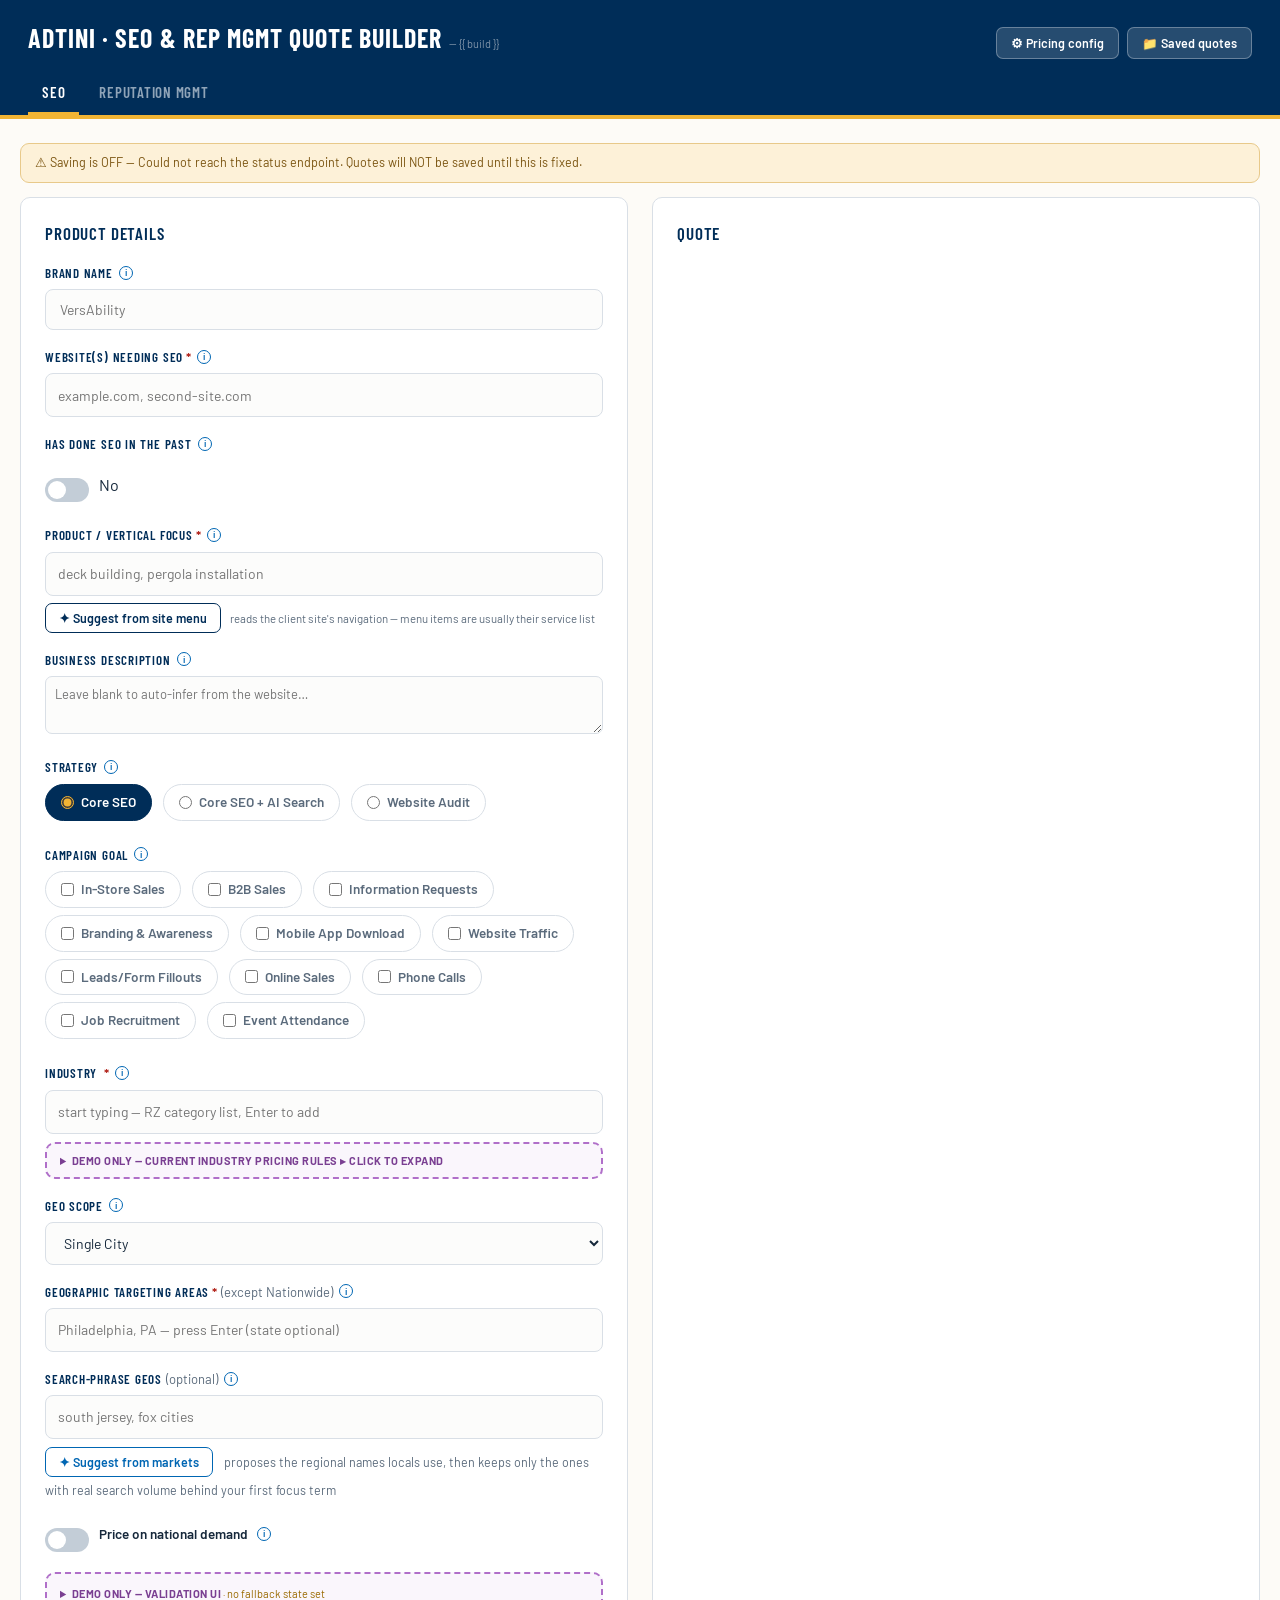
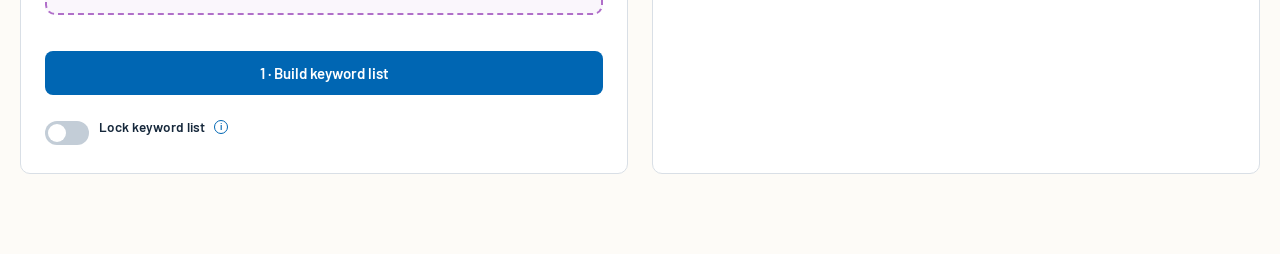
==== commit 872c4fc6: "Add files via upload" ====
--- a/index.html
+++ b/index.html
@@ -303,6 +303,7 @@
         </div>
       </div>
       <div id="reportOut" style="margin-top:8px"></div>
+      <div id="savedReports"></div>
 
       <label style="margin-top:12px">Past SEO details <span style="font-weight:400;color:var(--muted)">(optional)</span></label>
       <div class="help">What went right or wrong in their past SEO campaigns? Free text for the reviewer — the report above is what feeds the quote.</div>
@@ -330,21 +331,26 @@
     </div>
 
     <label>Campaign goal</label>
-    <div class="help">Arrives with the order in adtini — this selector is the demo stand-in. It shapes <b>keyword intent</b> (a ski shop chasing footfall wants “ski rental near me”; the same shop chasing ecommerce wants “buy ski jackets online”) and it cross-checks your geo scope: a goal that happens in a place, priced on national demand, is flagged. It does <b>not</b> move the price — there’s no calibration tying goals to dollars.</div>
-    <select id="goal">
-      <option value="">— not supplied —</option>
-      <option value="In-Store Sales">In-Store Sales</option>
-      <option value="B2B Sales">B2B Sales</option>
-      <option value="Information Requests">Information Requests</option>
-      <option value="Branding &amp; Awareness">Branding &amp; Awareness</option>
-      <option value="Mobile App Download">Mobile App Download</option>
-      <option value="Website Traffic">Website Traffic</option>
-      <option value="Leads/Form Fillouts">Leads/Form Fillouts</option>
-      <option value="Online Sales">Online Sales</option>
-      <option value="Phone Calls">Phone Calls</option>
-      <option value="Job Recruitment">Job Recruitment</option>
-      <option value="Event Attendance">Event Attendance</option>
-    </select>
+    <div class="help">Arrives with the order in adtini — these chips are the demo stand-in. <b>Pick as many as apply</b>; an order can carry more than one objective. Where they disagree, LOCAL wins — a client who picked In-Store Sales as well as Online Sales has premises, so demand stays local. It shapes <b>keyword intent</b> (a ski shop chasing footfall wants “ski rental near me”; the same shop chasing ecommerce wants “buy ski jackets online”) and it cross-checks your geo scope: a goal that happens in a place, priced on national demand, is flagged. It does <b>not</b> move the price — there’s no calibration tying goals to dollars.</div>
+    <!-- Multi-select: an order can carry more than one objective, and picking
+         one used to mean discarding the rest. Same chip treatment as Strategy;
+         a hidden <select id="goal"> is kept in sync so every existing reader
+         (collectInputs, restoreQuote, the six API payloads) keeps working off
+         one field. (2026-08-09) -->
+    <div id="goals">
+      <label class="strat"><input type="checkbox" name="goal" value="In-Store Sales"> In-Store Sales</label>
+      <label class="strat"><input type="checkbox" name="goal" value="B2B Sales"> B2B Sales</label>
+      <label class="strat"><input type="checkbox" name="goal" value="Information Requests"> Information Requests</label>
+      <label class="strat"><input type="checkbox" name="goal" value="Branding &amp; Awareness"> Branding &amp; Awareness</label>
+      <label class="strat"><input type="checkbox" name="goal" value="Mobile App Download"> Mobile App Download</label>
+      <label class="strat"><input type="checkbox" name="goal" value="Website Traffic"> Website Traffic</label>
+      <label class="strat"><input type="checkbox" name="goal" value="Leads/Form Fillouts"> Leads/Form Fillouts</label>
+      <label class="strat"><input type="checkbox" name="goal" value="Online Sales"> Online Sales</label>
+      <label class="strat"><input type="checkbox" name="goal" value="Phone Calls"> Phone Calls</label>
+      <label class="strat"><input type="checkbox" name="goal" value="Job Recruitment"> Job Recruitment</label>
+      <label class="strat"><input type="checkbox" name="goal" value="Event Attendance"> Event Attendance</label>
+    </div>
+    <input type="hidden" id="goal" value="">
 
     <label>Industry <span class="req">*</span></label>
     <div class="help">In adtini the industry text arrives with the order. Matches admin pricing rules by substring: "Health Services - Hospital" carries the big-org card ($3,950/$5,450/$6,950 shape); "Insurance - *" carries the carrier premium. "Retail - General / E-commerce" and other product-brand tags set no price of their own — they switch the volume lookup to national demand and let volume, competition and current visibility do the pricing. Blank = standard formula.</div>
@@ -419,9 +425,11 @@
 
 
 
-    <label title="Retail price = partner hard cost ÷ (1 − margin) — the same convention as the Reputation Mgmt tool and the SSG/Vici grid.">Retail margin % <span style="font-weight:400;color:var(--muted)">(of gross — agency’s share of retail)</span></label>
-    <div class="help">The agency's share of retail. Retail = partner hard cost ÷ (1 − margin) — <b>not</b> cost plus a markup; ×1.35 would be a 25.9% margin. Add-on markets are priced the same way from their own cost, so the realised margin never drops below target. Defaults to 35%. Editable here and on the final quote.</div>
-    <input type="text" id="markup" placeholder="35" value="35">
+    <!-- Retail margin moved out of the form (2026-08-07): the same control lives
+         on the quote itself as "Client price · markup", where the number it
+         changes is visible. Kept as a hidden input so collectInputs(),
+         restoreQuote() and the Pricing-config sync keep reading one field. -->
+    <input type="hidden" id="markup" value="35">
 
     <button class="btn" id="step1">1 · Build keyword list</button>
     <div class="toggle-row" id="lockrow" style="margin-top:10px">
@@ -558,6 +566,220 @@
   return t;
 }
 
+// Imported reports live on ST so they ride along in the saved payload. The
+// EXTRACTION is stored, not the file: a .pptx runs to megabytes and would be
+// re-downloaded on every quote load, while the extraction is a few KB and is
+// the part anyone actually re-reads. Filename, period and size are kept so you
+// can tell which file produced it. (2026-08-07)
+function rememberReport(r){
+  if(!r) return;
+  ST.reports = (ST.reports||[]).filter(x => !(x && x.filename===r.filename && x.period===r.period));
+  ST.reports.push({
+    filename:r.filename||'report', period:r.period||'', size:r.size||0,
+    images_read:r.images_read||0, read_at:new Date().toISOString(),
+    keywords:(r.keywords||[]).slice(0,300), markets:(r.markets||[]).slice(0,50),
+    state:r.state||null, monthly_spend:r.monthly_spend||null,
+    monthly_revenue:r.monthly_revenue||null,
+    // Positions are the bulky part; 400 rows is ~20 keywords x 20 markets,
+    // beyond any real report, and keeps a quote payload in the tens of KB.
+    rankings:(r.rankings||[]).slice(0,400),
+    notes:(r.notes||[]).slice(0,25), partial:!!r.partial
+  });
+  if(ST.reports.length>4) ST.reports=ST.reports.slice(-4);   // keep the last four
+  try{ scheduleAutoSave(); }catch(e){}
+}
+
+// The incumbent's own position data, browsable. Saved with the quote, so a
+// reviewer opening it next week sees what the quote was built against without
+// needing the original deck. Collapsed by default — it is reference, not a
+// finding. (2026-08-07)
+function reportPositionsHtml(r){
+  const rows=(r.rankings||[]).filter(x=>x && x.keyword);
+  if(!rows.length) return '';
+  // The reader emits one row per keyword: best position across markets, plus how
+  // many markets have it in the top 10. Bucket by what a position MEANS for a
+  // campaign rather than by raw number.
+  const band=p=>{
+    const n=Number(p);
+    if(!n || n>=100) return {label:'not ranking', col:'var(--muted)'};
+    if(n<=3)  return {label:'top 3', col:'#1a7f4b'};
+    if(n<=10) return {label:'page 1', col:'#1a7f4b'};
+    if(n<=20) return {label:'striking distance', col:'#8a5a10'};
+    if(n<=50) return {label:'pages 3-5', col:'var(--muted)'};
+    return {label:'pages 6-10', col:'var(--muted)'};
+  };
+  const tally={};
+  rows.forEach(x=>{ const b=band(x.best_position); tally[b.label]=(tally[b.label]||0)+1; });
+  const order=['top 3','page 1','striking distance','pages 3-5','pages 6-10','not ranking'];
+  const summary=order.filter(k=>tally[k]).map(k=>'<b>'+tally[k]+'</b> '+escapeHtml(k)).join(' \u00b7 ');
+  // Worst first: the point of reading an incumbent's report is finding the gaps.
+  const sorted=rows.slice().sort((a,b)=>{
+    const av=Number(a.best_position)||999, bv=Number(b.best_position)||999;
+    return bv-av || String(a.keyword).localeCompare(String(b.keyword));
+  });
+  const body=sorted.map(x=>{
+    const b=band(x.best_position);
+    const n=Number(x.best_position);
+    const pos=(!n||n>=100)?'Not ranking':('#'+n);
+    const mk=(x.markets_top10!=null && x.markets_top10!=='')
+      ? Number(x.markets_top10)+' market'+(Number(x.markets_top10)===1?'':'s')+' in top 10' : '';
+    return '<tr><td style="padding:3px 10px 3px 0">'+escapeHtml(String(x.keyword))+'</td>'
+      +'<td style="padding:3px 10px 3px 0;white-space:nowrap;color:'+b.col+';font-weight:600">'+pos+'</td>'
+      +'<td style="padding:3px 0" class="nf">'+escapeHtml(b.label)+(mk?' \u00b7 '+escapeHtml(mk):'')+'</td></tr>';
+  }).join('');
+  return '<details style="margin-top:9px">'
+    +'<summary style="cursor:pointer;user-select:none;font-size:12.5px;color:var(--velocity);font-weight:600">'
+    +'Their current positions \u2014 '+rows.length+' keyword'+(rows.length===1?'':'s')+'</summary>'
+    +'<div class="nf" style="margin-top:4px;font-size:11.5px">'+summary+'</div>'
+    +'<table style="font-size:12px;border-collapse:collapse;margin-top:5px"><thead><tr>'
+    +'<th style="text-align:left;padding:0 10px 3px 0">Keyword</th>'
+    +'<th style="text-align:left;padding:0 10px 3px 0">Best position</th>'
+    +'<th style="text-align:left;padding:0 0 3px 0">Reading</th>'
+    +'</tr></thead><tbody>'+body+'</tbody></table>'
+    +'<div class="nf" style="margin-top:5px;font-size:11px">From the incumbent\u2019s report, worst first. '
+    +'Not verified \u2014 the tool runs its own live rank check in Step 3, and only that one feeds the price.</div>'
+    +'</details>';
+}
+
+// Render the report panel and wire its Apply buttons. Split out of readReport
+// so a report restored from a saved quote gets the identical panel and the
+// identical buttons — a saved report you cannot act on is just a receipt.
+function showReport(r, opts){
+  opts = opts || {};
+  const out = $('reportOut');
+  if(!out || !r) return;
+  window._report = r;
+  // Flag geo-carrying terms BEFORE the operator clicks, so the reduction
+  // isn't a surprise after the fact.
+  const _rgeo=_reportGeo();
+  const geoKw=(r.keywords||[]).filter(k=>{
+    const raw=String(k||'').trim();
+    return raw && bareTerm(raw,_rgeo)!==raw.toLowerCase();
+  }).length;
+  const chips=a=>a.map(x=>'<span class="nf" style="display:inline-block;background:var(--info-bg);border-radius:9px;padding:1px 8px;margin:2px 3px 0 0;font-size:11.5px">'+escapeHtml(x)+'</span>').join('');
+  out.innerHTML=`<div style="border:1px solid var(--line);border-radius:9px;padding:10px 12px;font-size:12.5px;background:#fff">
+    <div style="font-weight:700;color:var(--atlas);text-transform:uppercase;letter-spacing:.5px;font-size:10.5px">Found in ${escapeHtml(r.filename||'report')}${r.period?' \u00b7 '+escapeHtml(r.period):''} <span class="nf" style="text-transform:none;letter-spacing:0;font-weight:400">(${r.images_read} image${r.images_read===1?'':'s'} read)${opts.restored?' \u00b7 saved with this quote'+(r.read_at?', read '+escapeHtml(String(r.read_at).slice(0,10)):''):''}</span></div>
+    ${r.keywords.length?`<div style="margin-top:7px"><b>${r.keywords.length} keywords</b> ${chips(r.keywords.slice(0,40))}${r.keywords.length>40?' <span class="nf">+'+(r.keywords.length-40)+' more</span>':''}
+      ${geoKw?`<div class="nf" style="margin-top:5px">${geoKw} of these carry a city or state (&ldquo;ski shop wayne nj&rdquo;). They will be added <b>bare</b> &mdash; this tool crosses every term with every market on its own, so leaving the place in the phrase would build &ldquo;ski shop wayne nj wayne, nj&rdquo; and burn several term slots on what is really one term.</div>`:''}
+      <div style="margin-top:5px"><button class="btn2" type="button" id="applyKw">Add these to Product / Vertical Focus</button></div></div>`:'<div style="margin-top:7px" class="nf">No keyword table found.</div>'}
+    ${r.markets.length?`<div style="margin-top:9px"><b>${r.markets.length} markets</b> ${chips(r.markets)}
+      <div style="margin-top:5px"><button class="btn2" type="button" id="applyMk">Add these to Geographic targeting areas${r.state?' (as ‑'+escapeHtml(r.state)+')':''}</button></div></div>`:''}
+    ${(r.monthly_spend||r.monthly_revenue)?`<div style="margin-top:9px" class="nf">${r.monthly_spend?'Stated monthly spend <b>$'+Number(r.monthly_spend).toLocaleString()+'</b>. ':''}${r.monthly_revenue?'Monthly revenue <b>$'+Number(r.monthly_revenue).toLocaleString()+'</b> — revenue, not spend; the spend box below stays manual unless the report states a fee.':''}</div>`:''}
+    ${r.rankings.length?reportPositionsHtml(r):''}
+    ${r.partial?`<div style="margin-top:9px;padding:7px 9px;background:var(--warn-bg);border:1px solid #e8c98a;border-radius:7px;font-size:12px">\u26a0 <b>Partial read</b> \u2014 the reader ran out of room before finishing. The keyword and market lists came through; position detail may be incomplete.</div>`:''}
+    ${r.notes.length?`<div style="margin-top:9px" class="nf">${r.notes.map(n=>'\u2022 '+escapeHtml(n)).join('<br>')}</div>`:''}
+    <div class="nf" style="margin-top:9px;padding-top:7px;border-top:1px solid var(--line)">Read from a report, not verified. Check anything that looks off before building the list.</div>
+  </div>`;
+  const ak=$('applyKw');
+  if(ak) ak.onclick=()=>{
+    const geo=_reportGeo();
+    let n=0, stripped=0, merged=0, dupe=0;
+    const seenHere=new Set();
+    (window._report.keywords||[]).forEach(k=>{
+      const raw=String(k||'').trim();
+      if(!raw) return;
+      const v=bareTerm(raw, geo);
+      if(!v) return;                                  // the phrase was only a place
+      if(v!==raw.toLowerCase()) stripped++;
+      if(seenHere.has(v)){ merged++; return; }         // two report rows, one term
+      seenHere.add(v);
+      if(stores.kw.some(x=>String(x).toLowerCase()===v)){ dupe++; return; }
+      stores.kw.push(v); n++;
+    });
+    PILL_RENDER.kw(); try{scheduleAutoSave();}catch(e){}
+    ak.disabled=true;
+    ak.textContent='\u2713 Added '+n+' term'+(n===1?'':'s');
+    const bits=[];
+    if(stripped) bits.push(stripped+' had the city or state stripped out \u2014 the tool crosses each term with every market itself, so the place belongs in Geographic targeting, not in the phrase');
+    if(merged) bits.push(merged+' collapsed into a term already in this batch');
+    if(dupe) bits.push(dupe+' already on the list');
+    if(bits.length){
+      const note=document.createElement('div');
+      note.className='nf'; note.style.marginTop='5px';
+      note.textContent='\u2022 '+bits.join('. ')+'.';
+      ak.parentNode.appendChild(note);
+    }
+  };
+  const am=$('applyMk');
+  if(am) am.onclick=async()=>{
+    const rep=window._report||{};
+    const st=(rep.state||'').toUpperCase();
+    // A report column reads "Wayne", not "Wayne, NJ". Applied bare, the whole
+    // list is built with no state suffix, the rank check looks in the wrong
+    // state, everything comes back "not ranking" and the zero-ranking uplift
+    // RAISES the price. So qualify on the way in (2026-08-06).
+    // Ask the server which state each bare market is actually in rather than
+    // stamping the report's state on all of them. "New York City" got ", NJ"
+    // from a New Jersey report — a market that does not exist, so the rank check
+    // and the CPC lookup both pointed at nothing (2026-08-07). The ZIP index
+    // knows; blindly appending does not.
+    let resolved=null, uncertain=[], dropped={};
+    try{
+      const q=await postJSON('/api/qualify_markets',{markets:rep.markets||[], state:st});
+      if(q && q.markets){
+        resolved={};
+        q.markets.forEach(m=>{ resolved[m.input]=m;
+          if(!m.certain && m.note) uncertain.push(m.note); });
+      }
+      // Entries the backend refused as non-places. A ranking table's market
+      // column carries a "near me" row because the agency tracked "junk removal
+      // near me" as its own line — qualified to "near me, TN" it became
+      // markets[0], and therefore the location_name on every SERP and volume
+      // call. Junk Bee Gone was measured "in near me, Tennessee" and scored
+      // 0/35. Skip them here rather than letting the fallback re-attach a state
+      // to something that isn't a place. (2026-08-10)
+      (q && q.dropped || []).forEach(x=>{ dropped[String(x)]=true; });
+    }catch(e){ /* fall through to the report's state */ }
+    const qualify=v=>{
+      v=String(v||'').trim();
+      if(!v || dropped[v]) return '';
+      if(/,\s*[A-Za-z]{2}\s*$/.test(v)) return v;
+      if(resolved && resolved[v] && resolved[v].qualified) return resolved[v].qualified;
+      return st ? v+', '+st : v;
+    };
+    let n=0, unqualified=0, replaced=0;
+    (rep.markets||[]).forEach(raw=>{
+      const v=qualify(raw);
+      if(!v) return;
+      if(!/,\s*[A-Za-z]{2}\s*$/.test(v)) unqualified++;
+      // Replace a bare duplicate rather than skipping it — a pill already
+      // sitting there as "Wayne" is the very problem being fixed, and
+      // reporting "Added 0 markets" while leaving it broken is worse.
+      const bare=v.replace(/,\s*[A-Za-z]{2}\s*$/,'').toLowerCase();
+      const i=stores.geo.findIndex(g=>String(g).replace(/,\s*[A-Za-z]{2}\s*$/,'').toLowerCase()===bare);
+      if(i>=0){ if(stores.geo[i]!==v){ stores.geo[i]=v; replaced++; } }
+      else { stores.geo.push(v); n++; }
+    });
+    // Named markets and Nationwide pricing describe different campaigns. The
+    // report is evidence of a local footprint, so move the scope with it.
+    let scoped='';
+    const gs=$('geo_scope');
+    if(gs && gs.value==='nationwide' && (n+replaced+ (rep.markets||[]).length)>0){
+      gs.value = (rep.markets||[]).length<=1 ? 'single_city' : 'contiguous_region';
+      gs.dispatchEvent(new Event('change'));
+      scoped=gs.options[gs.selectedIndex].text;
+      const nd=$('natdemand');
+      if(nd && nd.checked){ nd.checked=false; nd.dispatchEvent(new Event('change')); }
+    }
+    PILL_RENDER.geo(); try{scheduleAutoSave();}catch(e){}
+    am.disabled=true;
+    const nSkipped=Object.keys(dropped).length;
+    am.textContent='\u2713 '+(n?('Added '+n):'')+(replaced?((n?', ':'Qualified ')+replaced+' with state'):'')+(!n&&!replaced?'Already applied':'')+(nSkipped?', skipped '+nSkipped:'');
+    const host=$('reportOut');
+    if(host && (scoped||unqualified||nSkipped)){
+      const note=document.createElement('div');
+      note.className='nf'; note.style.marginTop='6px';
+      const parts=[];
+      if(scoped) parts.push('\u21b3 Geo scope switched to <b>'+escapeHtml(scoped)+'</b> and national demand turned off \u2014 named markets and nationwide pricing are different campaigns.');
+      if(unqualified) parts.push('\u26a0 '+unqualified+' market'+(unqualified===1?'':'s')+' had no state and the report did not say which \u2014 add the state by hand or the rank check will look in the wrong place.');
+      if(uncertain.length) parts.push('\u26a0 '+uncertain.map(x=>escapeHtml(x)).join(' '));
+      if(nSkipped) parts.push('\u26a0 Skipped <b>'+Object.keys(dropped).map(x=>escapeHtml(x)).join(', ')+'</b> \u2014 not a place. The report tracked it as a market row because the keyword itself says it, but it cannot be targeted, and as the first market it would have become the location every rank check and volume pull was measured in.');
+      note.innerHTML=parts.join(' ');
+      am.parentElement.appendChild(note);
+    }
+  };
+}
+
 async function readReport(){
   const f=$('reportFile'), out=$('reportOut');
   if(!f || !f.files || !f.files.length){ out.innerHTML='<div class="err">Choose a file first.</div>'; return; }
@@ -568,112 +790,50 @@
     const r=await (await fetch('/api/import_report',{method:'POST', body:fd})).json();
     if(r.error){ out.innerHTML='<div class="err">'+escapeHtml(r.error)+'</div>'; return; }
     window._report=r;
-    // Flag geo-carrying terms BEFORE the operator clicks, so the reduction
-    // isn't a surprise after the fact.
-    const _rgeo=_reportGeo();
-    const geoKw=(r.keywords||[]).filter(k=>{
-      const raw=String(k||'').trim();
-      return raw && bareTerm(raw,_rgeo)!==raw.toLowerCase();
-    }).length;
-    const chips=a=>a.map(x=>'<span class="nf" style="display:inline-block;background:var(--info-bg);border-radius:9px;padding:1px 8px;margin:2px 3px 0 0;font-size:11.5px">'+escapeHtml(x)+'</span>').join('');
-    out.innerHTML=`<div style="border:1px solid var(--line);border-radius:9px;padding:10px 12px;font-size:12.5px;background:#fff">
-      <div style="font-weight:700;color:var(--atlas);text-transform:uppercase;letter-spacing:.5px;font-size:10.5px">Found in ${escapeHtml(r.filename||'report')}${r.period?' \u00b7 '+escapeHtml(r.period):''} <span class="nf" style="text-transform:none;letter-spacing:0;font-weight:400">(${r.images_read} image${r.images_read===1?'':'s'} read)</span></div>
-      ${r.keywords.length?`<div style="margin-top:7px"><b>${r.keywords.length} keywords</b> ${chips(r.keywords.slice(0,40))}${r.keywords.length>40?' <span class="nf">+'+(r.keywords.length-40)+' more</span>':''}
-        ${geoKw?`<div class="nf" style="margin-top:5px">${geoKw} of these carry a city or state (&ldquo;ski shop wayne nj&rdquo;). They will be added <b>bare</b> &mdash; this tool crosses every term with every market on its own, so leaving the place in the phrase would build &ldquo;ski shop wayne nj wayne, nj&rdquo; and burn several term slots on what is really one term.</div>`:''}
-        <div style="margin-top:5px"><button class="btn2" type="button" id="applyKw">Add these to Product / Vertical Focus</button></div></div>`:'<div style="margin-top:7px" class="nf">No keyword table found.</div>'}
-      ${r.markets.length?`<div style="margin-top:9px"><b>${r.markets.length} markets</b> ${chips(r.markets)}
-        <div style="margin-top:5px"><button class="btn2" type="button" id="applyMk">Add these to Geographic targeting areas${r.state?' (as ‑'+escapeHtml(r.state)+')':''}</button></div></div>`:''}
-      ${(r.monthly_spend||r.monthly_revenue)?`<div style="margin-top:9px" class="nf">${r.monthly_spend?'Stated monthly spend <b>$'+Number(r.monthly_spend).toLocaleString()+'</b>. ':''}${r.monthly_revenue?'Monthly revenue <b>$'+Number(r.monthly_revenue).toLocaleString()+'</b> — revenue, not spend; the spend box below stays manual unless the report states a fee.':''}</div>`:''}
-      ${r.rankings.length?`<div style="margin-top:9px" class="nf">${r.rankings.length} keyword\u00d7market positions captured \u2014 kept for reference; the tool still runs its own live rank check.</div>`:''}
-      ${r.partial?`<div style="margin-top:9px;padding:7px 9px;background:var(--warn-bg);border:1px solid #e8c98a;border-radius:7px;font-size:12px">\u26a0 <b>Partial read</b> \u2014 the reader ran out of room before finishing. The keyword and market lists came through; position detail may be incomplete.</div>`:''}
-      ${r.notes.length?`<div style="margin-top:9px" class="nf">${r.notes.map(n=>'\u2022 '+escapeHtml(n)).join('<br>')}</div>`:''}
-      <div class="nf" style="margin-top:9px;padding-top:7px;border-top:1px solid var(--line)">Read from a report, not verified. Check anything that looks off before building the list.</div>
-    </div>`;
-    const ak=$('applyKw');
-    if(ak) ak.onclick=()=>{
-      const geo=_reportGeo();
-      let n=0, stripped=0, merged=0, dupe=0;
-      const seenHere=new Set();
-      (window._report.keywords||[]).forEach(k=>{
-        const raw=String(k||'').trim();
-        if(!raw) return;
-        const v=bareTerm(raw, geo);
-        if(!v) return;                                  // the phrase was only a place
-        if(v!==raw.toLowerCase()) stripped++;
-        if(seenHere.has(v)){ merged++; return; }         // two report rows, one term
-        seenHere.add(v);
-        if(stores.kw.some(x=>String(x).toLowerCase()===v)){ dupe++; return; }
-        stores.kw.push(v); n++;
-      });
-      PILL_RENDER.kw(); try{scheduleAutoSave();}catch(e){}
-      ak.disabled=true;
-      ak.textContent='\u2713 Added '+n+' term'+(n===1?'':'s');
-      const bits=[];
-      if(stripped) bits.push(stripped+' had the city or state stripped out \u2014 the tool crosses each term with every market itself, so the place belongs in Geographic targeting, not in the phrase');
-      if(merged) bits.push(merged+' collapsed into a term already in this batch');
-      if(dupe) bits.push(dupe+' already on the list');
-      if(bits.length){
-        const note=document.createElement('div');
-        note.className='nf'; note.style.marginTop='5px';
-        note.textContent='\u2022 '+bits.join('. ')+'.';
-        ak.parentNode.appendChild(note);
-      }
-    };
-    const am=$('applyMk');
-    if(am) am.onclick=()=>{
-      const rep=window._report||{};
-      const st=(rep.state||'').toUpperCase();
-      // A report column reads "Wayne", not "Wayne, NJ". Applied bare, the whole
-      // list is built with no state suffix, the rank check looks in the wrong
-      // state, everything comes back "not ranking" and the zero-ranking uplift
-      // RAISES the price. So qualify on the way in (2026-08-06).
-      const qualify=v=>{
-        v=String(v||'').trim();
-        if(!v) return '';
-        return /,\s*[A-Za-z]{2}\s*$/.test(v) ? v : (st ? v+', '+st : v);
-      };
-      let n=0, unqualified=0, replaced=0;
-      (rep.markets||[]).forEach(raw=>{
-        const v=qualify(raw);
-        if(!v) return;
-        if(!/,\s*[A-Za-z]{2}\s*$/.test(v)) unqualified++;
-        // Replace a bare duplicate rather than skipping it — a pill already
-        // sitting there as "Wayne" is the very problem being fixed, and
-        // reporting "Added 0 markets" while leaving it broken is worse.
-        const bare=v.replace(/,\s*[A-Za-z]{2}\s*$/,'').toLowerCase();
-        const i=stores.geo.findIndex(g=>String(g).replace(/,\s*[A-Za-z]{2}\s*$/,'').toLowerCase()===bare);
-        if(i>=0){ if(stores.geo[i]!==v){ stores.geo[i]=v; replaced++; } }
-        else { stores.geo.push(v); n++; }
-      });
-      // Named markets and Nationwide pricing describe different campaigns. The
-      // report is evidence of a local footprint, so move the scope with it.
-      let scoped='';
-      const gs=$('geo_scope');
-      if(gs && gs.value==='nationwide' && (n+replaced+ (rep.markets||[]).length)>0){
-        gs.value = (rep.markets||[]).length<=1 ? 'single_city' : 'contiguous_region';
-        gs.dispatchEvent(new Event('change'));
-        scoped=gs.options[gs.selectedIndex].text;
-        const nd=$('natdemand');
-        if(nd && nd.checked){ nd.checked=false; nd.dispatchEvent(new Event('change')); }
-      }
-      PILL_RENDER.geo(); try{scheduleAutoSave();}catch(e){}
-      am.disabled=true;
-      am.textContent='\u2713 '+(n?('Added '+n):'')+(replaced?((n?', ':'Qualified ')+replaced+' with state'):'')+(!n&&!replaced?'Already applied':'');
-      const host=$('reportOut');
-      if(host && (scoped||unqualified)){
-        const note=document.createElement('div');
-        note.className='nf'; note.style.marginTop='6px';
-        const parts=[];
-        if(scoped) parts.push('\u21b3 Geo scope switched to <b>'+escapeHtml(scoped)+'</b> and national demand turned off \u2014 named markets and nationwide pricing are different campaigns.');
-        if(unqualified) parts.push('\u26a0 '+unqualified+' market'+(unqualified===1?'':'s')+' had no state and the report did not say which \u2014 add the state by hand or the rank check will look in the wrong place.');
-        note.innerHTML=parts.join(' ');
-        am.parentElement.appendChild(note);
-      }
-    };
+    rememberReport(r);
+    showReport(r);
+    try{ renderSavedReports(); }catch(e){}
   }catch(e){ out.innerHTML='<div class="err">Read failed: '+e+'</div>'; }
   finally{ const b=$('reportGo'); if(b){ b.disabled=false; b.textContent='Read report'; } }
 }
 document.addEventListener('click', e=>{ if(e.target && e.target.id==='reportGo') readReport(); });
+
+// ---- reports saved with the quote --------------------------------------
+// A quote reloaded a week later should still show what it was built from, and
+// still let you act on it. The Apply buttons are the same ones the fresh import
+// renders — they read window._report, so selecting a saved report just points
+// that at the chosen extraction. (2026-08-07)
+function renderSavedReports(){
+  const host=$('savedReports');
+  if(!host) return;
+  const R=ST.reports||[];
+  if(!R.length){ host.innerHTML=''; return; }
+  const rows=R.map((r,i)=>{
+    const when=r.read_at?String(r.read_at).slice(0,10):'';
+    const bits=[];
+    if(r.keywords&&r.keywords.length) bits.push(r.keywords.length+' keywords');
+    if(r.markets&&r.markets.length) bits.push(r.markets.length+' markets');
+    if(r.rankings&&r.rankings.length) bits.push(r.rankings.length+' positions');
+    if(r.monthly_spend) bits.push('spend $'+Number(r.monthly_spend).toLocaleString());
+    return `<div style="display:flex;align-items:baseline;gap:8px;flex-wrap:wrap;padding:4px 0${i?';border-top:1px solid var(--line)':''}">
+      <b style="font-size:12px">${escapeHtml(r.filename||'report')}</b>
+      ${r.period?`<span class="nf" style="font-size:11.5px">${escapeHtml(r.period)}</span>`:''}
+      <span class="nf" style="font-size:11.5px">${escapeHtml(bits.join(' \u00b7 '))}${when?' \u00b7 read '+when:''}</span>
+      <button class="btn2" type="button" data-report="${i}" style="padding:2px 9px;font-size:11.5px;margin-left:auto">Open</button>
+    </div>`;
+  }).join('');
+  host.innerHTML=`<div style="margin-top:8px;border:1px solid var(--line);border-radius:9px;padding:8px 11px;background:#fff">
+    <div style="font-weight:700;color:var(--atlas);text-transform:uppercase;letter-spacing:.5px;font-size:10.5px;margin-bottom:2px">Reports saved with this quote</div>
+    ${rows}
+    <div class="nf" style="font-size:11px;margin-top:5px">The reader's findings are stored, not the file itself. Open one to re-apply its keywords or markets.</div>
+  </div>`;
+  host.querySelectorAll('button[data-report]').forEach(btn=>{
+    btn.onclick=()=>{
+      const r=(ST.reports||[])[parseInt(btn.getAttribute('data-report'),10)];
+      if(r) showReport(r, {restored:true});
+    };
+  });
+}
 
 function wirePills(key, inputId){
   const box = document.querySelector(`.pillbox[data-for="${key}"]`);
@@ -733,6 +893,9 @@
       parts=merged;
     }
     if(parts.length){ try{scheduleAutoSave();}catch(e){} }
+    // "bbq grill store <cityname>" is a report template, not a search term.
+    // Strip it here so a pasted or restored list can't seed a phantom topic.
+    if(key==='kw'){ parts=parts.map(x=>stripPlaceholders(x)).filter(Boolean); }
     parts.forEach(p=>{if(!stores[key].includes(p))stores[key].push(p);});
     input.value=''; render();
   }
@@ -998,6 +1161,31 @@
     el.addEventListener('input',push);
   };
   bind('goal','goal', el=>el.value||'');
+
+  // Goal chips -> hidden #goal, joined the same way Industry joins its pills.
+  // Everything downstream (collectInputs, the API payloads, restoreQuote) keeps
+  // reading one string, so multi-select needed no changes anywhere else.
+  (function wireGoalChips(){
+    const box=document.getElementById('goals'), hidden=document.getElementById('goal');
+    if(!box||!hidden) return;
+    const boxes=()=>[...box.querySelectorAll('input[name="goal"]')];
+    window.syncGoals=function(){
+      const picked=boxes().filter(b=>b.checked).map(b=>b.value);
+      hidden.value=picked.join(' | ');
+      hidden.dispatchEvent(new Event('change'));
+      if(typeof ST!=='undefined'&&ST.inputs){
+        ST.inputs.goal=hidden.value;
+        ST.inputs.goals=picked;
+      }
+      try{scheduleAutoSave();}catch(e){}
+    };
+    // Restoring a saved quote sets #goal.value directly; reflect it on the chips.
+    window.reflectGoals=function(){
+      const want=new Set(String(hidden.value||'').split('|').map(x=>x.trim()).filter(Boolean));
+      boxes().forEach(b=>{ b.checked=want.has(b.value); });
+    };
+    box.addEventListener('change', e=>{ if(e.target&&e.target.name==='goal') syncGoals(); });
+  })();
   bind('pastseo_spend','past_seo_spend', el=>{
     const n=parseFloat(String(el.value||'').replace(/[^0-9.]/g,''));
     return (!isNaN(n)&&n>0)?Math.round(n):null;
@@ -1019,7 +1207,9 @@
 function renderErr(msg){$('out').innerHTML=`<div class="err">${msg}</div>`;}
 
 const ST = {inputs:null, kw:null, adder:null, score:null,
-            table:[], paa:[], ranked:0, total:0, zero:null, longtail:null, actual:{}};
+            table:[], paa:[], ranked:0, total:0, zero:null, longtail:null, actual:{},
+            // Imported incumbent reports, saved with the quote (extraction only).
+            reports:[]};
 
 function collectInputs(){
   ['sites_in','kw_in','geo_in'].forEach(id=>$(id).dispatchEvent(new Event('blur')));
@@ -1198,6 +1388,28 @@
 
 // Editable keyword list: removable chips per bucket + manual add. Step 2 reads
 // from ST.kw, so edits here flow through to scoring, rankings, and the table.
+// The number beside a keyword is THIS CITY'S demand for the service. Two cases
+// are not that, and both used to render as if they were: a city with no data of
+// its own answered by its county/state/the US (Lawrenceville NJ read 8,100/mo
+// next to Paramus's 70), and a city with no figure at all. Label them.
+// (2026-08-07)
+function volTag(x){
+  const v=Number(x.vol||0);
+  if(x.vol_scope==='broader'){
+    // Terse on purpose. The state is already in the keyword, so repeating "New
+    // Jersey statewide, not this city" on ten rows was noise — the tag only has
+    // to say the number isn't the city's, and the tooltip carries the why.
+    const raw=String(x.vol_area||'');
+    const short = /statewide$/i.test(raw) ? 'statewide'
+                : (/^nationwide$/i.test(raw) ? 'nationwide' : (raw||'wider area'));
+    return ` <span class="nf" style="font-style:italic" title="Google holds no search-volume data for this city as a targetable location, so ${raw||'a broader area'} answered instead. Real for that area, but not this city's demand — excluded from the pricing total.">(${v.toLocaleString()} \u00b7 ${escapeHtml(short)})</span>`;
+  }
+  if(!v){
+    return ` <span class="nf" title="No search volume reported for this city. Local geo-modified phrases very often report zero even when the market is real — it is missing data, not proof of no demand.">(no data)</span>`;
+  }
+  return ` <span class="nf">(${v.toLocaleString()})</span>`;
+}
+
 function kwBucket(title, bucketKey){
   const arr=ST.kw[bucketKey]||[];
   const items=arr.map((x,i)=>{
@@ -1206,7 +1418,7 @@
       ? `<span title="Added by AI" style="color:var(--velocity,#378ADD);font-weight:700;margin-right:3px">✦</span>`
       : '';
     return `<li style="display:flex;align-items:flex-start;gap:6px;margin:2px 0">
-      <span style="flex:1${added?';color:#1c5fa8':''}">${dot}${x.kw}${x.vol?` <span class="nf">(${Number(x.vol).toLocaleString()})</span>`:''}</span>
+      <span style="flex:1${added?';color:#1c5fa8':''}">${dot}${x.kw}${volTag(x)}</span>
       <b data-bucket="${bucketKey}" data-i="${i}" class="kwrm" style="cursor:pointer;color:#b04a4a;font-weight:700;line-height:1.2">×</b>
     </li>`;
   }).join('');
@@ -1256,9 +1468,16 @@
             ? `the client's own term returned no volume anywhere, so markets were ranked by a generic <code>${escapeHtml(cs.probe||'')}</code> population proxy instead`
             : `the demand lookup failed, so markets were kept in the order they were entered — worth re-running before you quote`;
         const fmt=a=>a.map(([c,v])=>`${escapeHtml(c)}${v==null?'':` <span class="nf">(${money0(v)}/mo)</span>`}`).join(' · ');
-        const tie=(cs.tied_at_cut&&cs.tied_at_cut.length>1)
+        // A tie at the cut only makes the choice arbitrary if the cut was made
+        // on volume. Once slots are handed out one-per-market, a 14-way tie at
+        // 10/mo is no longer what decided anything.
+        const tie=(cs.tied_at_cut&&cs.tied_at_cut.length>1&&!cs.per_market)
           ? `<div style="margin-top:3px;color:var(--warn)">⚠ <b>${cs.tied_at_cut.length} markets tied at ${cs.tie_value}/mo</b>, which is the floor the keyword tool reports for thin terms — so the cut between them was arbitrary, not measured. Pick the markets by hand if some matter more than others.</div>` : '';
-        return `<div style="margin-top:6px" class="nf">🗺 <b>${cs.kept.length} of ${cs.kept.length+cs.dropped.length} markets used</b> — ${why}.${tie}
+        // WHY these cities and not the highest-scoring ones. Without this the
+        // grid looks like it ignored its own volume ranking.
+        const pm = cs.per_market
+          ? `<div style="margin-top:3px">\u25f1 <b>One city per market first</b> — the ${cs.kept.length} slots cover <b>${cs.markets_covered} of ${cs.market_count} markets</b> rather than going to the ${cs.kept.length} highest-scoring cities, which in a thin vertical would have been several suburbs of the same metro. Counties are picked last: they describe coverage, not what anyone types.</div>` : '';
+        return `<div style="margin-top:6px" class="nf">🗺 <b>${cs.kept.length} of ${cs.kept.length+cs.dropped.length} markets used</b> — ${why}.${tie}${pm}
           <div style="margin-top:3px"><b style="color:var(--ink)">In the grid:</b> ${fmt(cs.kept)}</div>
           ${cs.dropped.length?`<div style="margin-top:2px">Not crossed: ${fmt(cs.dropped)}. They stay on the order as targeting; they just don't each get their own keywords. Raise <b>Grid max cities</b> in Pricing config to include more.</div>`:''}
         </div>`;})()}
@@ -1271,8 +1490,31 @@
       ${kw.scope_warning?`<div style="margin-top:6px;padding:8px 11px;background:#fdf1d8;border:1px solid #e8c98a;border-radius:7px">\u26a0 <b>Scope check</b> — ${escapeHtml(kw.scope_warning)}</div>`:''}
       ${(kw.tier_moves&&kw.tier_moves.length)?`<div style="margin-top:4px" class="nf">\u2195 <b>${kw.tier_moves.length} term${kw.tier_moves.length>1?'s':''} re-tiered by measured demand</b> — ${kw.tier_moves.map(t=>`${escapeHtml(t.service)} ${t.from}\u2192${t.to} <span style="color:var(--muted)">(${Number(t.volume||0).toLocaleString()}/mo)</span>`).join(' \u00b7 ')}. The AI assigns tiers before volumes are known; these were reordered so the columns run high-to-low on demand. Tier counts are unchanged.</div>`:''}
       ${(kw.blocked_pins&&kw.blocked_pins.length)?`<div style="margin-top:4px" class="nf">⛔ <b>${kw.blocked_pins.length} head term${kw.blocked_pins.length>1?'s':''} blocked from pinning</b> — ${kw.blocked_pins.map(b=>`${escapeHtml(b[0])} <span style="color:var(--muted)">(“${escapeHtml(b[1])}” not used by this client)</span>`).join(', ')}. High volume alone doesn't make a term the client's — the pool is ranked by national volume, so it fills with adjacent products and other companies' terms. If one genuinely is a service, add it to <b>Product / Vertical Focus</b> and rebuild — seeds are never blocked.</div>`:''}
+      ${(kw.topics&&kw.topics.length>1)?`<div style="margin-top:6px;padding:8px 11px;background:var(--info-bg);border:1px solid var(--line);border-radius:7px;font-size:12.5px">\u{1F9E9} <b>${kw.topics.length} topics in your terms</b> \u2014 ${kw.topics.map(t=>`<b>${escapeHtml(t.label)}</b> <span class="nf">(${t.share}% of what you typed \u2192 ${t.services} service${t.services===1?'':'s'})</span>`).join(' \u00b7 ')}${(kw.topic_source==='words')?`<div class="nf" style="margin-top:4px">Grouped by shared words \u2014 the AI grouping was unavailable, so topics may be coarser than the real product lines.</div>`:''}${(kw.topic_fixes&&kw.topic_fixes.length)?`<div class="nf" style="margin-top:5px"><b style="color:var(--ink)">Swapped ${kw.topic_fixes.length} service${kw.topic_fixes.length===1?'':'s'} so every topic appears:</b>${kw.topic_fixes.map(f=>`<div style="margin-top:2px">\u2192 <b>${escapeHtml(f.added)}</b> <span style="opacity:.8">in, ${escapeHtml(f.replaced)} out</span></div>`).join('')}<div style="margin-top:3px">Services are chosen by search volume, so without this every slot would have gone to <b>${escapeHtml((kw.topics[0]||{}).label||'the biggest topic')}</b>.</div></div>`:''}</div>`:''}
+      ${(kw.service_swaps&&kw.service_swaps.length)?`<div style="margin-top:6px;padding:8px 11px;background:var(--info-bg);border:1px solid var(--line);border-radius:7px;font-size:12.5px">\u{1F50D} <b>${kw.service_swaps.length} service${kw.service_swaps.length===1?'':'s'} replaced by measured demand</b><div class="nf" style="margin-top:3px">${kw.service_swaps.map(x=>`<div>\u2192 <b>${escapeHtml(x['in'])}</b> <span style="opacity:.75">(${Number(x.in_volume||0).toLocaleString()}/mo)</span> replaced ${escapeHtml(x.out)} <span style="opacity:.75">(${Number(x.out_volume||0).toLocaleString()}/mo${x.kind==='upgrade'?', '+Math.round((x.in_volume||0)/Math.max(x.out_volume||1,1))+'\u00d7 lower':' \u2014 nobody searches it'})</span></div>`).join('')}</div><div class="nf" style="margin-top:3px">Replacements come from your own <b>Product / Vertical Focus</b> list and stay inside the same topic, so a patio-furniture slot is never filled by a ski term. A dead slot can't win traffic and drags the volume total that sets the price; an upgrade only fires when the alternative is at least ${kw.service_upgrade_ratio||10}\u00d7 bigger, never on a close call. A shop term is only ever replaced by another shop term, and a manufacturer&rsquo;s brand is never swapped in \u2014 &ldquo;weber grill&rdquo; and &ldquo;ski jackets&rdquo; outsearch &ldquo;ski shop&rdquo; but belong to Amazon and the makers, not to a five-store retailer.</div></div>`:''}
+      ${(kw.market_renames&&kw.market_renames.length)?`<div style="margin-top:6px;padding:8px 11px;background:var(--info-bg);border:1px solid var(--line);border-radius:7px;font-size:12.5px">\u{1F4CD} <b>${kw.market_renames.length} market${kw.market_renames.length===1?'':'s'} looked up under Google's own name</b><div class="nf" style="margin-top:3px">${kw.market_renames.map(r=>`${escapeHtml(r.market)} \u2192 <b>${escapeHtml(r.used)}</b>`).join(' \u00b7 ')}</div><div class="nf" style="margin-top:3px">Google Ads has no location called &ldquo;New York City&rdquo; \u2014 its name for that place is &ldquo;New York&rdquo;. Same place, so the volume is the city's own and counts in full. Keyword text is unaffected.</div></div>`:''}
+      ${(kw.market_volume_gaps&&kw.market_volume_gaps.length)?`<div style="margin-top:6px;padding:8px 11px;background:#fdf1d8;border:1px solid #e8c98a;border-radius:7px;font-size:12.5px">\u26a0 <b>${kw.market_volume_gaps.length} of ${(kw.grid_cities||[]).length||kw.market_volume_gaps.length} market${kw.market_volume_gaps.length===1?'':'s'} contributed no volume</b><div class="nf" style="margin-top:3px">${kw.market_volume_gaps.map(g=>`<div>${escapeHtml(g.market)}${g.suggestion?` \u2014 Google calls this <b>${escapeHtml(g.suggestion)}</b>; use that spelling in Geographic targeting areas and rebuild to price it`:` \u2014 Google has no targetable location for this name`}</div>`).join('')}</div><div class="nf" style="margin-top:4px">These markets still appear in the grid and still get rank-checked \u2014 they just add nothing to the volume component, so the quote is priced on the remaining markets only.</div></div>`:''}
+      ${(kw.geo_forms&&kw.geo_forms.length)?(()=>{
+        const G=kw.geo_forms;
+        const changed=G.filter(f=>f.status==='changed');
+        const nodata=G.filter(f=>f.status==='no data');
+        const err=G.filter(f=>f.status==='error');
+        const probed=(G[0]&&G[0].probed_with)||[];
+        const line=f=>{
+          const t=(f.tested||[]).slice(0,4).map(x=>escapeHtml(x.form)+' <span style="opacity:.7">'+Number(x.volume||0).toLocaleString()+'</span>').join(' \u00b7 ');
+          return '<div style="margin-top:2px">'+t+'</div>';
+        };
+        const bits=[];
+        if(changed.length) bits.push('<div>'+changed.map(f=>'\u2713 <b>'+escapeHtml(f.chose)+'</b> instead of \u201c'+escapeHtml(f.instead_of)+'\u201d <span style="opacity:.75">('+Number(f.volume||0).toLocaleString()+'/mo vs '+Number(f.default_volume||0).toLocaleString()+'/mo)</span>'+line(f)+'</div>').join('')+'</div>');
+        if(nodata.length) bits.push('<div style="margin-top:3px">'+nodata.length+' market'+(nodata.length===1?'':'s')+' had no measurable volume in any spelling \u2014 kept the default wording: '+nodata.map(f=>'<b>'+escapeHtml(f.kept)+'</b>').join(', ')+'. Silence is not evidence, so nothing was changed on a guess.</div>');
+        if(err.length) bits.push('<div style="margin-top:3px">\u26a0 The wording check could not run ('+escapeHtml(err[0].detail||'API error')+') \u2014 default wording used.</div>');
+        const confirmed=G.filter(f=>f.status==='confirmed').length;
+        if(confirmed && !changed.length && !nodata.length) bits.push('<div>All '+confirmed+' market'+(confirmed===1?'':'s')+' already used the wording people search most.</div>');
+        else if(confirmed) bits.push('<div style="margin-top:3px">'+confirmed+' already correct.</div>');
+        return `<div style="margin-top:6px;padding:8px 11px;background:var(--info-bg);border:1px solid var(--line);border-radius:7px;font-size:12.5px">\u{1F50E} <b>Market wording checked against search volume</b><div class="nf" style="margin-top:3px">${bits.join('')}</div><div class="nf" style="margin-top:4px;font-size:11px">Each spelling was measured nationally with ${probed.length?'\u201c'+probed.map(t=>escapeHtml(t)).join('\u201d, \u201c')+'\u201d':'the client\u2019s own terms'} attached \u2014 the question is which words people type, not how much local demand there is. Per-city demand is measured separately.</div></div>`;
+      })():''}
       ${kw.ecommerce_suppressed?`<div style="margin-top:6px;padding:8px 11px;background:var(--info-bg);border:1px solid var(--line);border-radius:7px;font-size:12.5px">🛒 <b>Storefront detected — kept local</b><br><span class="nf">${escapeHtml(kw.ecommerce_suppressed)}</span></div>`:(kw.ecommerce_detected&&kw.ecommerce_reason)?`<div style="margin-top:4px" class="nf">🛒 <b>Storefront detected</b> — ${escapeHtml(kw.ecommerce_reason)}.${kw.national_demand?' Volume is being pulled nationally as a result; a store sells everywhere even with a home city listed.':''} Turn off <b>Price on national demand</b> if this client really does only sell locally.</div>`:''}
-      ${kw.total_volume?`<div style="margin-top:4px" class="nf">${kw.national_demand?'Volume is the US national figure for each term — it drives the volume component of price.':"Volume is summed across all targeted cities — it drives the volume component of price; the number beside each keyword is that city's own volume."}</div>`:''}</details>`:''}
+      ${kw.total_volume?`<div style="margin-top:4px" class="nf">${kw.national_demand?'Volume is the US national figure for each term — it drives the volume component of price.':"Volume is summed across all targeted cities — it drives the volume component of price. The number beside each keyword is <b>that city's demand for the service</b>, not the volume of the geo-modified phrase (local phrases mostly report zero). A tag like <i>&middot; statewide</i> means Google holds no data for that city, so a wider area answered — <b>excluded from the pricing total</b>. Hover any figure for its source."}</div>`:''}</details>`:''}
     <div class="why">Builds the terms this client should rank for. Remove any off-target term with its ×, or type a term and press Enter to add one. ${kw.refined_by_ai?`<span style="color:var(--velocity,#378ADD)">✦ blue terms were added by AI</span>; the rest came from search data. `:''}Edits here flow through to scoring, rankings, and the proposal table.</div>
     <div class="kwcols">
       ${kwBucket('Ultra Competitive','ultra')}
@@ -1475,18 +1717,22 @@
   const checked = Math.max((ST.total||0) - excludedRows(), 0);
   const frac = checked ? Math.round(ST.ranked/checked*100) : 0;
   try{ refreshAddonSuggestion(); }catch(e){}
-  const rows=ST.table.map(r=>`<tr><td>${r.kw}</td><td class="${(r.pos==='Not Found'||r.error)?'nf':''}">${r.queued?'<span title="Slow crawl — finishing via Google\'s queue; fills in automatically">⏳ in Google\'s queue…</span>':r.error?'<span title="Lookup failed — not counted either way">— (check failed)</span>':r.pos}</td></tr>`).join('');
+  // Show WHERE each row was measured once the locations differ. A rank of 4 in
+  // Morristown and a rank of 4 in Knoxville are different facts, and the
+  // per-market table is only auditable if the place is on the row.
+  const multiLoc = new Set((ST.table||[]).map(r=>r&&r.loc).filter(Boolean)).size>1;
+  const rows=ST.table.map(r=>`<tr><td>${r.kw}</td>${multiLoc?`<td class="nf" style="font-size:11.5px">${escapeHtml(r.loc||'')}</td>`:''}<td class="${(r.pos==='Not Found'||r.error)?'nf':''}">${r.queued?'<span title="Slow crawl — finishing via Google\'s queue; fills in automatically">⏳ in Google\'s queue…</span>':r.error?'<span title="Lookup failed — not counted either way">— (check failed)</span>':r.pos}</td></tr>`).join('');
   const _sp=(ST.inputs&&ST.inputs.past_seo_spend)||null;
   const ctx=(ST.inputs&&ST.inputs.past_seo)
-    ? `<div style="background:#fde8c8;border:1px solid var(--gold);color:#7a5410;padding:8px 12px;border-radius:8px;font-size:12.5px;margin:0 0 10px">⚑ <b>Client has done SEO before</b>${ST.inputs.past_seo_detail?` — ${escapeHtml(ST.inputs.past_seo_detail)}`:''}${_sp?` <b>Currently paying ${money(_sp)}/mo.</b>`:''}. Rankings below already reflect that history; weigh any cleanup work separately.</div>`
+    ? `<div style="background:#fde8c8;border:1px solid var(--gold);color:#7a5410;padding:8px 12px;border-radius:8px;font-size:12.5px;margin:0 0 10px">⚑ <b>Client has done SEO before</b>${ST.inputs.past_seo_detail?` — ${escapeHtml(ST.inputs.past_seo_detail)}`:''}. Rankings below already reflect that history; weigh any cleanup work separately.</div>`
     : '';
   return `
       <h4 class="sec">Step 3 · Rankings</h4>
       ${ctx}
       <div class="why">Checks where the client's site currently ranks (top 100 — proposal depth: a rank of 27 is a foothold worth showing, not "Not Found") for each keyword in their market. Two outputs: the proposal's ranking table, and the zero-ranking flag — if almost nothing ranks anywhere in the top 100, the client is genuinely starting from scratch.</div>
       <div class="calc">zero-ranking
-        <span class="flag ${ST.zero?'on':'off'}">${ST.zero?'YES':'NO'}</span>
-        — ${ST.ranked}/${checked} found in top 100 (${frac}%)${(()=>{const q=ST.table.filter(r=>r.queued).length;const f=ST.errored-q;let bits=[];if(q)bits.push(`${q} still in Google's queue — filling in automatically (Re-price after if you've already priced)`);if(f>0)bits.push(`${f} lookup${f>1?'s':''} failed and ${f>1?'were':'was'} excluded`);return bits.length?` <span class="nf">· ${bits.join(' · ')}</span>`:'';})()}</div>
+        <span class="flag ${ST.rankUnmeasured?'off':(ST.zero?'on':'off')}">${ST.rankUnmeasured?'PENDING':(ST.zero?'YES':'NO')}</span>
+        — ${ST.rankUnmeasured?'nothing measured yet, so no ranking adjustment is applied to the price':`${ST.ranked}/${checked} found in top 100 (${frac}%)`}${(()=>{const q=ST.table.filter(r=>r.queued).length;const f=ST.errored-q;let bits=[];if(q)bits.push(`${q} still in Google's queue — filling in automatically (Re-price after if you've already priced)`);if(f>0)bits.push(`${f} lookup${f>1?'s':''} failed and ${f>1?'were':'was'} excluded`);return bits.length?` <span class="nf">· ${bits.join(' · ')}</span>`:'';})()}</div>
       ${(()=>{
         // WHERE it was measured. A 0% result is uninterpretable without this —
         // Ski Barn read 0/20 because bare terms were being scored against the
@@ -1503,9 +1749,22 @@
         return `<div class="nf" style="margin:6px 0;font-size:11.5px">${c} of ${ST.table.length} row${c===1?'':'s'} came from a lookup already made for this keyword, location and domain in the last 6 hours — that is why the check returned instantly. Positions are unchanged from that lookup; nothing was re-crawled.</div>`;
       })()}
       ${(ST.zero && ST.ranked===0 && checked>=8)?`<div class="calc" style="background:#fdf1d8;border-color:#e8c98a">⚠ <b>Nothing ranked at all</b> — applies the largest zero-ranking uplift; spot-check one keyword in Google before quoting. <span class="tipwrap"><span class="tipicon">i</span><span class="help">A total zero can be genuine, but it's also what you'd see if the keywords don't match how people really search this market — a misspelled city, a missing state suffix, or a national SERP being used to score a local business.${ST.rankLoc&&ST.rankLoc.scope==='national'?' <b>This run was measured nationally</b> — check that above first.':''}</span></span></div>`:''}
+      ${(()=>{
+        // A failed lookup and a genuine "Not Found" look identical on the row.
+        // The reason separates them, and the commonest reason by far is a
+        // location Google cannot resolve — which is a geo to fix, not a call to
+        // retry. (2026-08-10)
+        const q=ST.table.filter(r=>r.queued).length, f=ST.errored-q;
+        if(ST.rankCodeErr) return `<div class="calc" style="background:#fdecea;border-color:#e0a3a0">\u26a0 <b>The rank check hit a bug in this tool, not an API failure</b> \u2014 <span class="nf">${escapeHtml(ST.rankCodeErr)}</span>. Rankings below are incomplete and the price should not be trusted until it is fixed.</div>`;
+        if(f<=0 || !ST.rankErr) return '';
+        const bad=/location/i.test(ST.rankErr) && /40501|not found|invalid/i.test(ST.rankErr);
+        return `<div class="calc" style="background:#fdf1d8;border-color:#e8c98a">⚠ <b>${f} lookup${f>1?'s':''} failed</b> — <span class="nf">${escapeHtml(ST.rankErr)}</span>`
+          + (bad?` <br><b>Google could not resolve the location this was measured in.</b> Nothing was measured, so no zero-ranking uplift was applied. Fix the geo in Geographic targeting, then re-check — retrying will fail identically.`:'')
+          + `</div>`;
+      })()}
       ${(ST.errored-ST.table.filter(r=>r.queued).length)>0?`<div style="margin:8px 0"><button id="retryFailed" style="background:#fff;color:var(--atlas);border:1px solid var(--atlas);padding:6px 13px;border-radius:7px;font-size:12.5px;font-weight:600;cursor:pointer">↻ Retry ${ST.errored} failed lookup${ST.errored>1?'s':''}</button> <span class="nf" style="font-size:11.5px">only re-fetches the missing ones — completed rows are kept</span></div>`:''}
       <details style="margin-top:6px"><summary style="cursor:pointer;user-select:none;font-size:12.5px;color:var(--velocity);font-weight:600">Show all ${ST.table.length} rank checks</summary>
-      <table style="margin-top:6px"><thead><tr><th>Keyword</th><th>Current Google Rank</th></tr></thead><tbody>${rows}</tbody></table></details>
+      <table style="margin-top:6px"><thead><tr><th>Keyword</th>${multiLoc?'<th>Measured in</th>':''}<th>Current Google Rank</th></tr></thead><tbody>${rows}</tbody></table></details>
       ${stepBtn('step4','4 · Price it')}`;
 }
 
@@ -1531,6 +1790,8 @@
   // The location is re-reported by every /api/rankings response. Drop the old
   // one so a geo-scope change can't leave the previous run's banner on screen.
   ST.rankLoc=null;
+  ST.rankErr='';
+  ST.rankCodeErr='';
   $('step3') && ($('step3').disabled=true);
   const all=ST.kw.all.map(r=>r.kw);
   // Retry passes use smaller batches: each failed keyword shares the server's
@@ -1594,14 +1855,15 @@
     ST.table = ST.table.filter(r=>!r.error);
     ST.errored = 0;
     try{
-      const sub=await postJSON('/api/rankings_submit',{primary_market:primaryMarket(), industry:(ST.inputs&&ST.inputs.industry)||'', geo_scope:(ST.inputs&&ST.inputs.geo_scope)||'', national_demand:!!(ST.inputs&&ST.inputs.national_demand), goal:(ST.inputs&&ST.inputs.goal)||'', keywords:failedKws,
+      const sub=await postJSON('/api/rankings_submit',{primary_market:primaryMarket(), industry:(ST.inputs&&ST.inputs.industry)||'', geo_scope:(ST.inputs&&ST.inputs.geo_scope)||'', national_demand:!!(ST.inputs&&ST.inputs.national_demand), goal:(ST.inputs&&ST.inputs.goal)||'', keywords:failedKws, rows:failedKws.map(k=>({kw:k, city:cityForKw(k)})),
         geo_values:ST.inputs.geo_values, state:ST.inputs.state});
       const pending=(sub.tasks||[]).filter(t=>t.task_id);
       (sub.tasks||[]).filter(t=>!t.task_id).forEach(t=>{
-        ST.table.push({kw:t.kw, pos:'—', ranked_top:false, error:true}); ST.errored++;
+        ST.table.push({kw:t.kw, pos:'—', ranked_top:false, error:true, loc:t.loc||''}); ST.errored++;
       });
+      if(sub.rank_location) ST.rankLoc=sub.rank_location;
       pending.forEach(t=>{
-        ST.table.push({kw:t.kw, pos:'—', ranked_top:false, error:true, queued:true}); ST.errored++;
+        ST.table.push({kw:t.kw, pos:'—', ranked_top:false, error:true, queued:true, loc:t.loc||''}); ST.errored++;
       });
       if(pending.length){ bgStarted=true; _bgQueuePoll(pending, ST._gen); }
     }catch(e){
@@ -1645,6 +1907,17 @@
   }
 }
 
+// Which market each keyword row names, so step 3 can measure it THERE rather
+// than asking Knoxville's SERP about "junk removal morristown tn". Top-level on
+// purpose: it was a const inside _runStep3 while the fetch that uses it lives in
+// _runStep3Live, so every live batch threw ReferenceError into an empty catch,
+// was recorded as an API failure, and fell through to the slow queue path. The
+// whole fast path was dead and it looked like a DataForSEO problem. (2026-08-10)
+function cityForKw(kw){
+  const r=(ST.kw && ST.kw.all || []).find(x=>x && x.kw===kw);
+  return (r && r.city) || '';
+}
+
 async function _runStep3Live(todo, all, BATCH){
   // Four batch requests in flight at once (server: 1 gunicorn worker × 8
   // gthread threads — render.yaml — leaving headroom for other traffic).
@@ -1656,14 +1929,25 @@
     for(let attempt=0; attempt<2 && !got; attempt++){
       try{
         got=await postJSON('/api/rankings',{primary_market:primaryMarket(), industry:(ST.inputs&&ST.inputs.industry)||'', geo_scope:(ST.inputs&&ST.inputs.geo_scope)||'', national_demand:!!(ST.inputs&&ST.inputs.national_demand), goal:(ST.inputs&&ST.inputs.goal)||'', 
-          batch, domain:ST.inputs.domain, geo_values:ST.inputs.geo_values,
+          batch: batch.map(k=>({kw:k, city:cityForKw(k)})),
+          domain:ST.inputs.domain, geo_values:ST.inputs.geo_values,
           state:ST.inputs.state, brand:ST.inputs.brand});
       }catch(e){
+        // A ReferenceError/TypeError here is OUR bug, not Google's, and swallowing
+        // it silently is how the live path stayed dead for two builds. Surface it.
+        if(e instanceof TypeError || e instanceof ReferenceError){
+          ST.rankCodeErr = String(e && e.message || e);
+          console.error('rank-check code error:', e);
+          break;
+        }
         if(attempt===0){ await new Promise(r=>setTimeout(r,1500)); }   // one retry
       }
     }
     if(got){
       if(got.rank_location) ST.rankLoc=got.rank_location;
+      // Keep WHY lookups failed. A 40501 on location_name is a wrong geo, not a
+      // flaky call, and retrying it fails the same way every time.
+      if(got.error_reason) ST.rankErr=got.error_reason;
       got.results.forEach(row=>{ ST.table.push(row); if(row.ranked_top) ST.ranked++; if(row.error) ST.errored++; });
       ST.paa.push(...(got.paa||[]));
     }else{
@@ -1699,8 +1983,15 @@
 }
 
 function finishStep3(){
-  const checkedOk = Math.max(ST.total - excludedRows(), 0) || 1;
-  ST.zero = (ST.ranked/checkedOk) < 0.10;
+  const checkedOk = Math.max(ST.total - excludedRows(), 0);
+  // NOTHING MEASURED IS NOT A MEASUREMENT OF ZERO.
+  // checkedOk fell back to 1, so a run with all 35 rows still in Google's queue
+  // computed 0/1 = 0% ranked and asserted "zero-ranking YES". Pricing then read
+  // pct_not_ranking 0 off the same empty table and applied the well-ranked
+  // DISCOUNT — the opposite error, from the same cause. Both directions are a
+  // ranking adjustment derived from no rankings. (2026-08-10)
+  ST.rankUnmeasured = (ST.total > 0 && checkedOk === 0);
+  ST.zero = ST.rankUnmeasured ? false : (ST.ranked/(checkedOk||1)) < 0.10;
   // Long tail comes from the grid itself (lower-competition services x cities).
   // The People-Also-Ask harvest is deliberately NOT folded in: it produces
   // question-style phrases, which the real proposals essentially never use.
@@ -1829,12 +2120,15 @@
       <td style="padding:4px 10px 4px 0">${s.tag}</td>
       <td style="padding:4px 0" class="nf">${bits.join(' · ')||'—'}${s.cpc?` · CPC ~$${s.cpc.toFixed(0)}`:''}</td></tr>`;
   }).join('');
-  return `<div style="border:2px solid var(--gold);background:#fffaf0;border-radius:10px;padding:11px 13px;margin:12px 0">
-  <div style="font-size:11px;font-weight:700;color:var(--warn);text-transform:uppercase;letter-spacing:.5px;margin-bottom:3px">Internal read — not used in proposals</div>
-  <h4 class="sec" style="margin-top:2px">Recommended focus <span class="nf">(demand × rank opportunity × click value)</span></h4>
+  return `<details style="border:2px solid var(--gold);background:#fffaf0;border-radius:10px;padding:11px 13px;margin:12px 0">
+  <summary style="cursor:pointer;user-select:none;list-style:none">
+    <span style="font-size:11px;font-weight:700;color:var(--warn);text-transform:uppercase;letter-spacing:.5px">Internal read — not used in proposals</span>
+    <span class="nf" style="font-size:11.5px"> · ${top.length} service${top.length===1?'':'s'} ranked</span>
+    <h4 class="sec" style="margin:2px 0 0;display:inline-block">Recommended focus <span class="nf">(demand × rank opportunity × click value)</span></h4>
+  </summary>
   <div class="why">Positions 4–20 are where SEO pays back fastest — real demand, already on Google's radar, one push from page 1. Terms already at #1–3 need defending, not budget; "not found" terms are the long build. Sanity-check against what work the client actually <i>wants</i> more of — the formula can't know that.</div>
   <table style="font-size:12.5px;border-collapse:collapse">${li}</table>
-  </div>`;
+  </details>`;
 }
 
 // ---------- STEP 4 ----------
@@ -1879,6 +2173,7 @@
   const h=ai?ai.hard_total:(p.hard_true_tiers||p.hard_tiers), c=ai?ai.client_total:p.client_tiers;
   panel('p4',`
     <h4 class="sec">Step 4 · Price</h4>
+    ${ST.rankUnmeasured?`<div class="calc" style="background:#fdf1d8;border-color:#e8c98a">\u26a0 <b>No ranking adjustment in this price</b> — every rank lookup is still in Google's queue or failed, so nothing has been measured. The zero-ranking component is <b>0%</b> rather than a guess in either direction: an empty table reads as "0% ranked" (largest uplift) or "0% not ranking" (well-ranked discount) depending on which way you square it, and neither is a fact. <b>Re-price once the rows land.</b></div>`:''}
     ${(ST.inputs&&ST.inputs.strategy)?`<div class="nf" style="font-size:12px;margin:-2px 0 6px">Strategy: <b>${ST.inputs.strategy}</b>${(ai&&ai.min_term_months)?` <span class="nf">(${ai.min_term_months}-month minimum term${(ai&&ai.zero_visibility)?' — extended because almost nothing currently ranks':''})</span>`:''}</div>`:''}
     <div class="why">Internal cost first: partner hard-cost anchor + adder (Step 2) + zero-ranking (Step 3) sets the partner hard cost, then the tier step builds the ladder (flat $ locally, proportional at nationwide). The client price is partner hard cost × (1 + markup). Adjust the markup below to see the client price update.</div>
 
@@ -1981,7 +2276,6 @@
     <div style="margin-top:14px;padding-top:12px;border-top:1px solid var(--line)">
     <label>Add-on markets <span style="font-weight:400;color:var(--muted)">(separately-activated, optional)</span>
       <span class="tipwrap"><i class="tipicon">i</i><div class="help">A judgement call, not a count of locations. The rule: <b>2–3 related nearby markets usually run under one campaign</b> with no add-ons; once a client has many locations, the extra ones become separate campaigns. What tips it is how <b>different</b> the markets are, how <b>competitive</b> they are, and the client's <b>total budget</b>.<br><br>Both patterns exist in real proposals. Skills of Central PA covers eight Pennsylvania towns and the proposal says the campaign "would cover all locations mentioned on the website" — <b>0 add-ons</b>. TN Water &amp; Air is a Knoxville campaign with twelve distinct markets offered as optional add-ons at $950 / $1,250 / $1,750 each. The difference isn't the count so much as whether the markets share one customer base or are genuinely separate territories.<br><br>Each add-on is a fraction of the full ladder because technical work, content strategy and domain authority are shared; only the per-location work repeats.</div></span></label>
-    <div class="help" style="margin:2px 0 6px">Markets run as their own campaign, counted <i>beyond</i> the first. 2–3 related nearby markets normally stay under one campaign. Use add-ons when the markets are many, far apart, or competitively different.</div>
     <div style="display:flex;align-items:center;gap:8px">
       <button type="button" id="addonDown" style="width:32px;height:32px;border:1px solid var(--line);background:#fff;border-radius:7px;font-size:17px;line-height:1;cursor:pointer;color:var(--atlas)">&minus;</button>
       <input type="text" id="addon" value="${(ST.inputs&&ST.inputs.addon_markets)||0}" style="width:64px;text-align:center">
@@ -1991,7 +2285,7 @@
     <div id="addonCost" style="margin-top:8px"></div>
     </div>
     <div id="addonSuggest" style="margin-top:10px"></div>
-    <details style="margin-top:18px"><summary style="cursor:pointer;user-select:none"><span class="sec" style="display:inline;margin:0">Keyword table</span> <span class="nf" style="font-size:12px">— ${exp.length} terms, click to open</span></summary>
+    <details style="margin-top:18px"><summary style="cursor:pointer;user-select:none;display:list-item"><span class="sec" style="display:inline;margin:0">Keyword table</span> <span class="nf" style="font-size:12px">— ${exp.length} terms, click to open</span><button id="csvbtn" type="button" style="float:right;margin:-3px 0 0;background:var(--atlas);color:#fff;border:none;padding:5px 11px;border-radius:7px;font-size:11.5px;font-weight:600;cursor:pointer">⬇ CSV</button></summary>
     <table style="font-size:12.5px;margin-top:6px">
       <thead><tr><th>Keyword</th><th>Rank</th><th>Competitiveness</th><th>Est. CPC</th></tr></thead>
       <tbody>${exp.map(r=>`<tr>
@@ -2001,7 +2295,6 @@
         <td>${r.cpc?('$'+Number(r.cpc).toFixed(2)):'<span class="nf">—</span>'}</td>
       </tr>`).join('')}</tbody>
     </table></details>
-    <button id="csvbtn" style="margin-top:12px;background:var(--atlas);color:#fff;border:none;padding:8px 14px;border-radius:7px;font-size:12.5px;font-weight:600;cursor:pointer">⬇ Download keyword CSV</button>
 
     <h4 class="sec" style="margin-top:20px">SERP screenshot <span class="nf">(for the proposal)</span></h4>
     <div class="why">Captures a live Google results page for a head term — ideal for showing a prospect they're absent from page 1 while competitors rank. The recommended term is a "Not Found", high-competition, local keyword; change it if you like, then generate.</div>
@@ -2035,7 +2328,14 @@
     const host=document.getElementById('p4');
     let n=document.getElementById('spendCompare');
     if(sp && host){
-      if(!n){ n=document.createElement('div'); n.id='spendCompare'; n.className='calc'; host.appendChild(n); }
+      if(!n){ n=document.createElement('div'); n.id='spendCompare'; n.className='calc'; }
+      // Directly below add-on markets rather than at the very bottom of the
+      // step: it is a sanity check against the ladder, so it belongs beside the
+      // ladder and not under the save controls (2026-08-07).
+      const anchor=document.getElementById('addonSuggest')||document.getElementById('addonCost');
+      if(anchor && anchor.parentNode) anchor.parentNode.insertBefore(n, anchor.nextSibling);
+      else host.appendChild(n);
+      n.style.margin='10px 0 0';
       const t=p.client_tiers||{};
       const near=Object.keys(t).reduce((a,k)=>Math.abs(t[k]-sp)<Math.abs(t[a]-sp)?k:a,'base');
       n.innerHTML='Client currently pays <b>'+money(sp)+'/mo</b> with their incumbent — closest tier is <b>'
@@ -2110,7 +2410,10 @@
     if(ovrToggle) ovrToggle.checked=false;
     applyBase('','');
   };
-  $('csvbtn').onclick=async()=>{
+  $('csvbtn').onclick=async(ev)=>{
+    // The button lives inside the <summary>, so a click would otherwise toggle
+    // the keyword table open/closed as a side effect of downloading.
+    if(ev){ ev.preventDefault(); ev.stopPropagation(); }
     const res=await fetch('/export.csv',{method:'POST',headers:{'Content-Type':'application/json'},
       body:JSON.stringify({rows:window._exportRows, client:window._exportClient})});
     const blob=await res.blob(); const url=URL.createObjectURL(blob);
@@ -2218,11 +2521,16 @@
   // Exclude failed lookups from the denominator — a timed-out SERP call must not
   // be treated as "not ranking", or a flaky API call would raise the price.
   const checkedOk = Math.max((ST.total||0) - excludedRows(), 0);
-  const pctNotRanking = checkedOk ? Math.round((1 - ST.ranked/checkedOk)*100) : 0;
+  // null, not 0. 0 means "everything ranks" and buys the well-ranked discount;
+  // the truth here is that nothing has been measured, and /api/price treats a
+  // null pct together with zero_ranking false as "no ranking adjustment".
+  const pctNotRanking = checkedOk ? Math.round((1 - ST.ranked/checkedOk)*100) : null;
   ST.totalVol = totalVol; ST.pctNotRanking = pctNotRanking;
+  ST.rankUnmeasured = ((ST.total||0) > 0 && checkedOk === 0);
   try{
     const p=await postJSON('/api/price',{geo_override:ST.geoOverride||'', addon_override:ST.addonOverride||'', ecommerce:!!(ST.inputs&&ST.inputs.ecommerce), national_demand:!!(ST.inputs&&ST.inputs.national_demand), goal:(ST.inputs&&ST.inputs.goal)||'', industry:(ST.inputs&&ST.inputs.industry)||'', ai_search:(ST.inputs&&ST.inputs.strategy)==='Core SEO + AI Search',
-      band:ST.inputs.geo_scope, adder:ST.adder, zero_ranking:ST.zero,
+      band:ST.inputs.geo_scope, adder:ST.adder,
+      zero_ranking:(ST.rankUnmeasured?false:ST.zero),
       addon_markets:ST.inputs.addon_markets, markup_pct:ST.inputs.markup_pct,
       pct_not_ranking:pctNotRanking, total_volume:totalVol});
     renderStep4(p);
@@ -2345,7 +2653,11 @@
       cfgRow('Min services','cf_gmin',c.grid_min_services,'floor, used when there are many cities')+
       cfgRow('Max services','cf_gmax',c.grid_max_services,'ceiling, used when there are few/no cities')+
       cfgRow('Max cities','cf_gcity',c.grid_max_cities,'cities crossed against every service')+
-      cfgRow('State suffix (1/0)','cf_gsfx',c.grid_state_suffix?1:0,'1 = "auto insurance fairfax va", 0 = "auto insurance fairfax"'),
+      cfgRow('State suffix (1/0)','cf_gsfx',c.grid_state_suffix?1:0,'1 = "auto insurance fairfax va", 0 = "auto insurance fairfax"')+
+      cfgRow('Service min volume','cf_svcmin',c.service_min_volume,'a service under this many searches/mo is replaced by a stronger term from the operator\u2019s own list, same topic; 0 = off')+
+      cfgRow('Service upgrade ratio','cf_svcratio',c.service_upgrade_ratio,'replace a service when an unused term in the same topic measures at least this many \u00d7 more; 0 = off, 10 = only when it\u2019s in a different league')+
+      cfgRow('Max service swaps','cf_svcmax',c.service_max_swaps,'ceiling across both checks')+
+      cfgRow('Store-intent tier boost','cf_svcboost',c.store_intent_tier_boost,'how much a shop term (\u201cski shop\u201d) outweighs a product term (\u201coutdoor furniture\u201d) of the same size when ordering columns; 1 = raw volume only'),
       'mechanical','LIST SHAPE — NOT A PRICING DECISION') +
     cfgGroup('Step 2 · competition (partner hard cost)',
       `<div class="tierhelp">The competitive adder scales with median CPC (top-of-page bid) — high-CPC verticals like insurance mean ranking replaces big ad spend, so they price higher. adder = median CPC × multiplier, capped. When there's no bid data, the flat score buckets below are used instead.</div>`+
@@ -2428,6 +2740,10 @@
     volume_brackets:readVolBrackets(),
     step_ratio:v('cf_step'), tier_step_flat:(($('cf_stepflat')||{}).value||'').trim(), cpc_adder_knee:v('cf_cpcknee'), cpc_adder_mult_high:v('cf_cpchigh'), tier_step_pct_of_base:v('cf_steppct'), volume_add_cap:(($('cf_volcap')||{}).value||'').trim(), client_floor:v('cf_floor'), addon_market_ratio:v('cf_addon'),
     default_markup_pct:v('cf_markup'),
+    service_min_volume:v('cf_svcmin'),
+    service_upgrade_ratio:v('cf_svcratio'),
+    service_max_swaps:v('cf_svcmax'),
+    store_intent_tier_boost:v('cf_svcboost'),
     nationwide_service_extras:v('cf_nwx'),
     vol_add_ramp:[v('cf_ramp_lo'), v('cf_ramp_hi')],
     geo_pct_tiers:readTierRows('cf_geot'),
@@ -2586,7 +2902,9 @@
     geoOverride: ST.geoOverride||'',
     addonOverride: ST.addonOverride||'',
     addonPicked: (ST.inputs&&ST.inputs.addon_picked)||[],
-    actual: ST.actual||null
+    actual: ST.actual||null,
+    // Imported incumbent reports (extraction only — see rememberReport).
+    reports: ST.reports||[]
   };
 }
 
@@ -2607,7 +2925,12 @@
   ST.addonOverride=p.addonOverride||'';
   if(ST.inputs) ST.inputs.addon_picked=p.addonPicked||[];
   ST.actual=p.actual||{};
+  ST.reports=p.reports||[];
+  // Rehydrate the most recent report so its Apply buttons work on a reloaded
+  // quote — the point of saving it is being able to act on it later.
+  if(ST.reports.length){ window._report=ST.reports[ST.reports.length-1]; }
   if(p.inputs){ try{ reflectInputs(p.inputs); }catch(e){} }
+  try{ renderSavedReports(); }catch(e){}
   // Step 1 — keyword list
   if(ST.kw){ try{ renderStep1(); }catch(e){} }
   // Step 2 — competition summary (rebuild from saved metrics)
@@ -2630,7 +2953,16 @@
 function reflectInputs(inp){
   if(!inp) return;
   // repopulate the pill stores, then REDRAW them (the stores alone don't render)
-  const fill=(key, arr)=>{ stores[key].length=0; (arr||[]).forEach(v=>stores[key].push(v)); };
+  const fill=(key, arr)=>{
+    stores[key].length=0;
+    // A quote saved before the placeholder fix still carries "bbq grill store
+    // <cityname>". Clean on the way back in so an old quote self-corrects
+    // rather than re-seeding a phantom "cityname" topic (2026-08-07).
+    (arr||[]).forEach(v=>{
+      const t = key==='kw' ? stripPlaceholders(v) : v;
+      if(t) stores[key].push(t);
+    });
+  };
   fill('sites', inp.sites && inp.sites.length ? inp.sites : (inp.domain?[inp.domain]:[]));
   fill('kw',    inp.keywords);
   fill('geo',   inp.geo_values);
@@ -2657,7 +2989,7 @@
   if($('kwlock')) $('kwlock').checked = !!inp.kw_locked;
   try{ kwBuiltNote(); }catch(e){}
   if($('natdemand')) $('natdemand').checked = !!inp.national_demand;
-  if($('goal')) $('goal').value = inp.goal||'';
+  if($('goal')){ $('goal').value = inp.goal||''; try{ reflectGoals(); }catch(e){} }
   if($('pastseo_spend')) $('pastseo_spend').value = (inp.past_seo_spend!=null?inp.past_seo_spend:'');
   // The details block is hidden until Past SEO is on; restoring the value
   // without unhiding it would look like the field had lost the figure.
@@ -3061,7 +3393,7 @@
     if(pe) pe.textContent = money(R.primary[k] + R.each[k]*n);
     if(ae) ae.textContent = n ? `${money(R.primary[k])} + ${n} add-on${n===1?'':'s'}` : '';
   });
-  if(!n){ box.innerHTML='<span class="nf" style="font-size:12px">No add-on markets — the price above is the whole quote.</span>'; return; }
+  if(!n){ box.innerHTML=''; return; }
   const K=['base','intermediate','advanced'], L=['Base','Intermediate','Advanced'];
   box.innerHTML=`<table style="width:100%;font-size:12.5px;border-collapse:collapse">
     <tr><td></td>${L.map(l=>`<td style="text-align:right;font-weight:600">${l}</td>`).join('')}</tr>
@@ -3134,13 +3466,80 @@
     });
     const un = (r.unlocated||[]).length
       ? `<div class="nf" style="margin-top:2px">Couldn\u2019t place ${r.unlocated.map(x=>escapeHtml(x)).join(', ')} \u2014 counted separately.</div>` : '';
-    const same = r.cities === r.markets;
-    const tip = `<span class="tipwrap"><i class="tipicon">i</i><div class="help">Cities within <b>${r.radius} miles</b> of each other count as one market, named after the largest. This is what the geos <b>cover</b> — not the add-on count, though everything downstream counts markets rather than cities.<br><br>Straight-line distance, not drive time, so overrule it when you know better. Radius is set in Pricing config.</div></span>`;
-    box.innerHTML = `<div class="nf" style="font-size:12.5px">🗺 <b>${r.cities} ${r.cities===1?'city':'cities'} \u2192 ${r.markets} ${r.markets===1?'market':'markets'}</b>${tip}${same?'':` \u2014 towns within ${r.radius} miles of each other count as one`}: ${parts.join(' \u00b7 ')}${un}</div>`
+    const entered = (r.entered!=null ? r.entered : r.cities);
+    const same = entered === r.markets;
+    const tip = `<span class="tipwrap"><i class="tipicon">i</i><div class="help">Areas within <b>${r.radius} miles</b> of each other count as one market, named after the largest town. A <b>county</b> is a container, not a peer: it never merges two markets, and if a town you entered sits inside it, it adds no market of its own.<br><br>This is what the geos <b>cover</b> — not the add-on count, though everything downstream counts markets rather than entries.<br><br>Straight-line distance, not drive time, so overrule it when you know better. Radius is set in Pricing config.</div></span>`;
+    box.innerHTML = `<div class="nf" style="font-size:12.5px">🗺 <b>${entered} ${entered===1?'area':'areas'} \u2192 ${r.markets} ${r.markets===1?'market':'markets'}</b>${tip}${same?'':` \u2014 towns within ${r.radius} miles of each other count as one`}: ${parts.join(' \u00b7 ')}${un}</div>`
+      + overlapHtml(r)
       + scopeSuggestionHtml(r.scope_suggestion);
+    wireOverlap(r);
     wireScopeSuggestion(r.scope_suggestion);
   }catch(e){ box.innerHTML=''; }
 }
+// ---- overlapping geos ----------------------------------------------------
+// Distance clustering answers "are these the same market". It does not answer
+// "is this one INSIDE that one" — and someone who types their ten counties AND
+// then imports the thirteen towns from the client's report has entered the same
+// ground twice. Every unplaceable entry used to count as its own market, so Junk
+// Bee Gone's 23 entries covering six trade areas were reported as 16 markets,
+// and the grid, the coverage percentages and the add-on recommendation were all
+// built on that number. (2026-08-10)
+//
+// Shown with the containment spelled out and a one-click cleanup, never applied
+// silently: the operator typed those counties on purpose, and "we cover Knox,
+// Anderson and Blount" is how the client describes itself even when the towns
+// make the counties redundant for targeting.
+function overlapHtml(r){
+  const ovs = (r.overlaps||[]);
+  const np  = (r.non_place||[]);
+  const bits = [];
+  if(np.length){
+    bits.push(`<div class="nf" style="font-size:12px;margin-top:3px">\u26a0 <b>${np.map(x=>escapeHtml(x)).join(', ')}</b> ${np.length===1?'is not a place':'are not places'} \u2014 not counted as ${np.length===1?'a market':'markets'}, and never used to measure rankings or pull volume. `
+      + `<button type="button" id="dropNonPlace" class="btn2" style="padding:1px 8px;font-size:11px">Remove</button></div>`);
+  }
+  // Only a county that actually holds an entered town is redundant. A county
+  // with no town inside it is a real market and must survive the cleanup.
+  const red = ovs.filter(o=>o.kind==='county'||o.kind==='duplicate');
+  if(red.length){
+    const lines = red.slice(0,6).map(o=>{
+      const c = escapeHtml(String(o.container));
+      const inn = o.contained.map(x=>escapeHtml(String(x).split(',')[0])).join(', ');
+      return o.kind==='county' ? `<b>${c}</b> already covers ${inn}`
+                               : `<b>${c}</b> is the same place as ${inn}`;
+    });
+    const more = red.length>6 ? ` <span class="nf">+${red.length-6} more</span>` : '';
+    // The button removes ENTRIES, not overlap groups — one per redundant county,
+    // but every later name of a duplicated place.
+    const kills = red.reduce((n,o)=> n + (o.kind==='county' ? 1 : o.contained.length), 0);
+    bits.push(`<div class="nf" style="font-size:12px;margin-top:3px">\u25f1 <b>${red.length} ${red.length===1?'entry overlaps':'entries overlap'} another</b> \u2014 counted once, not twice: `
+      + lines.join(' \u00b7 ') + more
+      + ` <button type="button" id="dropCovered" class="btn2" style="padding:1px 8px;font-size:11px;margin-left:4px">Remove the ${kills} redundant</button></div>`);
+  }
+  return bits.join('');
+}
+
+function wireOverlap(r){
+  const drop = list => {
+    const kill = new Set(list.map(x=>String(x)));
+    stores.geo = (stores.geo||[]).filter(g=>!kill.has(String(g)));
+    PILL_RENDER.geo();
+    if(ST.inputs) ST.inputs.geo_values = stores.geo.slice();
+    try{ scheduleMarketSummary(); }catch(e){}
+    try{ scheduleAutoSave(); }catch(e){}
+  };
+  const a = $('dropNonPlace');
+  if(a) a.onclick = ()=> drop(r.non_place||[]);
+  const b = $('dropCovered');
+  // A redundant COUNTY is the container — its towns are the useful entries,
+  // because they are what people actually search and what the grid is built
+  // from. A redundant DUPLICATE is the later entry: keep the name the operator
+  // typed first.
+  if(b) b.onclick = ()=> drop((r.overlaps||[]).flatMap(o =>
+      o.kind==='county' ? [o.container]
+    : o.kind==='duplicate' ? o.contained
+    : []));
+}
+
 function scheduleMarketSummary(){
   clearTimeout(_mktTimer);
   _mktTimer = setTimeout(()=>{ try{ refreshMarketSummary(); }catch(e){} }, 250);
@@ -3166,9 +3565,12 @@
   if(e.span_miles!=null) bits.push(e.span_miles+' mi end to end');
   if(e.states&&e.states.length) bits.push(e.states.length===1?e.states[0]:e.states.length+' states');
   if((e.unlocated||[]).length) bits.push(e.unlocated.length+' unplaced');
-  const evi=bits.length?`<div class="nf" style="font-size:11px;margin-top:2px">${escapeHtml(bits.join(' · '))}</div>`:'';
+  // Evidence chips removed on request (2026-08-07) — the reason sentence already
+  // carries the numbers and repeating them read as clutter. `bits` stays because
+  // it is what the reason is asserted against in tests.
+  void bits;
   if(!sug){
-    return `<div class="nf" style="font-size:12px;margin-top:3px">\u{1F9ED} ${escapeHtml(sg.reason)}</div>`+evi;
+    return `<div class="nf" style="font-size:12px;margin-top:3px">\u{1F9ED} ${escapeHtml(sg.reason)}</div>`;
   }
   const agrees = cur===sug;
   const head = agrees
@@ -3180,7 +3582,7 @@
              :'background:#fdf1d8;border:1px solid #e8c98a')+`">`
     + head
     + `<div class="nf" style="margin-top:3px">${escapeHtml(sg.reason)}${conf}</div>`
-    + evi + `</div>`;
+    + `</div>`;
 }
 
 function wireScopeSuggestion(sg){
